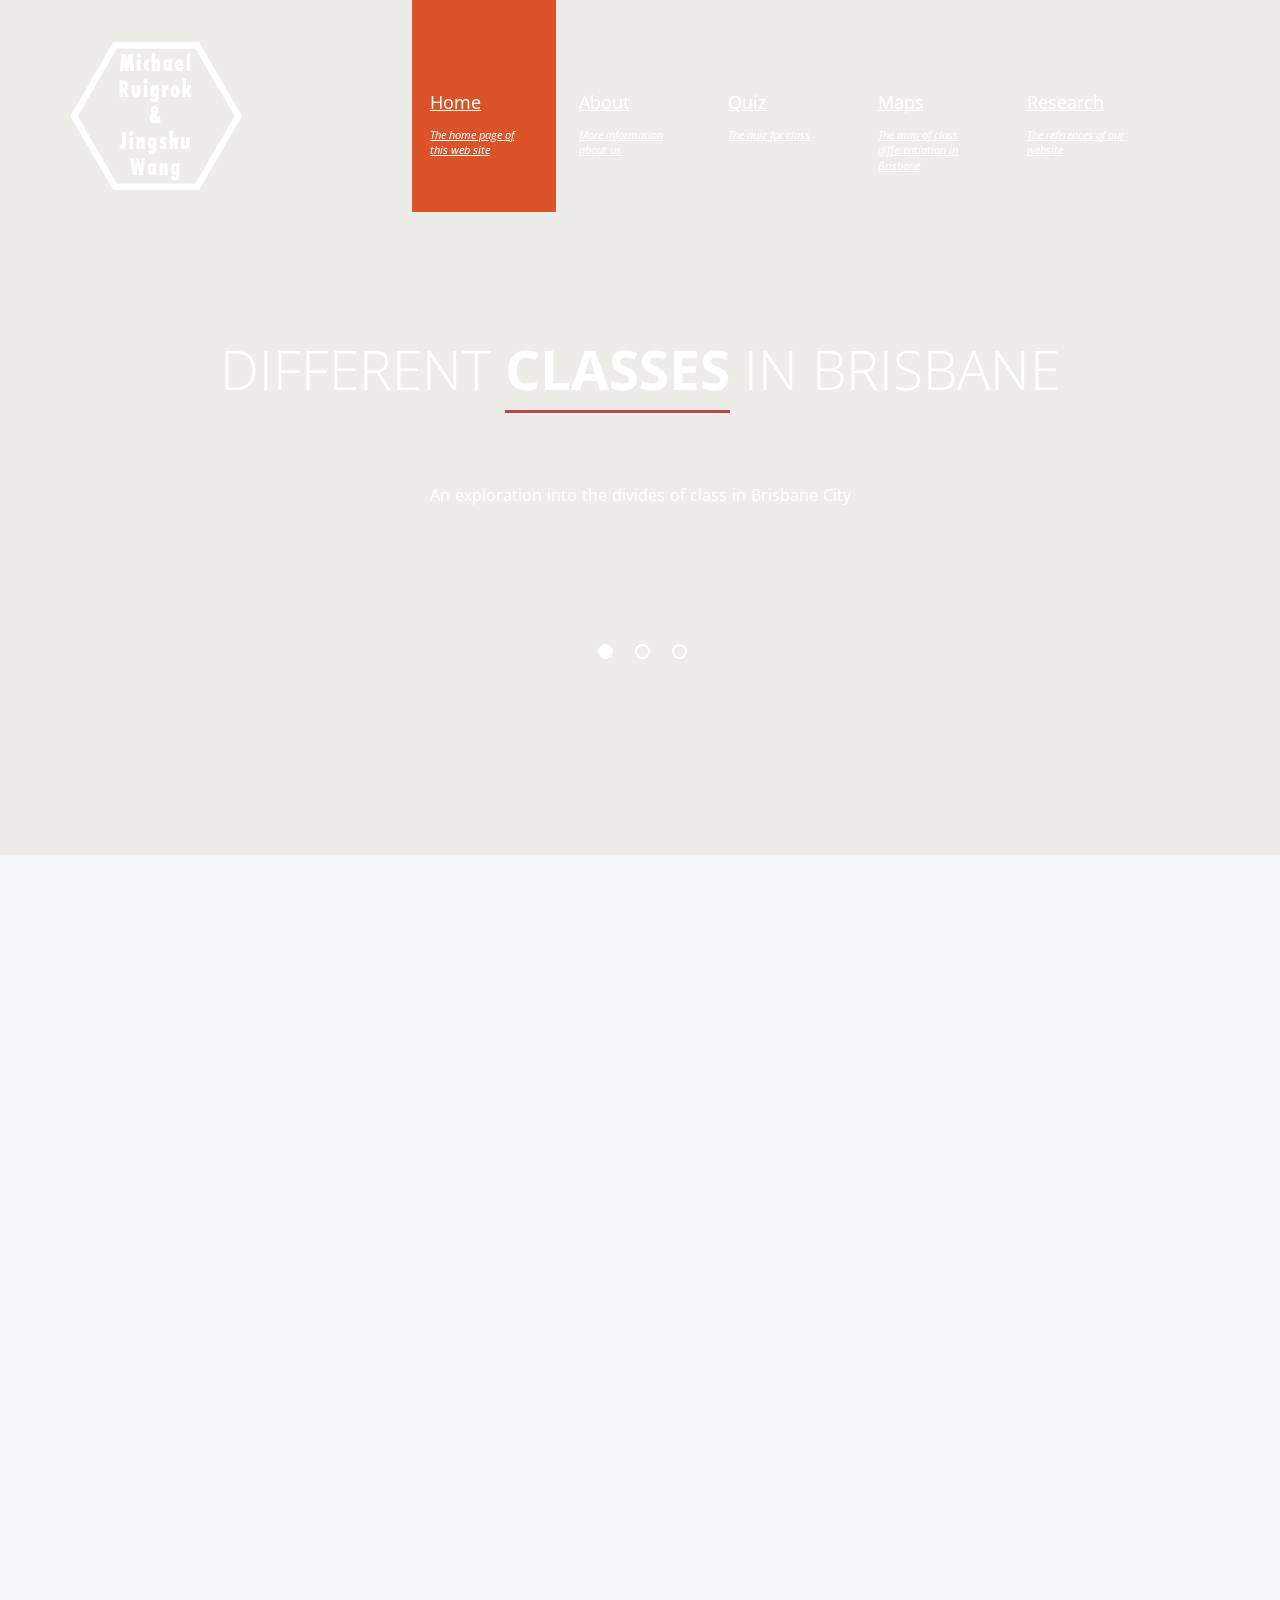
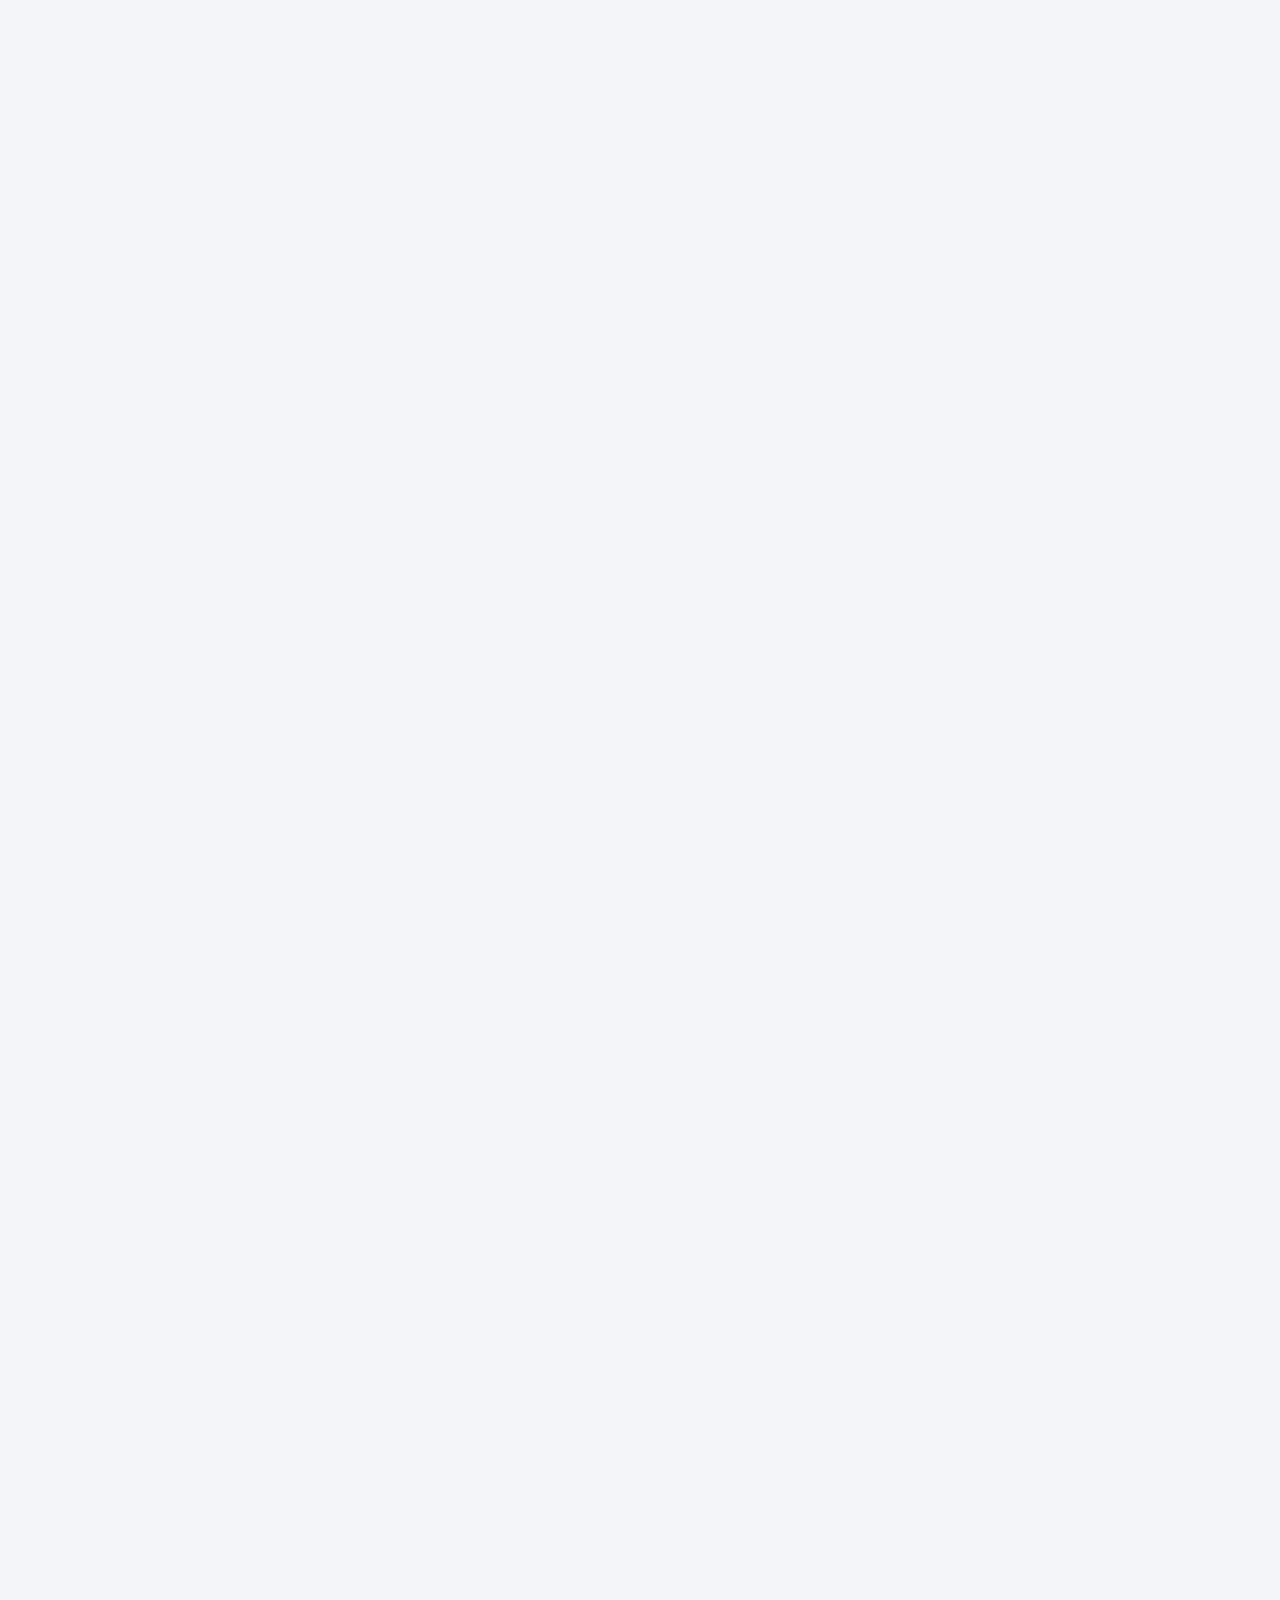
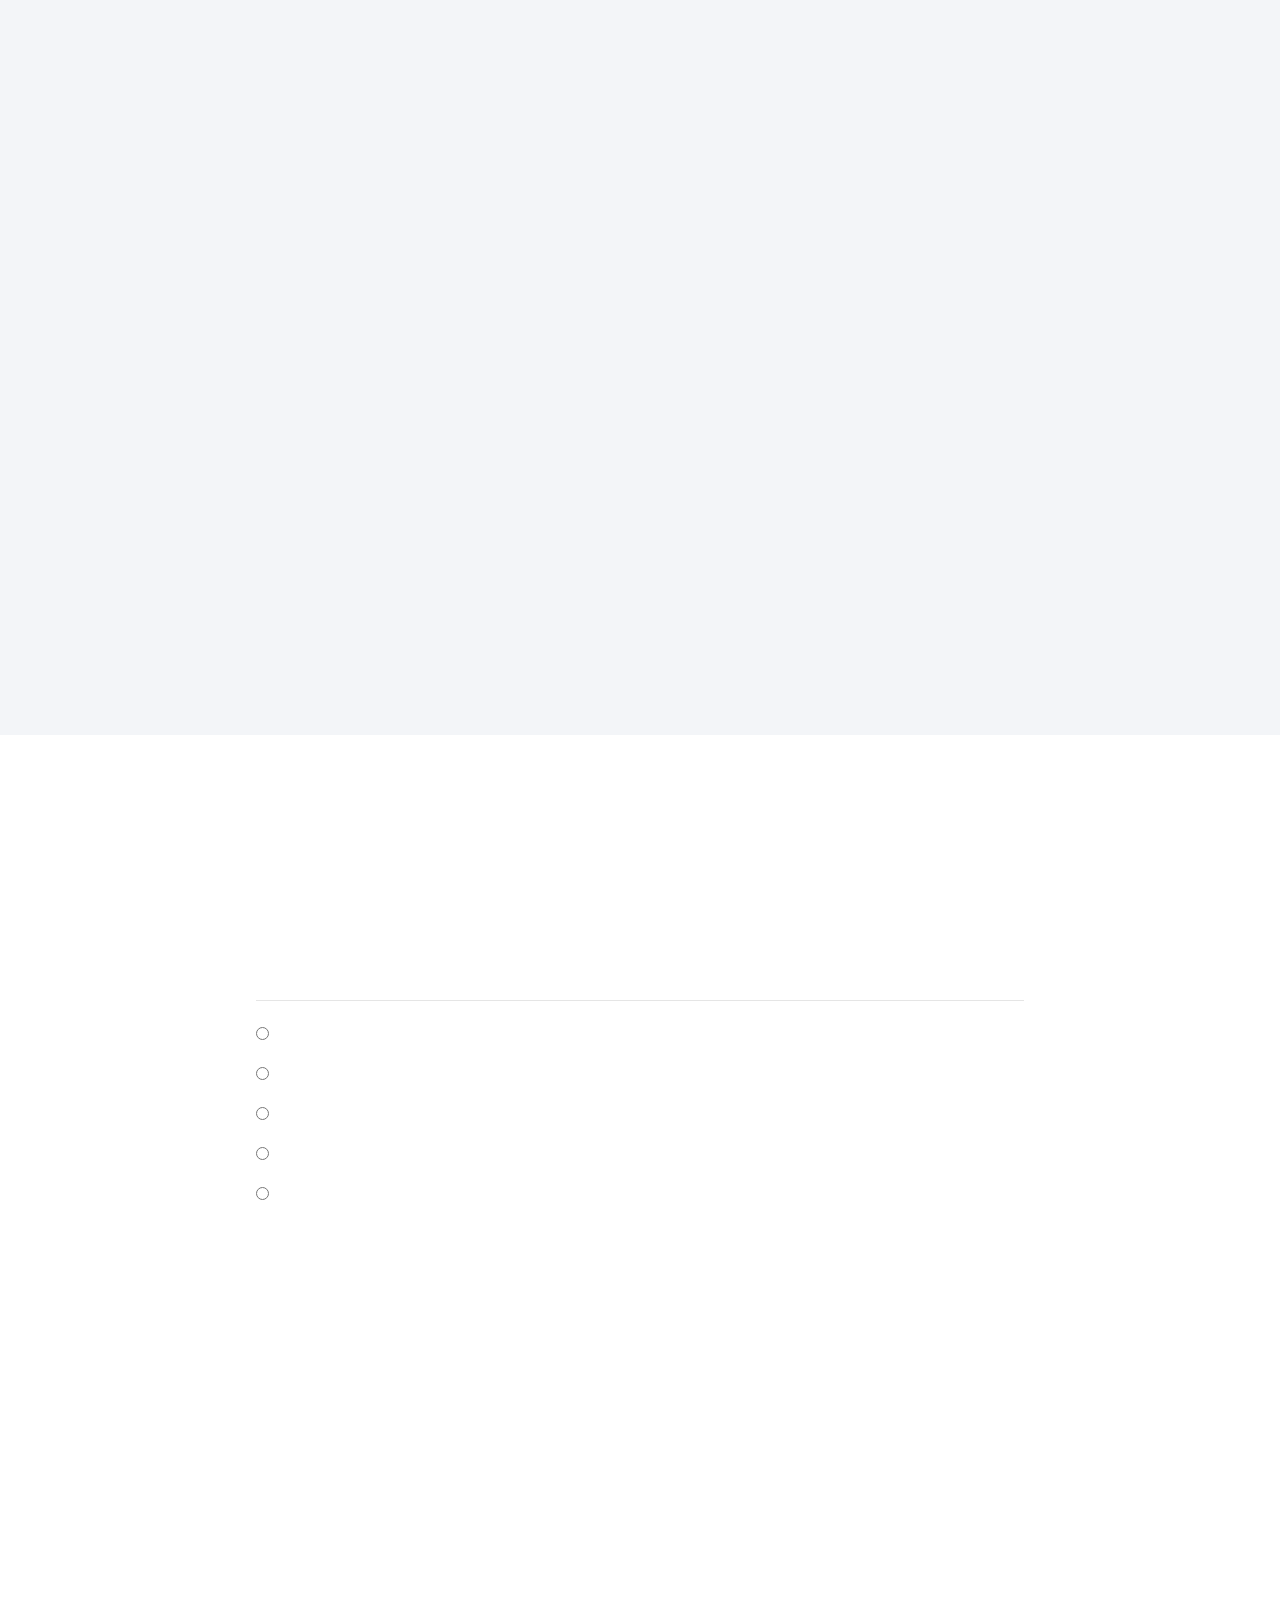
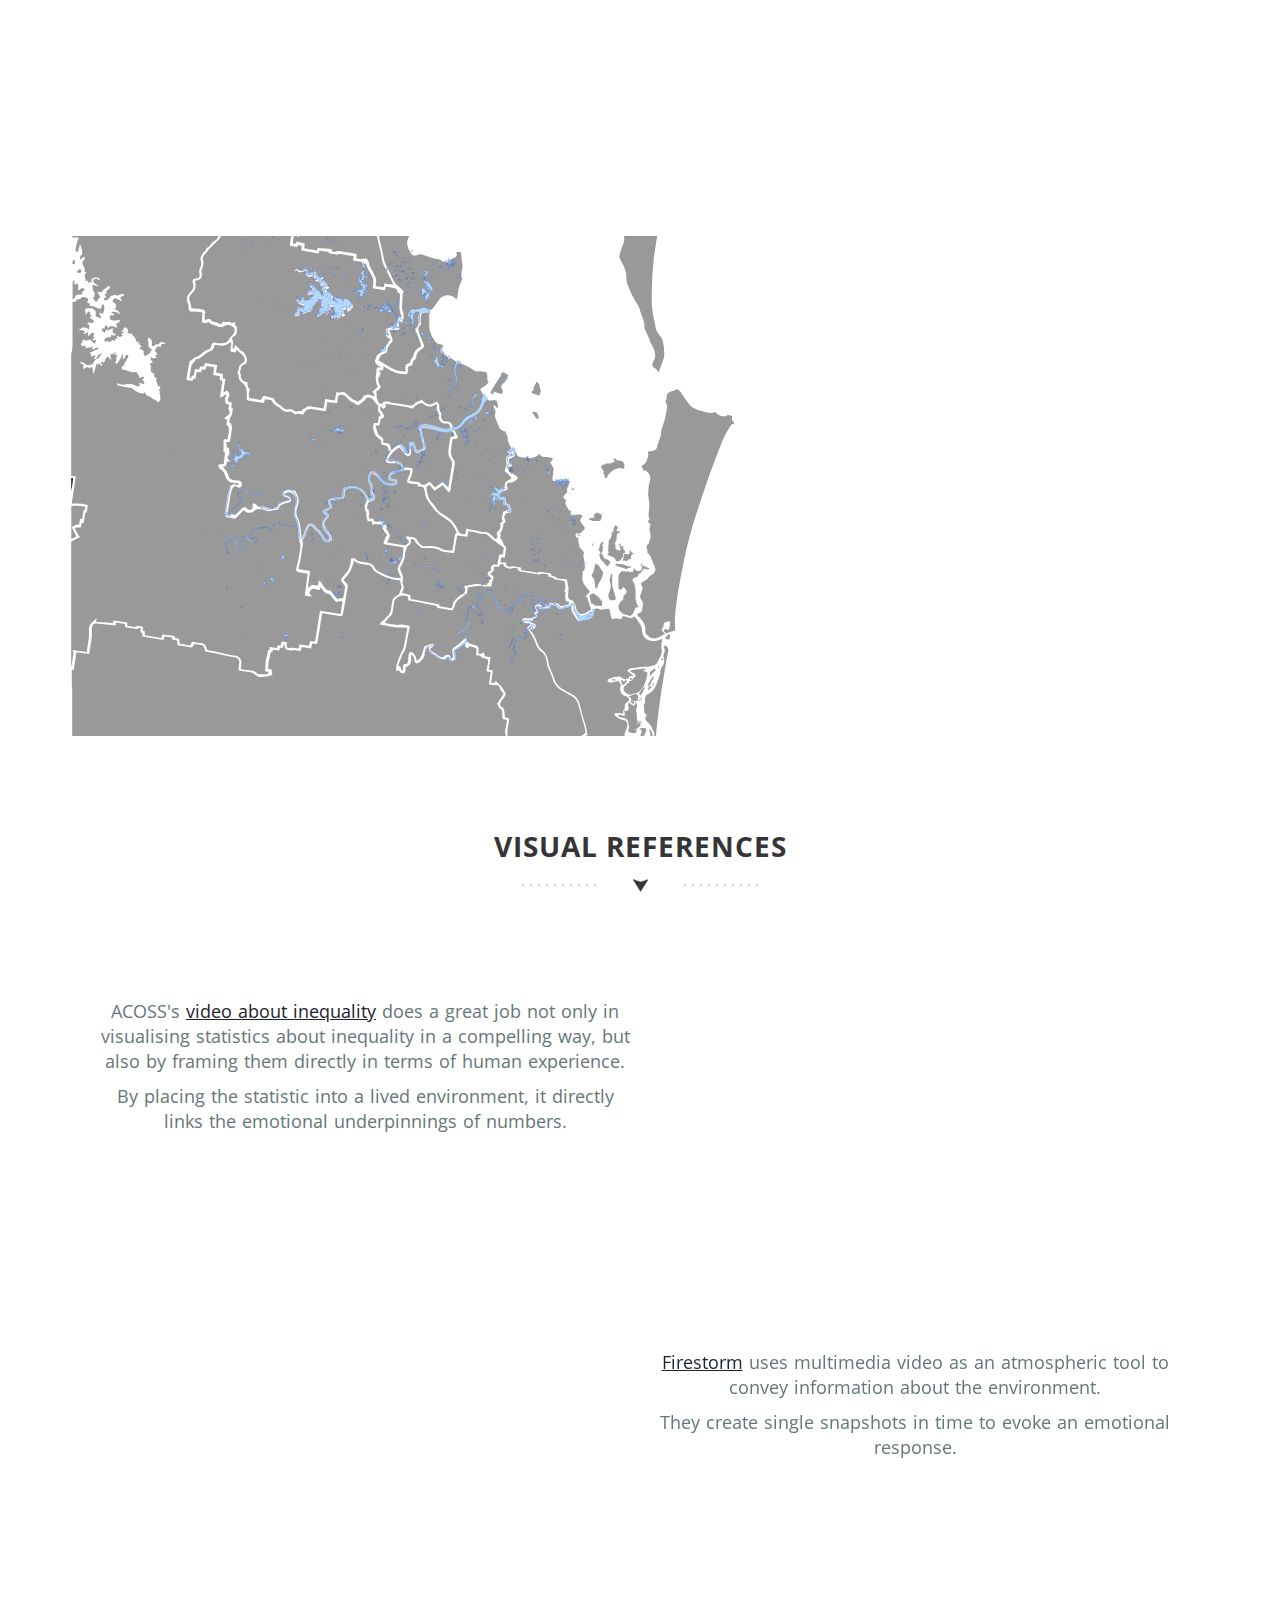
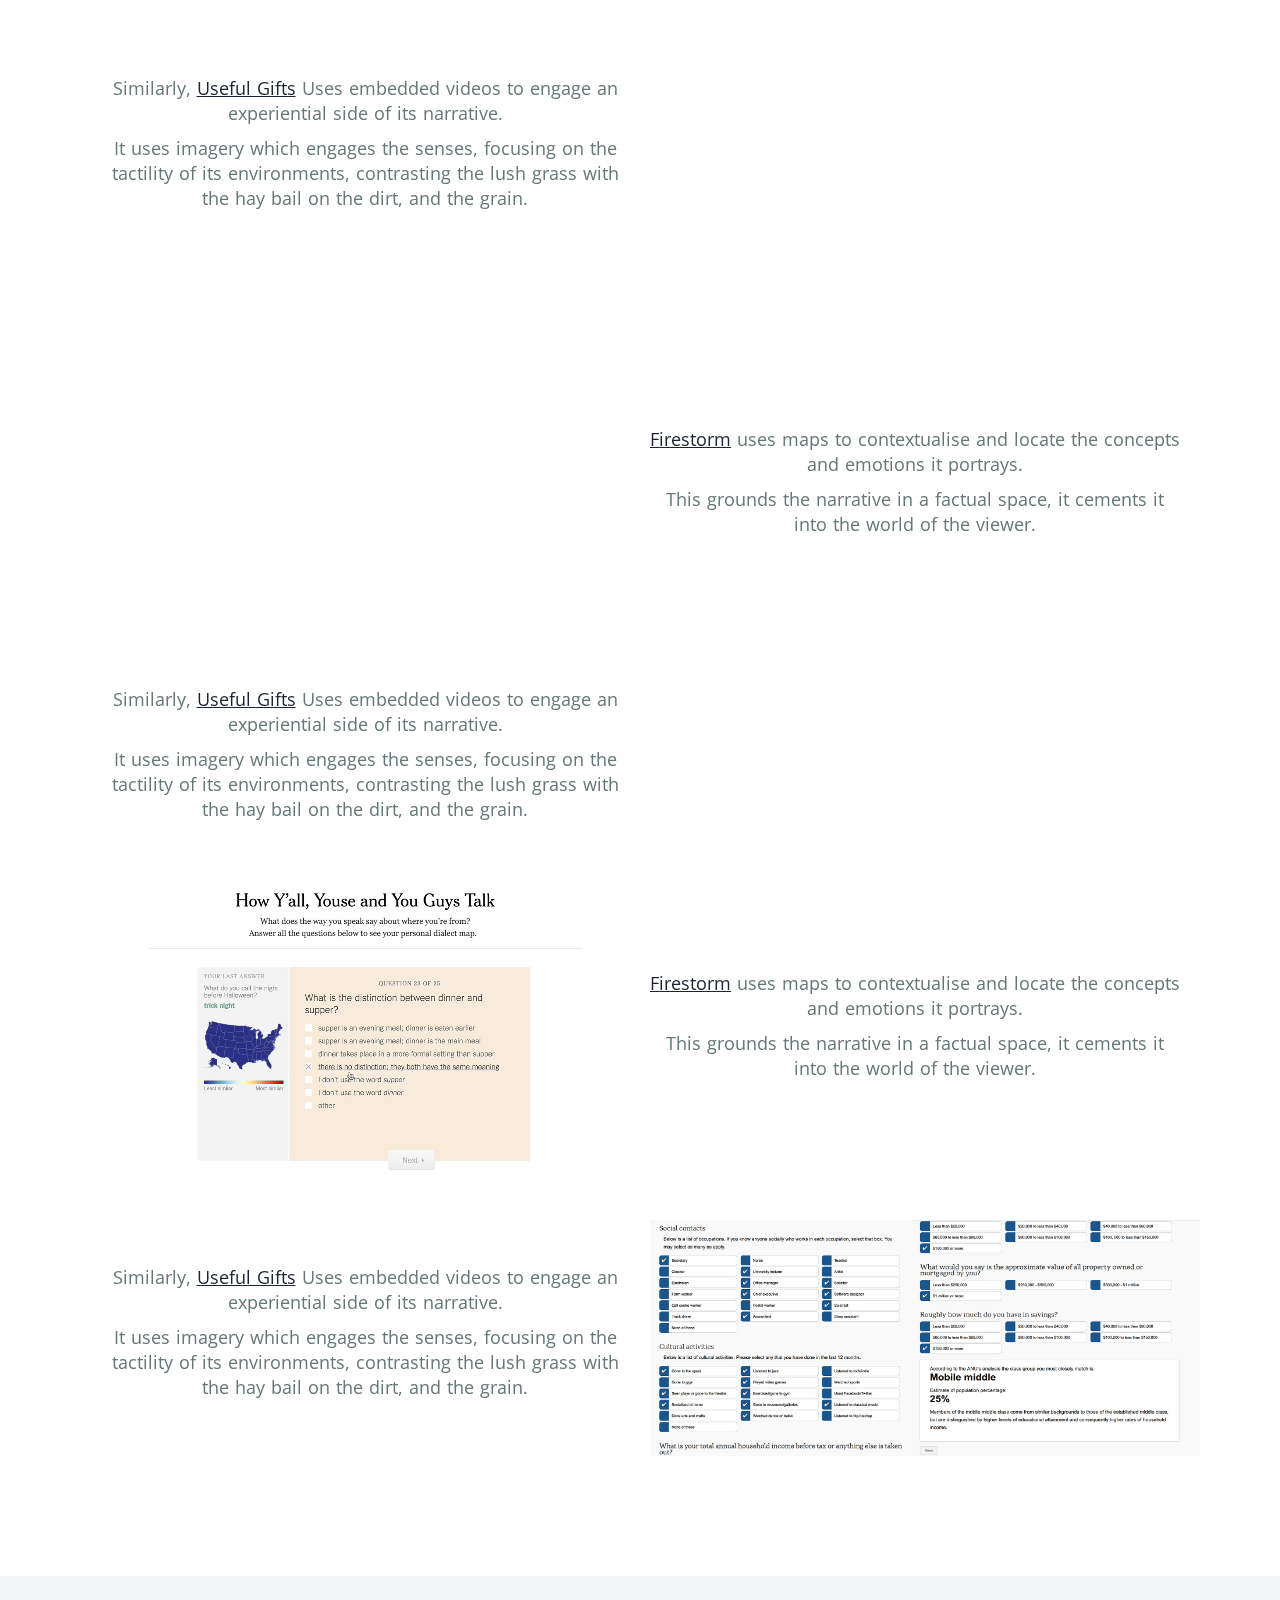
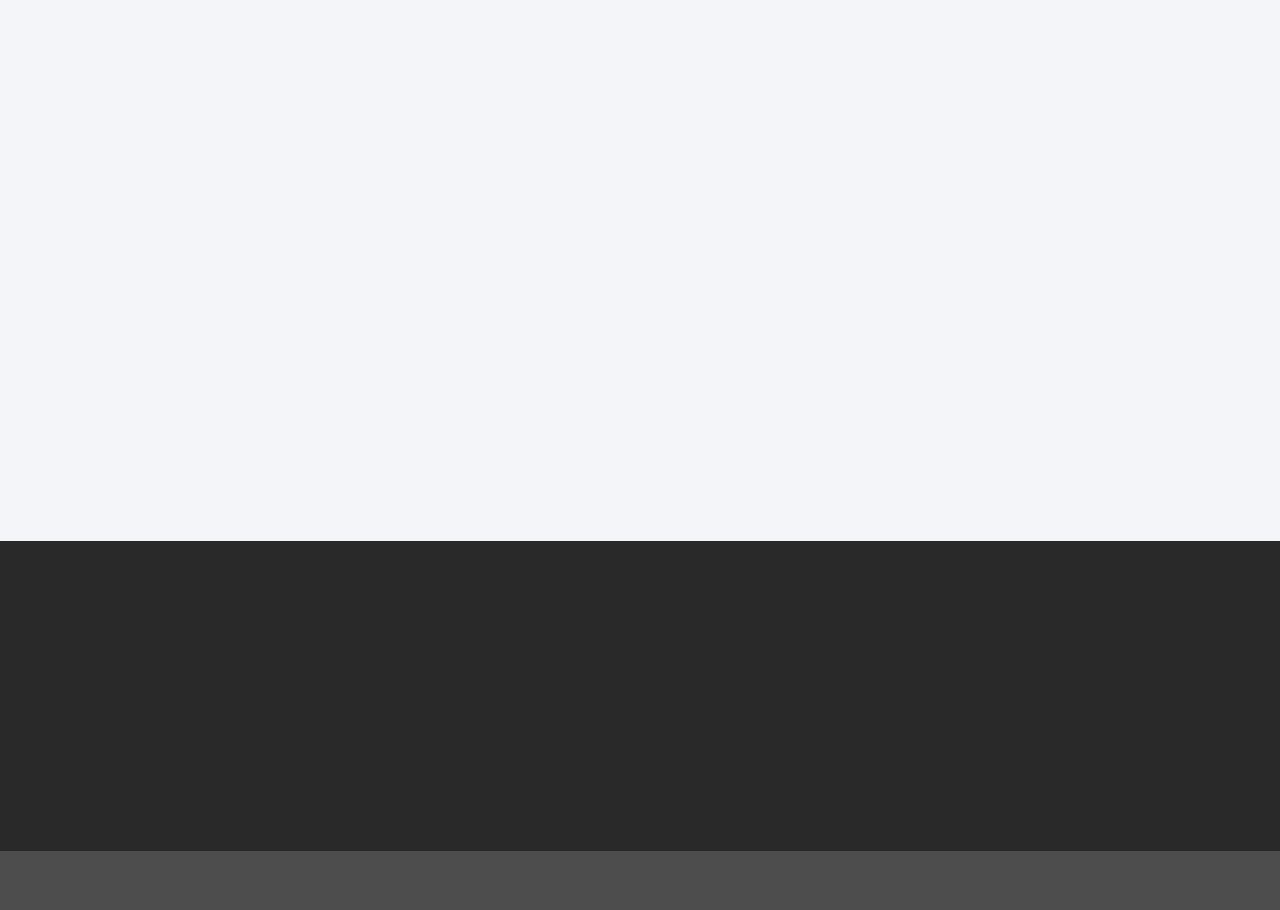
==== index.html @ 6e7ba073 "fix map background" ====
<!DOCTYPE html>
<html>
<head>
<title>Class Divisions and Brisbane</title>
<meta name="viewport" content="width=device-width, initial-scale=1">
<meta http-equiv="Content-Type" content="text/html; charset=utf-8" />
<meta name="keywords" content="Class in Brisbane, Class Division, Australian Culture, Digital Documentary"/>
<script type="application/x-javascript"> addEventListener("load", function() { setTimeout(hideURLbar, 0); }, false); function hideURLbar(){ window.scrollTo(0,1); } </script>
<!-- Old CSS -->
<link href="OldVersion/css/font-awesome.min.css" rel="stylesheet">
<link href="OldVersion/css/flexslider.css" rel="stylesheet" >
<link href="OldVersion/css/styles.css" rel="stylesheet">
<link href="OldVersion/css/queries.css" rel="stylesheet">
<link href="OldVersion/css/animate.css" rel="stylesheet">
<!--// bootstrap-css -->
<link href="css/bootstrap.css" rel="stylesheet" type="text/css" media="all" />
<!-- Our CSS -->
<link rel="stylesheet" href="css/template-style.css" type="text/css" media="all" />
<link rel="stylesheet" href="css/project-style.css" type="text/css" media="all" />
<link href="OldVersion/css/references.css" rel="stylesheet">
<!--// css -->
<script src="js/jquery-1.11.1.min.js"></script>
<!--fonts-->
<link href='http://fonts.useso.com/css?family=Open+Sans:300italic,400italic,600italic,700italic,800italic,400,300,800,700,600' rel='stylesheet' type='text/css'>
<!--/fonts-->
<link href="css/animate.css" rel="stylesheet" type="text/css" media="all">
<script src="js/wow.min.js"></script>
<script>
	 new WOW().init();
</script>
</head>
<body>
	<!-- banner -->
	<div class="banner">
		<!-- container -->
	  <div class="container">
		<div class="header">
				<div class="head-logo">
					<a href="index.html"><img src="images/logo1.png" alt="" /></a>
				</div>
		  <div class="top-nav">
					<span class="menu"><img src="images/menu.png" alt=""></span>
			<ul class="nav1">
				<li class="hvr-sweep-to-bottom active"><a href="index.html">Home<i>The home page of this web site</i></a></li>
				<li class="hvr-sweep-to-bottom"><a href="#intro">About<i>More information about us</i></a></li>
				<li class="hvr-sweep-to-bottom"><a href="#quiz">Quiz<i>The quiz for class</i></a></li>
				<li class="hvr-sweep-to-bottom"><a href="#maps">Maps<i>The map of class differentiation in Brisbane</i></a></li>
				<li class="hvr-sweep-to-bottom"><a href="#research">Research<i>The references of our website</i></a></li>
						<div class="clearfix"> </div>
					</ul>
					<!-- script-for-menu -->
							 <script>
							   $( "span.menu" ).click(function() {
								 $( "ul.nav1" ).slideToggle( 300, function() {
								 // Animation complete.
								  });
								 });
							</script>
						<!-- /script-for-menu -->
				</div>
				<div class="clearfix"> </div>
			</div>
		</div>
		<!-- //container -->
		<div class="container">
				<script src="js/responsiveslides.min.js"></script>
					 <script>
						// You can also use "$(window).load(function() {"
						$(function () {
						  // Slideshow 4
						  $("#slider3").responsiveSlides({
							auto: true,
							pager: true,
							timeout: 6000,
							nav: false,
							speed: 700,
							namespace: "callbacks",
							before: function () {
							  $('.events').append("<li>before event fired.</li>");
							},
							after: function () {
							  $('.events').append("<li>after event fired.</li>");
							}
						  });
					
						});
					  </script>
			<div  id="top" class="callbacks_container">
				<ul class="rslides" id="slider3">
					<li>
						<div class="banner-info">
								<h2>Different <span>classes</span> in Brisbane</h2>
								<div class="line"> </div>
								<p>An exploration into the divides of class in Brisbane City</p>
						</div>
					</li>
					<li>
						<div class="banner-info">
							<h2>Class is <span>more than money</span></h2>
							<div class="line"> </div>
							<p>Cultural, Social, Geographic.</p>
						</div>
					</li>
					<li>
						<div class="banner-info">
								<h2>How you <span>behave</span> in this society </h2>
								<div class="line"> </div>
								<p>Some quiz about you and how you realize this society.</p>
						</div>
					</li>
				</ul>
			</div>
		</div>
	</div>
	<section class="intro text-center section-padding" id="intro">
		<div class="container">
			<div class="row">
				<div class="col-md-8 col-md-offset-2 wp1">
					<h2 class="arrow">Concept</h2>
					<p>In Australia, class is not very visible. We’re a have-a-go country where the concept of the blue-collar hard worker is idolised.</p>
					<p>But don’t be fooled. The divisions of class are hidden, yet if you look hard enough you will find very tangible class structures. And these structures confine us in all sorts of ways, in all aspects of our lives.</p>
				</div>
			</div>
		</div>
		
	</section>
	<section class="intro text-center section-padding">
		<div data-wow-delay="0.2s" class="container wow fadeInRight animated">
			<div class="row">
				<div class="col-md-8 col-md-offset-2 wp1">
					<h2 class="arrow">Refinement</h2>
					<h3>Focusing Our Scope</h3>
					<p>Previous approach:
						<span>Depict the experiences of poverty,</span>
						<span>extrapolate into a statistical context,</span>
						<span>concrete those ideas within the Brisbane landscape and the world of the viewer.</span>
					</p>

					<p>Fitting an experiential approach of poverty into discourse of class has proven too wide a scope. Each component of it takes time:</p>
					<ul>
						<li>Chasing up charities</li>
						<li>Forming relationships with our subjects to ensure ethical responsibility</li>
						<li>Developing the link between a social encounter and our statistical argument.</li>
					</ul>
					<p>As such, we have decided to refocus on our central concept &mdash; revealing the hidden class structures that operate in Brisbane, and in the lives of our audience.</p>
				</div>
			</div>
		</div>
	</section>
	<section class="intro text-center section-padding">
		<div data-wow-delay="0.2s" class="container wow fadeInRight animated">
			<div class="row">
				<div class="col-md-8 col-md-offset-2 wp1">
					<h3>Honing in on Perspectives in Class</h3>
					<p>Our central goal remains the same - We hope to transform the abstract conceptualisation class into ones that directly apply to the lives of our audience.</p>
					<p>Rather than focusing on the ethnographic depiction of others, we will have our audience reflect on their own position within class, tying it to their own position within Brisbane society.</p>
					<p>Dr Jill Sheppard and Dr Nicholas Biddle completed an in-depth study of class in Australia. Their ideas of economic, social, and cultural capital in the Australian context underpin our thinking. We will use their 
						<a href="https://mobile.abc.net.au/news/2018-01-24/six-class-system-dispelling-myths-of-a-classless-australia/9339532">six class system</a>
						to illustrate our point.</p>
					<p>We are also heavily influenced by the work of Paul Fussell in how individuals navigate class.</p>
				</div>
			</div>
		</div>
	</section>
	<section class="intro text-center section-padding">
		<div data-wow-delay="0.2s" class="container wow fadeInRight animated">
			<div class="row">
				<div class="col-md-8 col-md-offset-2 wp1">
					<h2 class="arrow">Narrative</h2>
					<h3>Citizenship and Belonging</h3>
					<p>We want to engage viewers as citizens within their Brisbane context. We will encourage them to examine how they fit within the structures of Brisbane society.</p>

					<p>To foster a sense of citizenship. We will adopt an Australian tone of voice and appeal to elements of Australian culture. Imagery will frequently feature elements that people consider Australian, or can recognise as a Brisbane landmark.</p>
				</div>
			</div>
		</div>
	</section>
	<section class="intro text-center section-padding">
		<div data-wow-delay="0.2s" class="container wow fadeInRight animated">
			<div class="row">
				<div class="col-md-8 col-md-offset-2 wp1">
					<h3>Real, Structured Spaces</h3>

					<p>Next, we will evoke our audience’s experiences within the Brisbane environment. We will also show the wide variety of environments that Australian’s might experience, which might be associated with a particular class.</p>

					<p>In this way, we will employ a realist aesthetic, with colours and shapes as viewers would see in the real world. This means frequent use of eye level footage, moving at a real pace.</p>

					<p>Imagery will feature recurring motifs of infrastructure, mechanisms and motion. The systems that underpin the physical environment also underpin class.</p>
				</div>
			</div>
		</div>
	</section>
	<section class="intro text-center">
		<div data-wow-delay="0.2s" class="container wow fadeInLeft animated">
			<div class="row">
				<div class="col-md-8 col-md-offset-2 wp1">
					<h2 class="arrow">Narrative Components</h2>
					<p>As before, we are moving away from an ethnographic and interview approach. We have received positive feedback on visualisations, which allow users to take their time to reflect on the media as they view it. However, visualisations should be eye-catching and compelling.</p>
				</div>
			</div>
		</div>
	</section>
	<section id="quiz" class="quiz-info">
		<h3 class="wow fadeInRight animated" data-wow-delay="0.4s" style="visibility: visible; -webkit-animation-delay: 0.4s;">Quiz</h3>
		<form name="commute-time" class="number-commute-time quiz" action="action">
			<video class="background-video" loop autoplay muted>
				<source src="media/bus-stop-traffic.webm" type="video/webm" />
				<source src="media/bus-stop-traffic.mp4" type="video/mp4" />
			</video>
			<fieldset>
				<legend>How long does it take to get to work each day?</legend>
				<p>
					<input id="commute-time_1" type="radio" name="commute-time">
					<label for="commute-time_1">Less than 15 minutes</label>
				</p>
				<p>
					<input id="commute-time_2" type="radio" name="commute-time">
					<label for="commute-time_2">15-30 minutes</label>
				</p>
				<p>
					<input id="commute-time_3" type="radio" name="commute-time">
					<label for="commute-time_3">30 minutes to an hour</label>
				</p>
				<p>
					<input id="commute-time_4" type="radio" name="commute-time">
					<label for="commute-time_4">1-2 hours</label>
				</p>
				<p>
					<input id="commute-time_4" type="radio" name="commute-time">
					<label for="commute-time_4">2+ hours</label>
				</p>
			</fieldset>
		</form>
	</section>

	<!-- END QUIZ -->

	<section id="maps">
		<div class="container">
			<object data="img/Greater-Brisbane-Metro-Composite.svg" type="image/svg+xml"/></object>
		</div>
	</section>
		<!-- END MAP -->

	<section class="features text-center section-padding" id="features">
		<div class="container">
			<div class="row">
				<div class="col-md-12">
					<h2 class="arrow">Visual References</h2>
					<section class="visual-references">
						<div>
							<div class="description">
								<p>ACOSS's <a href="https://youtu.be/y8FUbds7tNU">video about inequality</a> does a great job not only in visualising statistics about inequality in a compelling way, but also by framing them directly in terms of human experience.</p>
								<p>By placing the statistic into a lived environment, it directly links the emotional underpinnings of numbers.</p>
							</div>
							<video class="visual-reference" loop autoplay muted>
								<source src="media/acoss-pool-inequality.webm" type="video/webm" />
								<source src="media/acoss-pool-inequality.mp4" type="video/mp4" />
							</video>
						</div>
						<div>
							<div class="description">
								<p><a href="https://www.theguardian.com/world/interactive/2013/may/26/firestorm-bushfire-dunalley-holmes-family">Firestorm</a> uses multimedia video as an atmospheric tool to convey information about the environment.</p>
								<p>They create single snapshots in time to evoke an emotional response.</p>
							</div>
							<video class="visual-reference" loop autoplay muted>
								<source src="media/fire-winds.flv" type="video/flv" />
								<source src="media/fire-winds.webm" type="video/webm" />
								<source src="media/fire-winds.mp4" type="video/mp4" />
							</video>
						</div>
						<div>
							<div class="description">
								<p>Similarly, <a href="www.usefulgifts.org">Useful Gifts</a> Uses embedded videos to engage an experiential side of its narrative.</p>
								<p>It uses imagery which engages the senses, focusing on the tactility of its environments, contrasting the lush grass with the hay bail on the dirt, and the grain.</p>
							</div>
							<video class="visual-reference" loop autoplay muted>
								<source src="media/useful-gifts.flv" type="video/flv" />
								<source src="media/useful-gifts.webm" type="video/webm" />
								<source src="media/useful-gifts.mp4" type="video/mp4" />
							</video>
						</div><div>
							<div class="description">
								<p><a href="https://www.theguardian.com/world/interactive/2013/may/26/firestorm-bushfire-dunalley-holmes-family">Firestorm</a> uses maps to contextualise and locate the concepts and emotions it portrays.</p>
								<p>This grounds the narrative in a factual space, it cements it into the world of the viewer.</p>
							</div>
							<video class="visual-reference" loop autoplay muted>
								<source src="media/tassie-map.flv" type="video/flv" />
								<source src="media/tassie-map.webm" type="video/webm" />
								<source src="media/tassie-map.mp4" type="video/mp4" />
							</video>
						</div>
                        
                      <div>
							<div class="description">
								<p>Similarly, <a href="www.usefulgifts.org">Useful Gifts</a> Uses embedded videos to engage an experiential side of its narrative.</p>
								<p>It uses imagery which engages the senses, focusing on the tactility of its environments, contrasting the lush grass with the hay bail on the dirt, and the grain.</p>
							</div>
							<video class="visual-reference" loop autoplay muted>
								<source src="media/lets-free-congress.mp4" type="video/mp4" />
							</video>
						</div>
                        
                        
                       <div>
							<div class="description">
								<p><a href="https://www.theguardian.com/world/interactive/2013/may/26/firestorm-bushfire-dunalley-holmes-family">Firestorm</a> uses maps to contextualise and locate the concepts and emotions it portrays.</p>
								<p>This grounds the narrative in a factual space, it cements it into the world of the viewer.</p>
							</div>
						 <video class="visual-reference" loop autoplay muted>
								<source src="media/dialect-map.mp4" type="video/mp4" />
							</video>
					  </div>
                        
                        
                      <div>
							<div class="description">
								<p>Similarly, <a href="www.usefulgifts.org">Useful Gifts</a> Uses embedded videos to engage an experiential side of its narrative.</p>
								<p>It uses imagery which engages the senses, focusing on the tactility of its environments, contrasting the lush grass with the hay bail on the dirt, and the grain.</p>
							</div>
						<picture class="visual-reference" loop autoplay muted>
								<img src="media/working-class-or-affluent.jpg" type="image/jpg" width="550px"/>
							</picture>
						</div>
</section>
				</div>
			</div>
		</div>
	</section>
	<section class="intro text-center section-padding">
		<div class="container wow">
			<div class="row">
				<div class="col-md-8 col-md-offset-2 wp1">
					<h2 class="arrow">Future Research/Refinement</h2>
					<p>We aims to generate participatory questions to demonstrate our principles of class divides.</p>
					<p>We will research further in how to express and demonstrate our message to all walks of life within Brisbane.</p>

					<p>In our discussion with charities, we received a positive response from The Smith Foundation. Their focus on the cycle of poverty, especially the importance of education, is valuable in how class is perpetuated. So we may still communicate with them to benefit from their research.</p>
				</div>
			</div>
		</div>
	</section>
	<!-- footer -->
	<div class="footer">
		<!-- container -->
		<div class="container">
			<div class="col-md-6 footer-left  wow fadeInLeft animated" data-wow-delay="0.4s" style="visibility: visible; -webkit-animation-delay: 0.4s;">
				
				<form>
					<input type="text" placeholder="Email" required="">
					<input type="submit" value="Subscribe">
				</form>
			</div>
			<div class="col-md-3 footer-middle wow bounceIn animated" data-wow-delay="0.4s" style="visibility: visible; -webkit-animation-delay: 0.4s;">
				<h3>Address</h3>
				<div class="address">
					<p>The University of
						<span>Queensland</span>
					</p>
				</div>
				<div class="phone">
					<p>04 000 000</p>
				</div>
			</div>
			<div class="col-md-3 footer-right  wow fadeInRight animated" data-wow-delay="0.4s" style="visibility: visible; -webkit-animation-delay: 0.4s;">
				<a href="#"><img src="images/logo1.png" alt="" /></a>
				<p>If you have any questions, please contact us.</p>
			</div>
			<div class="clearfix"> </div>	
		</div>
		<!-- //container -->
	</div>
	<!-- //footer -->
	<div class="copyright">
		<!-- container -->
		<div class="container">
			<div class="copyright-left wow fadeInLeft animated" data-wow-delay="0.4s" style="visibility: visible; -webkit-animation-delay: 0.4s;">
				<p>Copyright &copy; 2019. All rights reserved by Michael Ruigrok and Jingshu(John) Wang.</p>
			</div>
			<div class="copyright-right wow fadeInRight animated" data-wow-delay="0.4s" style="visibility: visible; -webkit-animation-delay: 0.4s;">
				<ul>
					<li><a href="#" class="twitter"> </a></li>
					<li><a href="#" class="twitter facebook"> </a></li>
					<li><a href="#" class="twitter chrome"> </a></li>
					<li><a href="#" class="twitter pinterest"> </a></li>
					<li><a href="#" class="twitter linkedin"> </a></li>
					<li><a href="#" class="twitter dribbble"> </a></li>
				</ul>
			</div>
			<div class="clearfix"> </div>
		</div>
		<!-- //container -->
	</div>
	<!-- Include OldVersion/all compiled plugins (below), or include individual files as needed -->
	<script src="OldVersion/js/waypoints.min.js"></script>
	<script src="OldVersion/js/bootstrap.min.js"></script>
	<script src="OldVersion/js/scripts.js"></script>
	<script src="OldVersion/js/jquery.flexslider.js"></script>
	<script src="OldVersion/js/modernizr.js"></script>
</body>
</html>
---- OldVersion/css/styles.css ----
/* ! normalize.css v1.0.0 | MIT License | git.io/normalize */
 
/* ==========================================================================
HTML5 display definitions
========================================================================== */
 
/* * Corrects `block` display not defined in IE 6/7/8/9 and Firefox 3. */
 
article, aside, details, figcaption, figure, footer, header, hgroup, nav, section, summary { display: block; }
/* * Corrects `inline-block` display not defined in IE 6/7/8/9 and Firefox 3. */
audio, canvas, video { display: inline-block; *display: inline; *zoom: 1; }
/* * Prevents modern browsers from displaying `audio` without controls.
* Remove excess height in iOS 5 devices. */
audio:not([controls]) { display: none; height: 0; }
/* * Addresses styling for `hidden` attribute not present in IE 7/8/9, Firefox 3, * and Safari 4.
* Known issue:no IE 6 support. */
[hidden] { display: none; }
/* ==========================================================================
Base
========================================================================== */
/* * 1. Corrects text resizing oddly in IE 6/7 when body `font-size` is set using
*    `em` units.
* 2. Prevents iOS text size adjust after orientation change, without disabling
*    user zoom. */
 
html { font-size: 100%; /* 1 */
	-webkit-text-size-adjust: 100%; /* 2 */
-ms-text-size-adjust: 100%; /* 2 */ }
html, html a { -webkit-font-smoothing: antialiased; text-shadow: 1px 1px 1px rgba(0, 0, 0, 0.004); }
/* * Addresses `font-family` inconsistency between `textarea` and other form
* elements. */
html, button, input, select, textarea { font-family: "HelveticaNeue", "Helvetica Neue", Helvetica, Arial, sans-serif; }
/* * Addresses margins handled incorrectly in IE 6/7. */
body { margin: 0; font-family: "HelveticaNeue", "Helvetica Neue", Helvetica, Arial, sans-serif; }
/* ==========================================================================
Links
========================================================================== */
/* * Addresses `outline` inconsistency between Chrome and other browsers. */
 
a:focus { outline: thin dotted; }
/* * Improves readability when focused and also mouse hovered in all browsers. */
a:active, a:hover { outline: 0; }
/* ==========================================================================
Typography
========================================================================== */
/* * Addresses font sizes and margins set differently in IE 6/7.
* Addresses font sizes within `section` and `article` in Firefox 4+, Safari 5, * and Chrome. */
 
h1 { font-size: 2em; margin: 0.67em 0; color: #333; }
h2 { font-size: 1.5em; margin: 0.83em 0; }
h3 { font-size: 1.17em; margin: 1em 0; }
h4 { font-size: 1em; margin: 1.33em 0; }
h5 { font-size: 0.83em; margin: 1.67em 0; }
h6 { font-size: 0.75em; margin: 2.33em 0; }
/* * Addresses styling not present in IE 7/8/9, Safari 5, and Chrome. */
abbr[title] { border-bottom: 1px dotted; }
/* * Addresses style set to `bolder` in Firefox 3+, Safari 4/5, and Chrome. */
b, strong { font-weight: bold; }
blockquote { margin: 1em 40px; }
/* * Addresses styling not present in Safari 5 and Chrome. */
dfn { font-style: italic; }
/* * Addresses styling not present in IE 6/7/8/9. */
mark { background: #ff0; color: #000; }
/* * Addresses margins set differently in IE 6/7. */
p, pre { margin: 1em 0; }
/* * Corrects font family set oddly in IE 6, Safari 4/5, and Chrome. */
code, kbd, pre, samp { font-family: monospace, serif; _font-family: 'courier new', monospace; font-size: 1em; }
/* * Improves readability of pre-formatted text in all browsers. */
pre { white-space: pre; white-space: pre-wrap; word-wrap: break-word; }
/* * Addresses CSS quotes not supported in IE 6/7. */
q { quotes: none; }
/* * Addresses `quotes` property not supported in Safari 4. */
q:before, q:after { content: ''; content: none; }
small { font-size: 75%; }
/* * Prevents `sub` and `sup` affecting `line-height` in all browsers. */
sub, sup { font-size: 75%; line-height: 0; position: relative; vertical-align: baseline; }
sup { top: -0.5em; }
sub { bottom: -0.25em; }
/* ==========================================================================
Lists
========================================================================== */
/* * Addresses margins set differently in IE 6/7. */
 
dl, menu, ol, ul { margin: 1em 0; }
dd { margin: 0 0 0 40px; }
/* * Addresses paddings set differently in IE 6/7. */
menu, ol, ul { padding: 0 0 0 40px; }
/* * Corrects list images handled incorrectly in IE 7. */
nav ul, nav ol { list-style: none; list-style-image: none; }
/* ==========================================================================
Embedded content
========================================================================== */
/* * 1. Removes border when inside `a` element in IE 6/7/8/9 and Firefox 3.
* 2. Improves image quality when scaled in IE 7. */
 
img { border: 0; /* 1 */
-ms-interpolation-mode: bicubic; /* 2 */ }
/* * Corrects overflow displayed oddly in IE 9. */
svg:not(:root) { overflow: hidden; }
/* ==========================================================================
Figures
========================================================================== */
/* * Addresses margin not present in IE 6/7/8/9, Safari 5, and Opera 11. */
 
figure { margin: 0; }
/* ==========================================================================
Forms
========================================================================== */
/* * Corrects margin displayed oddly in IE 6/7. */
 
form { margin: 0; }
/* * Define consistent border, margin, and padding. */
fieldset { border: 1px solid #c0c0c0; margin: 0 2px; padding: 0.35em 0.625em 0.75em; }
/* * 1. Corrects color not being inherited in IE 6/7/8/9.
* 2. Corrects text not wrapping in Firefox 3.
* 3. Corrects alignment displayed oddly in IE 6/7. */
legend { border: 0; /* 1 */
	padding: 0; white-space: normal; /* 2 */
*margin-left: -7px; /* 3 */ }
/* * 1. Corrects font size not being inherited in all browsers.
* 2. Addresses margins set differently in IE 6/7, Firefox 3+, Safari 5, *    and Chrome.
* 3. Improves appearance and consistency in all browsers. */
button, input, select, textarea { font-size: 100%; /* 1 */
	margin: 0; /* 2 */
	vertical-align: baseline; /* 3 */
*vertical-align: middle; /* 3 */ }
/* * Addresses Firefox 3+ setting `line-height` on `input` using ` !important` in
* the UA stylesheet. */
button, input { line-height: normal; }
/* * 1. Avoid the WebKit bug in Android 4.0.* where (2) destroys native `audio`
*    and `video` controls.
* 2. Corrects inability to style clickable `input` types in iOS.
* 3. Improves usability and consistency of cursor style between image-type
*    `input` and others.
* 4. Removes inner spacing in IE 7 without affecting normal text inputs.
*    Known issue:inner spacing remains in IE 6. */
button, html input[type="button"], /* 1 */
input[type="reset"], input[type="submit"] { -webkit-appearance: button; /* 2 */
	cursor: pointer; /* 3 */
*overflow: visible; /* 4 */ }
/* * Re-set default cursor for disabled elements. */
button[disabled], input[disabled] { cursor: default; }
/* * 1. Addresses box sizing set to content-box in IE 8/9.
* 2. Removes excess padding in IE 8/9.
* 3. Removes excess padding in IE 7.
*    Known issue:excess padding remains in IE 6. */
input[type="checkbox"], input[type="radio"] { box-sizing: border-box; /* 1 */
	padding: 0; /* 2 */
	*height: 13px; /* 3 */
*width: 13px; /* 3 */ }
/* * 1. Addresses `appearance` set to `searchfield` in Safari 5 and Chrome.
* 2. Addresses `box-sizing` set to `border-box` in Safari 5 and Chrome
*    (include `-moz` to future-proof). */
input[type="search"] { -webkit-appearance: textfield; /* 1 */
	-moz-box-sizing: content-box; -webkit-box-sizing: content-box; /* 2 */
box-sizing: content-box; }
/* * Removes inner padding and search cancel button in Safari 5 and Chrome
* on OS X. */
input[type="search"]::-webkit-search-cancel-button, input[type="search"]::-webkit-search-decoration { -webkit-appearance: none; }
/* * Removes inner padding and border in Firefox 3+. */
button::-moz-focus-inner, input::-moz-focus-inner { border: 0; padding: 0; }
/* * 1. Removes default vertical scrollbar in IE 6/7/8/9.
* 2. Improves readability and alignment in all browsers. */
textarea { overflow: auto; /* 1 */
vertical-align: top; /* 2 */ }
/* ==========================================================================
Tables
========================================================================== */
/* * Remove most spacing between table cells. */
table { border-collapse: collapse; border-spacing: 0; }
/* ==========================================================================
Global Styles
========================================================================== */
a { color: #353535; -webkit-transition: all 0.5s; -moz-transition: all 0.5s; -o-transition: all 0.5s; transition: all 0.5s; }
a:hover, a:focus { color: #3dc9b3; text-decoration: none; }
p, .intro ul { color: #677; word-spacing: 1px; line-height: 25px; font-size: 1.3em; }
h2 { font-size: 15px; color: #353535; text-transform: uppercase; font-weight: bold; }
.section-padding { padding: 70px 0 100px }
.dark-bg { background: #f3f5f8; }
.light-bg { background-color: #fff; }
.dark-box { background: #f3f5f8; -webkit-box-shadow: 0px 3px 0px 0px #f0f2f4; -moz-box-shadow: 0px 3px 0px 0px #f0f2f4; box-shadow: 0px 3px 0px 0px #f0f2f4; }
.light-box { background-color: #fff; -webkit-box-shadow: 0px 3px 0px 0px #f0f2f4; -moz-box-shadow: 0px 3px 0px 0px #f0f2f4; box-shadow: 0px 3px 0px 0px #f0f2f4; padding: 20px 0; }
.light-box:hover, .light-box:focus { -webkit-box-shadow: 0px 3px 0px 0px #3dc9b3; -moz-box-shadow: 0px 3px 0px 0px #3dc9b3; box-shadow: 0px 3px 0px 0px #3dc9b3; }
.box-hover { transition: all 500ms ease-in-out; -webkit-transition: all 500ms ease-in-out; -moz-transition: all 500ms ease-in-out; -o-transition: all 500ms ease-in-out; }
.box-hover:hover, .box-hover:focus { transform: translate(0, -15px); -webkit-transform: translate(0, -15px); -ms-transform: translate(0, -15px); }
.wrapper { height: 650px; }
.nopadding { padding: 0; }
.inner { padding-top: 0; }
.copyrights{text-indent:-9999px;height:0;line-height:0;font-size:0;overflow:hidden;}
/* ==========================================================================
Navigation
========================================================================== */
nav { background-color: #242830; margin-top: -1px; }
nav ul { list-style: none; padding: 0; }
nav ul li { color: rgba(255, 255, 255, 0.6); display: block; border-bottom: 1px dotted rgba(255, 255, 255, 0.2); transition: all 0.5s ease; -moz-transition: all 0.5s ease; -webkit-transition: all 0.5s ease; -o-transition: all 0.5s ease; padding-left: 0; position: relative; }
nav ul li:last-child { border: none; }
nav ul li a { color: rgba(255, 255, 255, 0.6); display: block; padding: 20px; transition: all 0.5s ease; -moz-transition: all 0.5s ease; -webkit-transition: all 0.5s ease; -o-transition: all 0.5s ease; padding-left: 0; position: relative; }
nav ul li a:hover, nav ul li a:focus { text-decoration: none; color: rgba(255, 255, 255, 1); }
#nav-toggle { position: absolute; right: 15px; top: 0; }
#nav-toggle { cursor: pointer; padding: 10px 35px 16px 0px; }
#nav-toggle span, #nav-toggle span:before, #nav-toggle span:after { cursor: pointer; border-radius: 1px; -moz-border-radius: 1px; -webkit-border-radius: 1px; -o-border-radius: 1px; height: 5px; width: 35px; background: #353535; position: absolute; display: block; content: ''; }
#nav-toggle span:before { top: -10px; }
#nav-toggle span:after { bottom: -10px; }
#nav-toggle span, #nav-toggle span:before, #nav-toggle span:after { transition: all 500ms ease-in-out; -webkit-transition: all 500ms ease-in-out; -moz-transition: all 500ms ease-in-out; -o-transition: all 500ms ease-in-out; }
#nav-toggle.active span { background-color: transparent; }
#nav-toggle.active span:before, #nav-toggle.active span:after { top: 0; }
#nav-toggle.active span:before { transform: rotate(45deg); -webkit-transform: rotate(45deg); -ms-transform: rotate(45deg); }
#nav-toggle.active span:after { transform: translateY(-10px) rotate(-45deg); -webkit-transform: translateY(-10px) rotate(-45deg); -ms-transform: translateY(-10px) rotate(-45deg); top: 10px; }
.navicon { position: relative; height: 26px; }
.indicator { position: absolute; right: 0 !important; }
.pull { display: none; }
/* ==========================================================================
Hero
========================================================================== */
.hero { background: url('https://upload.wikimedia.org/wikipedia/commons/7/75/Brisbane_city_skyline.jpg') no-repeat center center; -webkit-background-size: cover; -moz-background-size: cover; -o-background-size: cover; background-size: cover; padding: 65px 0 400px 0; height: auto; }
.hero h1 { font-size: 40px; margin: 10px; }
.hero h1 span { color: #a1a9b0; display: inline-block; }
.hero p { font-size: 20px; letter-spacing: 1px; color: #222 }
.learn-more-btn { background: rgba(61, 201, 179, 1); padding: 20px 40px; border-radius: 5px; -moz-border-radius: 5px; -webkit-border-radius: 5px; -o-border-radius: 5px; color: #fff; text-transform: uppercase; letter-spacing: 1px; display: inline-block; -webkit-box-shadow: 0px 3px 0px 0px #309383; -moz-box-shadow: 0px 3px 0px 0px #309383; box-shadow: 0px 3px 0px 0px #309383; margin: 60px 0 0; font-weight: bold; }
.learn-more-btn:hover, .learn-more-btn:focus { background: rgba(61, 201, 179, 0.6); color: #fff; }
/* ==========================================================================
Intro
========================================================================== */
.intro { background: #f3f5f8; }
.intro p, .intro ul { margin: 38px 0 0; }
.intro p.compacted, .intro ul.compacted { margin: 30px 0 0; align: left;}
.intro ul { width: 80%; margin: 20px auto; text-align: left; line-height: 1.5; }
.intro li { width: 80%; margin: 10px auto; text-align: left; line-height: 1.5; }
h1.arrow { font-size: 2em; text-transform: uppercase; color: #353535; letter-spacing: 1px; background: url('../img/h1-bg.png') no-repeat center bottom; padding-bottom: 30px; font-weight: bold; }
h2.arrow { font-size: 2em; text-transform: uppercase; color: #353535; letter-spacing: 1px; background: url('../img/h1-bg.png') no-repeat center bottom; padding-bottom: 30px; font-weight: bold; }
h3.arrow { font-size: 2rem; text-transform: uppercase; color: #353535; letter-spacing: 1px; background: url('../img/h1-bg.png') no-repeat center bottom; padding-bottom: 30px; font-weight: bold; }
/* ==========================================================================
Features
========================================================================== */
.features-wrapper, .team-wrapper { margin: 70px 0 0; }
.shadow { text-shadow: rgb(55, 181, 161) 1px 1px, rgb(55, 181, 161) 2px 2px, rgb(55, 181, 161) 3px 3px, rgb(55, 181, 161) 4px 4px, rgb(55, 181, 161) 5px 5px, rgb(55, 181, 161) 6px 6px, rgb(55, 181, 161) 7px 7px, rgb(55, 181, 161) 8px 8px, rgb(55, 181, 161) 9px 9px, rgb(55, 181, 161) 10px 10px, rgb(55, 181, 161) 11px 11px, rgb(55, 181, 161) 12px 12px, rgb(55, 182, 162) 13px 13px, rgb(55, 183, 163) 14px 14px, rgb(56, 184, 164) 15px 15px, rgb(56, 185, 165) 16px 16px, rgb(56, 186, 166) 17px 17px, rgb(57, 187, 167) 18px 18px, rgb(57, 188, 168) 19px 19px, rgb(57, 189, 169) 20px 20px, rgb(58, 191, 170) 21px 21px, rgb(58, 192, 171) 22px 22px, rgb(58, 193, 172) 23px 23px, rgb(59, 194, 173) 24px 24px, rgb(59, 195, 174) 25px 25px, rgb(59, 196, 175) 26px 26px, rgb(60, 197, 176) 27px 27px, rgb(60, 198, 177) 28px 28px, rgb(60, 199, 178) 29px 29px, rgb(61, 201, 179) 30px 30px; }
.icon { height: 175px; width: 175px; line-height: 175px; max-width: 100%; background: #3dc9b3; border-radius: 50%; -o-border-radius: 50%; -moz-border-radius: 50%; -webkit-border-radius: 50%; display: block; color: #fff; font-size: 55px; text-align: center; vertical-align: middle; position: relative; margin: 0 auto 50px; }
/* ==========================================================================
iPhone Section
========================================================================== */
.iphone { width: 50%; background: #f3f5f8; float: left; height: 100%; box-shadow: inset -15px -11px 40px -6px rgba(0, 0, 0, 0.1); -moz-box-shadow: inset -15px -11px 40px -6px rgba(0, 0, 0, 0.1); -webkit-box-shadow: inset -15px -11px 40px -6px rgba(0, 0, 0, 0.1); z-index: 1; }
.fluid-white { width: 50%; background: #fff; float: right; height: 100%; z-index: 2; }
.responsive-services { position: relative; }
/* ==========================================================================
Swag
========================================================================== */
.swag { background: url('../img/plants-bg.jpg') no-repeat center center; -webkit-background-size: cover; -moz-background-size: cover; -o-background-size: cover; background-size: cover; background-attachment: fixed; padding: 50px 0; }
.swag h1 { color: #fff; font-size: 40px; text-transform: uppercase; letter-spacing: 5px; }
.swag h1 span { display: block; font-size: 25px; margin-top: 20px; }
.down-arrow-btn { width: 40px; height: 40px; border-radius: 50%; -moz-border-radius: 50%; -webkit-border-radius: 50%; -o-border-radius: 50%; background: rgba(61, 201, 179, 0.8); display: inline-block; margin: 10px auto 20px; color: #fff; font-size: 16px; line-height: 40px; text-align: center; }
.down-arrow-btn:hover, .down-arrow-btn:focus { color: #fff; background: rgba(61, 201, 179, 1); }
/* ==========================================================================
Portfolio
========================================================================== */
.effects { padding-left: 15px; }
.effects .img { position: relative; margin-bottom: 50px; position: relative; z-index: 1; overflow: hidden; }
.effects .img:nth-child(n) { margin-right: 5px; }
.effects .img:first-child { margin-left: -15px; }
.effects .img:last-child { margin-right: 0; }
.effects .img img { display: block; margin: 0; padding: 0; height: auto; }
.overlay { display: block; position: absolute; z-index: 20; background: rgba(100, 194, 158, 0.8); overflow: hidden; transition: all 0.5s; -webkit-transition: all 0.5s; -moz-transition: all 0.5s; -o-transition: all 0.5s; }
a.close-overlay { display: block; position: absolute; top: 0; right: 0; z-index: 100; width: 45px; height: 45px; font-size: 20px; font-weight: 700; color: #fff; line-height: 45px; text-align: center; background-color: #000; cursor: pointer; }
a.close-overlay.hidden { display: none; }
a.expand { display: block; position: absolute; z-index: 100; text-align: center; color: #fff; font-weight: 600; font-size: 14px; text-transform: uppercase; line-height: 30px; }
.overlay-effect .img i { font-size: 30px; }
.overlay-effect .overlay { bottom: 0; left: 0; right: 0; width: 100%; height: 100%; opacity: 0; }
.overlay-effect .overlay a.expand { left: 0; right: 0; bottom: 47%; margin: 0 auto -30px auto; }
.overlay-effect .img.hover .overlay { height: 100%; opacity: 1; }
.img img { width: -webkit-calc(100% + 40px) !important; width: calc(100% + 40px) !important; -webkit-transition: opacity 0.35s, -webkit-transform 0.35s; transition: opacity 0.35s, transform 0.35s; -moz-transition: opacity 0.35s, -moz-transform 0.35s; -o-transition: opacity 0.35s, -o-transform 0.35s; -webkit-transform: translate3d(-40px, 0, 0); transform: translate3d(-40px, 0, 0); -ms-transform: translate3d(-40px, 0, 0); }
.img:hover img { -webkit-transform: translate3d(0, 0, 0); transform: translate3d(0, 0, 0); -ms-transform: translate3d(-40px, 0, 0); }
.designs { position: absolute; left: 0; right: 0; margin-left: auto; margin-right: auto; top: 50px; }
/* ==========================================================================
Subscribe
========================================================================== */
.subscribe { background: url('../img/keyboard-bg.jpg') no-repeat center center; -webkit-background-size: cover; -moz-background-size: cover; -o-background-size: cover; background-size: cover; background-attachment: fixed; padding: 120px 0 140px; }
.subscribe h1 { color: #fff; margin-bottom: 40px; }
.subscribe h1 span { display: block; font-size: 15px; text-transform: uppercase; font-weight: bold; margin-top: 20px; letter-spacing: 1px; }
.subscribe input[type=text] { background-color: rgba(255, 255, 255, 0.1); border: solid 1px #fff; padding: 20px; width: 30%; color: #fff; }
.subscribe input[type=submit] { background: rgba(61, 201, 179, 0.5); border: solid 1px rgba(61, 201, 179, 0.5); padding: 20px; color: #fff; text-transform: uppercase; letter-spacing: 1px; transition: all 0.5s ease; -moz-transition: all 0.5s ease; -webkit-transition: all 0.5s ease; -o-transition: all 0.5s ease; }
.subscribe input[type=submit]:hover { background: rgba(61, 201, 179, 1); border: solid 1px rgba(61, 201, 179, 1); color: #fff; }
/* ==========================================================================
CTA
========================================================================== */
.ignite-cta { background-color: #242830; padding: 70px 0; }
.ignite-btn { display: inline-block; padding: 25px 40px; color: #fff; border: solid 1px #fff; text-transform: uppercase; font-weight: bold; letter-spacing: 1px; }
.ignite-btn:hover, .ignite-btn:focus { color: #3dc9b3; border: solid 1px #3dc9b3; }
/* ==========================================================================
Team
========================================================================== */
.team img { margin-bottom: 40px; }
ul.social-buttons { list-style: none; margin: 0; padding: 0; }
ul.social-buttons li { display: inline-block; margin-right: 10px; }
ul.social-buttons li:last-child { margin-right: 0; }
.social-btn { width: 40px; height: 40px; border-radius: 50%; -moz-border-radius: 50%; -webkit-border-radius: 50%; -o-border-radius: 50%; background: #242830; display: inline-block; color: #fff; font-size: 17px; line-height: 40px; text-align: center; }
.social-btn:hover, .social-btn:focus { background: #3dc9b3; color: #fff; }
.social { margin-top: 25px }
/* ==========================================================================
Contact
========================================================================== */
.up-btn { width: 50px; height: 50px; border-radius: 50%; -moz-border-radius: 50%; -webkit-border-radius: 50%; -o-border-radius: 50%; background: rgba(61, 201, 179, 0.5); display: block; margin: 0 auto; color: #fff; font-size: 18px; line-height: 46px; text-align: center; position: absolute; top: -26px; left: 0; right: 0; margin-left: auto; margin-right: auto; }
.up-btn:hover, up-btn:focus { color: #fff; background: rgba(61, 201, 179, 1); }
.contact-details { margin: 70px 0; }
.contact-details h2 { font-size: 20px; }
.contact-details h2 span { display: block; color: #3dc9b3; text-transform: uppercase; letter-spacing: 1px; font-size: 14px; margin-top: 15px; }
.contact-wrap { position: relative; }
/* ==========================================================================
FlexSlider Custom CSS
========================================================================== */
#servicesSlider { margin-top: 70px; }
ul.slides li { margin-bottom: 20px; }
/* ==========================================================================
Waypoints
========================================================================== */
.wp1, .wp2, .wp3, .wp4, .wp5, .wp6 { visibility: hidden; }
.bounceInLeft, .bounceInRight, .fadeInUp, .fadeInUpDelay, .fadeInDown, .fadeInUpD, .fadeInLeft, .fadeInRight { visibility: visible; }
.delay-05s { animation-delay: 0.5s; -webkit-animation-delay: 0.5s; }
.delay-1s { animation-delay: 1s; -webkit-animation-delay: 1s; }
.wp3 { background: url('../img/iphone-bg.png') no-repeat center center; background-position: 200px 10px; height: 100%; }
---- OldVersion/css/queries.css ----
/* 320px (iPhone) */
@media screen and (max-width:320px) {
}
/* 480px (WVGA - Low End Windows Phone) */
@media screen and (max-width:480px) {
	.wrapper { background: #f3f5f8; height: 640px; }
	.iphone { display: none; }
	.fluid-white { display: none; }
	.wp2, .wp4, .wp5, .light-box { margin-bottom: 30px; }
	.legals { text-align: center; margin: 0; padding: 0; }
	.credit { text-align: center; }
}
/* xGA iPad */
@media screen and (max-width:1024px) {
	.wp3 { background-position: 50px 0; }
	.swag { background-attachment: scroll; }
	.subscribe { background-attachment: scroll; }
}
/* 1200px (Small Desktop, Netbook) */
@media screen and (max-width:1280px) {
	.wp3 { background-position: 50px 0; }
}
/* Bootstrap 990px Breakpoint to 480px */
@media screen and (min-width:480px) and (max-width:991px) {
	.iphone { display: none; }
	.fluid-white { display: none; }
	.wrapper { background: #f3f5f8; height: 540px; }
	.wp2, .wp4, .wp5, .light-box { margin-bottom: 30px; }
	.legals { text-align: center; margin: 0; padding: 0; }
	.credit { text-align: center; }
}
---- css/template-style.css ----
body{
	background:#fff;
	font-family: 'Open Sans', sans-serif;
}
body a {
  transition: 0.5s all;
  -webkit-transition: 0.5s all;
  -o-transition: 0.5s all;
  -moz-transition: 0.5s all;
  -ms-transition: 0.5s all;
}
.banner{
  background: url(../images/brisbane.gif) no-repeat 0px 0px #eeece9;
  min-height: 855px;
  background-size: cover;
  position: relative;
}

.head-logo{
  float: left;
}
.head-logo a {
  display: block;
  margin-top: 3em;
}
.top-nav{
  float: right;
  width: 70%;
}
.top-nav ul{
	padding:0;
	margin:0;
}
.top-nav ul  li{
  display: inline-block;
  width: 18%;
  margin-right: .4em;
  float: left;
}
.top-nav ul  li.active{
	background:#DC5329;	
}
.top-nav ul li a{
  color: #FFF;
  font-size: 18px;
  margin-right: .4em;
  float: left;
  padding: 5em 1em 3em;
}
.top-nav ul li a i{
  display: block;
  margin-top: 1em;
  color: #FFF;
  font-size: 11px;
  font-style: italic;
}
.top-nav ul li a:hover{
	text-decoration:none;
}
/* Sweep To Bottom */
.hvr-sweep-to-bottom {
  display: inline-block;
  vertical-align: middle;
  -webkit-transform: translateZ(0);
  transform: translateZ(0);
  box-shadow: 0 0 1px rgba(0, 0, 0, 0);
  -webkit-backface-visibility: hidden;
  backface-visibility: hidden;
  -moz-osx-font-smoothing: grayscale;
  position: relative;
  -webkit-transition-property: color;
  transition-property: color;
  -webkit-transition-duration: 0.3s;
  transition-duration: 0.3s;
}
.hvr-sweep-to-bottom:before {
  content: "";
  position: absolute;
  z-index: -1;
  top: 0;
  left: 0;
  right: 0;
  bottom: 0;
  background: #DC5329;
  -webkit-transform: scaleY(0);
  transform: scaleY(0);
  -webkit-transform-origin: 50% 0;
  transform-origin: 50% 0;
  -webkit-transition-property: transform;
  transition-property: transform;
  -webkit-transition-duration: 0.3s;
  transition-duration: 0.3s;
  -webkit-transition-timing-function: ease-out;
  transition-timing-function: ease-out;
}
.hvr-sweep-to-bottom:hover, .hvr-sweep-to-bottom:focus, .hvr-sweep-to-bottom:active {
  color: white;
}
.hvr-sweep-to-bottom:hover:before, .hvr-sweep-to-bottom:focus:before, .hvr-sweep-to-bottom:active:before {
  -webkit-transform: scaleY(1);
  transform: scaleY(1);
}

/*---*/
.banner-info {
  text-align: center;
  margin: 10rem 0 0 0;
}
.banner-info h2{
  color: #FFF;
  margin: 0;
  font-size: 55px;
  font-weight: 300;
  padding-bottom: 1em;
  line-height: 1.5;
}
.banner-info h2 span{
  font-weight: 700;
  padding-bottom: 0.4rem;
  border-bottom: solid 3px #BE4343;
}
.banner-info h2 span.right-border{
  font-weight: 500;
  color: #C2C2C2;
}
.banner-info p{
	color: #FFF;
	font-size: 16px;
	margin: 1em 0 0 0;
	line-height: 1.8em;
}
/*-- banner-bottom --*/
.banner-bottom{
	
}
.banner-bottom-grids{
	margin: 5em 0;
}
.banner-bottom-left{
  padding: 0;
  padding-left: 0 !important;
  padding-right: 0 !important;
  margin: 0;
}
.banner-bottom-left h3{
  color: #000;
  font-size: 37px;
  margin: 0;
  line-height: 1.2em;
  font-weight: 300;
}
.banner-bottom-left h5{
  color: #969696;
  font-size: 14px;
  margin: 1em 0;
  line-height: 1.8em;
}
.banner-bottom-left h5 span{
	display:block;
}
.banner-bottom-left p{
color: #333333;
  font-size: 14px;
  margin: 0;
  line-height: 1.8em;
  font-weight: 600;
}
.banner-bottom-right img{
	width:100%;
}
.see-button{
  margin-top: 1em;
}
.see-button a{
  font-size: 14px;
  text-transform: uppercase;
  text-decoration: none;
  padding: 1em 4em;
  outline: none;
  background: #393939;
  border: none !important
}
/*------------------ Slider Part starts Here----------*/
#slider2,
#slider3 {
  box-shadow: none;
  -moz-box-shadow: none;
  -webkit-box-shadow: none;
  margin: 0 auto;
}
.rslides_tabs {
  list-style: none;
  padding: 0;
  background: rgba(0,0,0,.25);
  box-shadow: 0 0 1px rgba(255,255,255,.3), inset 0 0 5px rgba(0,0,0,1.0);
  -moz-box-shadow: 0 0 1px rgba(255,255,255,.3), inset 0 0 5px rgba(0,0,0,1.0);
  -webkit-box-shadow: 0 0 1px rgba(255,255,255,.3), inset 0 0 5px rgba(0,0,0,1.0);
  font-size: 18px;
  list-style: none;
  margin: 0 auto 50px;
  max-width: 540px;
  padding: 10px 0;
  text-align: center;
  width: 100%;
}
.rslides_tabs li {
  display: inline;
  float: none;
  margin-right: 1px;
}
.rslides_tabs a {
  width: auto;
  line-height: 20px;
  padding: 9px 20px;
  height: auto;
  background: transparent;
  display: inline;
}
.rslides_tabs li:first-child {
  margin-left: 0;
}
.rslides_tabs .rslides_here a {
  background: rgba(255,255,255,.1);
  color: #fff;
  font-weight: bold;
}
.events {
  list-style: none;
}
.callbacks_container {
  position: relative;
  float: left;
  width: 100%;
}
.callbacks {
  position: relative;
  list-style: none;
  overflow: hidden;
  width: 100%;
  padding: 0;
  margin: 0;
}
.callbacks li {
  position: absolute;
  width: 100%;
  left: 0;
  top: 0;
}
.callbacks img {
  position: relative;
  z-index: 1;
  height: auto;
  border: 0;
}
.callbacks .caption {
	display: block;
	position: absolute;
	z-index: 2;
	font-size: 20px;
	text-shadow: none;
	color: #fff;
	left: 0;
	right: 0;
	padding: 10px 20px;
	margin: 0;
	max-width: none;
	top: 10%;
	text-align: center;
}
.callbacks_nav {
  	position: absolute;
	-webkit-tap-highlight-color: rgba(0,0,0,0);
	top: 52%;
	left: 0;
	opacity: 0.7;
	z-index: 3;
	text-indent: -9999px;
	overflow: hidden;
	text-decoration: none;
	height: 61px;
	width: 55px;
	background: transparent url("../images/themes.png") no-repeat left top;
	margin-top: -65px;
}
.callbacks_nav:active {
  opacity: 1.0;
}
.callbacks_nav.next {
  left: auto;
  background-position: right top;
  right: 0;
}
#slider3-pager a {
  display: inline-block;
}
#slider3-pager span{
  float: left;
}
#slider3-pager span{
	width:100px;
	height:15px;
	background:#fff;
	display:inline-block;
	border-radius:30em;
	opacity:0.6;
}
#slider3-pager .rslides_here a {
  background: #FFF;
  border-radius:30em;
  opacity:1;
}
#slider3-pager a {
  padding: 0;
}
#slider3-pager li{
	display:inline-block;
}
.rslides {
  position: relative;
  list-style: none;
  overflow: hidden;
  width: 100%;
  padding: 0;
  margin: 0;
}
.rslides li {
  -webkit-backface-visibility: hidden;
  position: absolute;
  display: none;
  width: 100%;
  left: 0;
  top: 0;
}
.rslides li{
  position: relative;
  display: block;
  float: left;
}
.rslides img {
  height: auto;
  border: 0;
  width:100%;
}
.callbacks_tabs{
  list-style: none;
  position: absolute;
  top: 143%;
  z-index: 999;
  left: 45%;
  padding: 0;
  margin: 0;
}
.slider-top{
	text-align: center;
	padding:10em 0;
}
.slider-top h1{
	font-weight:700;
	font-size:48px;
	color:#010101;
}
.slider-top p{
	font-weight:400;
	font-size:20px;
	padding:1em 7em;
	color:#010101;
}
.slider-top ul.social-slide{
	display:inline-flex;
	margin: 0px;
	padding: 0px;
}
ul.social-slide li i{
	width:70px;
	height:74px;
	background:url(../images/img-resources.png)no-repeat;
	display: inline-block;
	margin:0px 15px;
}
ul.social-slide li i.win{
	background-position:-6px 0px;
}
ul.social-slide li i.android{
	background-position:-110px 0px;
}
ul.social-slide li i.mac{
	background-position:-215px 0px;
}
.callbacks_tabs li{
	display: inline-block;
	margin: 0 .5em;
}
@media screen and (max-width: 600px) {
  .callbacks_nav {
    top: 47%;
    }
}
/*----*/
.callbacks_tabs a{
 visibility: hidden;
}
.callbacks_tabs a:after {
  content: "\f111";
  font-size:0;
  font-family: FontAwesome;
  visibility: visible;
  display: block;
  height:15px;
  width:15px;
  display:inline-block;
  border:2px solid #FFF;
  border-radius: 30px;
  -webkit-border-radius: 30px;
  -moz-border-radius: 30px;
  -o-border-radius: 30px;
  -ms-border-radius: 30px;
}
.callbacks_here a:after{
	border: 2px solid #FFFFFF;
	background: #FFF;
}
/* Shutter Out Horizontal */
.hvr-shutter-out-horizontal {
  display: inline-block;
  vertical-align: middle;
  -webkit-transform: translateZ(0);
  transform: translateZ(0);
  box-shadow: 0 0 1px rgba(0, 0, 0, 0);
  -webkit-backface-visibility: hidden;
  backface-visibility: hidden;
  -moz-osx-font-smoothing: grayscale;
  position: relative;
  background: #e1e1e1;
  -webkit-transition-property: color;
  transition-property: color;
  -webkit-transition-duration: 0.3s;
  transition-duration: 0.3s;
}
.hvr-shutter-out-horizontal:before {
  content: "";
  position: absolute;
  z-index: -1;
  top: 0;
  bottom: 0;
  left: 0;
  right: 0;
  background: #DA491C;
  border-radius:5px;
  -webkit-border-radius:5px;
  -o-border-radius:5px;
  -ms-border-radius:5px;
  -moz-border-radius:5px;
  -webkit-transform: scaleX(0);
  transform: scaleX(0);
  -webkit-transform-origin: 50%;
  transform-origin: 50%;
  -webkit-transition-property: transform;
  transition-property: transform;
  -webkit-transition-duration: 0.3s;
  transition-duration: 0.3s;
  -webkit-transition-timing-function: ease-out;
  transition-timing-function: ease-out;
}
.hvr-shutter-out-horizontal:hover, .hvr-shutter-out-horizontal:focus, .hvr-shutter-out-horizontal:active {
  color: white;
}
.hvr-shutter-out-horizontal:hover:before, .hvr-shutter-out-horizontal:focus:before, .hvr-shutter-out-horizontal:active:before {
  -webkit-transform: scaleX(1);
  transform: scaleX(1);
}
a.btn.btn-primary.btn-lg.see-button.hvr-shutter-out-horizontal {
    background: #3F3C35;
}
/*-- specialty --*/
.specialty{
  padding: 3em 0;
  background: #FAFAFA;
}
.specialty-info h3{
	color: #DA491C;
  font-size: 40px;
  font-weight: 300;
  margin: 0;
}
.specialty-info h5 {
  color: #969696;
  font-size: 14px;
  margin: 1em 0;
  line-height: 1.8em;
}
.specialty-info h5 span{
	display:block;
}
.specialty-info p {
  color: #333333;
  font-size: 14px;
  margin: 3em 0 0 0;
  line-height: 1.8em;
  font-weight: 600;
}
.specialty-info p  span{
  display: block;
  margin-top: 2em;
}
.service-box {
background: none;
  border: none;
  box-shadow: none;
  border-radius: 0;
  padding: 0;
  overflow: visible;
  text-align: center;
}
.service-box .icon {
  width: 100px;
  height: 100px;
  border-radius: 50%;
  background: #dfdfdf;
  margin: 0 auto;
  text-align: center;
  position: relative;	
}
.service-box .icon img {
  position: relative;
  z-index: 100;
  transition: all 0.3s ease 0s;
}
.service-box .icon:before {
  content: '';
  width: 100%;
  height: 100%;
  border-radius: 50%;
  background: #DA491C;
  position: absolute;
  top: 0;
  left: 0;
  z-index: 10;
  -webkit-transform: scale(0);
  -moz-transform: scale(0);
  -ms-transform: scale(0);
  -o-transform: scale(0);
  transform: scale(0);
  transition: all 0.3s ease 0s;
}
.service-box:hover .icon img {
  -webkit-transform: scale(0.9);
  -moz-transform: scale(0.9);
  -ms-transform: scale(0.9);
  -o-transform: scale(0.9);
  transform: scale(0.9);
}
.service-box:hover .icon:before {
  -webkit-transform: scale(1);
  -moz-transform: scale(1);
  -ms-transform: scale(1);
  -o-transform: scale(1);
  transform: scale(1);
}
.service-box h5{
color: #000;
  font-size: 17px;
  font-weight: 600;
  margin: 1.5em 0;
}
.service-box p{
color: #333333;
  font-size: 14px;
  margin: 0;
  line-height: 1.8em;
  font-weight: 400;
}
.specialty-grids-top:nth-child(2) {
  margin-top: 4em;
}
.specialty-button{
	margin-top:3em;
}
/*-- testimonial --*/
.testimonials {
  background: url(../images/i5.jpg) no-repeat 0px 0px;
  background-size: cover;
  min-height: 331px;
  padding: 3em 0;
  position: relative;
  text-align: center;
}
.testmonials div.head-section {
  margin-top: 1em;
}
.testimonial-nfo h3 {
  color: #FFF;
  font-size: 40px;
  font-weight: 300;
  margin: 0;
}
.testimonial-nfo h5 {
  color: #FFFFFF;
  font-size: 14px;
  margin: 1em 0;
  line-height: 1.8em;
  font-weight: 300;
}
.testimonial-nfo h5 span{
	display:block;
}
.testimonial-grid p {
  font-size: 1.3em;
  font-style: italic;
  color: #FFF;
  text-align: center;
  width: 70%;
  margin: 2em auto;
  font-weight: 600;
}
.testimonial-grid p span {
  font-size: 1.2em;
  vertical-align: middle;
}
/*-- news --*/
.news {
  padding: 4em 0;
}
.news-text h3 {
  color: #DA491C;
  font-size: 40px;
  font-weight: 300;
  margin: 0;
}
.news-text h5 {
  color: #969696;
  font-size: 14px;
  margin: 1em 0;
  line-height: 1.8em;
}
.news-text h5 span{
	display:block;
}
.news-grids {
  margin-top: 3em;
}
.news-grid img{
  width: 100%;
  margin: 1em 0;
}
.news-grid h4{
  color: #000;
  font-size: 16px;
  font-weight: 600;
  margin: 0 0 .3em 0;
}
.news-grid a:hover{
	text-decoration:none;
}
.news-grid span {
  color: #DA491C;
  font-size: 14px;
  line-height: 1.7em;
}
.news-info p {
  color: #333333;
  font-size: 14px;
  margin: 0;
  line-height: 1.8em;
  font-weight: 400;
}
/*-- footer --*/
.footer{
	padding:3em 0;
	background:#292929;
}
.footer-left ul{
	padding:0;
	margin:0;
}
.footer-left ul li{
	display:inline-block;
	margin:0 1em;
}
.footer-left ul li:nth-child(1){
	margin-left:0;
}
.footer-left ul li a{
	color:#FFF;
	font-size:14px;
}
.footer-left ul li a:hover{
	color:#DA491C;
	text-decoration:none;
}
.footer-left form{
  margin-top: 3em;
}
.footer-left input[type="text"] {
  width: 100%;
  color: #898888;
  background: none;
  outline: none;
  font-size: 16px;
  padding: .5em;
  margin-bottom: 2em;
  -webkit-appearance: none;
  border-bottom: solid 1px #595959;
  border-top: none;
  border-right: none;
  border-left: none;
}
.footer-left input[type="submit"] {
  border: none;
  outline: none;
  color: #FFF;
  padding: .5em 1.5em;
  font-size: 16px;
  margin: 0.5em 0 0 0;
  -webkit-appearance: none;
  background: #DA491C;
  border-radius: 5px;
  -webkit-border-radius: 5px;
  -moz-border-radius: 5px;
  -o-border-radius: 5px;
  -ms-border-radius: 5px;
}
.footer-left input[type="submit"]:hover{
	background:#4D4D4D;
	transition: 0.5s all;
	-webkit-transition: 0.5s all;
	-o-transition: 0.5s all;
	-moz-transition: 0.5s all;
	-ms-transition: 0.5s all;
}
.footer-middle h3{
  color: #FFFFFF;
  font-size: 30px;
  font-weight: 600;
  margin: 0;
}
.footer-right p{
  color: #FFF;
  font-size: 14px;
  margin: 2em 0 0 0;
  line-height: 1.8em;
  font-weight: 400;
}
.address p {
  color: #FFFFFF;
  font-size: 14px;
  line-height: 1.8em;
  padding-left: 3em;
  margin: 2em 0 0 0;
  background: url(../images/location.png) no-repeat 0px 5px;
}
.address p span {
  display: block;
}
.phone{
	margin-top:2em;
}
.phone p{
	color: #FFFFFF;
	font-size: 14px;
	line-height: 1.8em;
	padding-left: 3em;
	margin: 2em 0 0 0;
	background: url(../images/phone.png) no-repeat 0px 0px;
}
.copyright{
  background: #4D4D4D;
  padding: 1em 0;
}
.copyright-left p{
  color: #FFF;
  font-size: 14px;
  margin: .4em 0 0 0;
}
.copyright-left p a{
	color:#FFF;
}
.copyright-left{
	float:left;
}
.copyright-right{
	float:right;
}
.copyright-right ul{
	padding:0;
	margin:0;
}
.copyright-right ul li{
	display:inline-block;
	margin:0 .5em;
}
.copyright-right ul li a.twitter{
  background: url(../images/icons.png) no-repeat 0px 0px;
  height: 24px;
  display: block;
  width: 24px;
}
.copyright-right ul li a.facebook{
  background: url(../images/icons.png) no-repeat -33px 0px;
}
.copyright-right ul li a.chrome{
  background: url(../images/icons.png) no-repeat -66px 0px;
}
.copyright-right ul li a.pinterest{
  background: url(../images/icons.png) no-repeat -99px 0px;
}
.copyright-right ul li a.linkedin{
  background: url(../images/icons.png) no-repeat -132px 0px;
}
.copyright-right ul li a.dribbble{
  background: url(../images/icons.png) no-repeat -164px 0px;
}
.copyright-right ul li a.twitter:hover {
  opacity: 0.5;
}
/*-- about --*/
.a-banner{
	min-height: 265px;
}
.about-top{
  padding: 4em 0;
}
.about-info h3{
	color: #DA491C;
	font-size: 40px;
	font-weight: 300;
	margin: 0;
}
.about-info h5 {
  color: #969696;
  font-size: 14px;
  margin: 1em 0;
  line-height: 1.8em;
}
.about-info h5 span {
  display: block;
}
.a-banner-bottom-grids{
  margin: 2em 0 0 0;
}
/*-- about-bottom --*/
.about-bottom{
  background: url(../images/a2.jpg) no-repeat 0px 0px;
  background-size: cover;
  padding:4em 0;
}
.about-bottom h3{
	color: #FFF;
	font-size: 40px;
	font-weight: 300;
	margin: 0;
}
.about-bottom-grids {
  margin-top: 4em;
}
.about-bottom-left {
  padding-left: 0;
}
.about-bottom-left h4{
	color: #FFF;
	font-size: 26px;
	font-weight: 700;
	margin: 0;
}
.about-bottom-left p{
  color: #FFFFFF;
  font-size: 14px;
  margin: 2em 0 0 0;
  line-height: 1.8em;
  font-weight: 400;
}
.about-bottom-left p span{
	display:block;
	margin:2em 0;
}
.about-bottom-right{
	padding-right:0;
}
/*-- team --*/
.team{
  padding: 4em 0;
}
.team-grids {
  margin-top: 3em;
}
.team-info	 h3 {
  color: #DA491C;
  font-size: 40px;
  font-weight: 300;
  margin: 0;
}
.team-grid img{
	width:100%;
}
.team-grid h6 {
  font-size: 1.1em;
  color: #000000;
  margin: 1em 0 1em 0;
  font-weight: 700;
}
.team-grid p {
  color: #333333;
  font-size: 14px;
  margin: 0;
  line-height: 1.8em;
  font-weight: 400;
}
/*-- products --*/
.products-top{
	padding:4em 0;
}
.products-top-grids {
  margin-top: 3em;
}
.products-top h3 {
  color: #DA491C;
  font-size: 40px;
  font-weight: 300;
  margin: 0;
}
.products-top h5 {
  color: #969696;
  font-size: 14px;
  margin: 1em 0;
  line-height: 1.8em;
}
.products-top h5 span {
  display: block;
}
.products-number{
float: left;
  width: 10%;
  margin-right: 2em;
}
.products-number p{
  color: #DA491C;
  font-size: 40px;
  font-weight: 600;
  margin: 0;
  line-height: .8em;
}
.products-text{
	float:left;
	width:80%;
}
.products-text h4{
  color: #000;
  font-weight: 600;
  margin: 0 0 1em 0;
  font-size: 26px;
}
.products-text p {
  color: #333333;
  font-size: 14px;
  margin: 0;
  line-height: 1.8em;
  font-weight: 400;
}
/*-- quiz-info --*/
.quiz-info{
  padding: 4em 0;
}
.quiz-info h3{
	color: #DA491C;
	font-size: 40px;
	font-weight: 300;
	margin: 0;
}
.gallery-grid{
	float:left;
	width:25%;
}
.gallery-grid1{
	float:left;
	width:12.5% !important;
}
.gallery-grids img{
	width:100%;
}
.quiz-info-grids {
  margin-top: 3em;
}
/*-- 404 --*/
.e-page{
  background: url(../images/p.jpg) no-repeat 0px 0px;
  background-size: cover;
  padding: 14em 0 0 0;
  min-height: 860px;
  text-align: center;
}
.e-page h3{
font-size: 10em;
  font-weight: 300;
  margin: 0;
  color: #7E7E7E;
}
.e-page h5{
  font-size: 4em;
  font-weight: 300;
  margin: 1em 0;
  color: #DC5329;
}
.e-page p {
color: #7E7E7E;
  font-size: 18px;
  margin: 2em 0 0 0;
  line-height: 1.8em;
}
.e-button{
  text-transform: capitalize !important;
}
/*-- mail --*/
.mail{
	padding:4em 0;
}
.map iframe {
  width: 100%;
  min-height: 400px;
  border: none;
}
.mail-grids {
  margin-top: 2em;
}
.mail-grid-left h3{
  color: #DA491C;
  font-size: 40px;
  font-weight: 300;
  margin: 0;
}
.mail-grid-left h5 {
  color: #969696;
  font-size: 14px;
  margin: 1em 0;
  line-height: 1.8em;
}
.mail-grid-left h5 span {
  display: block;
}
.mail-grid-left h4{
	color:#000;
	font-size:18px;
	font-weight:600;
	margin:0;
}
.mail-grid-left p{
  color: #000000;
  font-size: 14px;
  margin: 1em 0;
  line-height: 1.8em;
}
.mail-grid-left p a{
	color: #000000;
}
.mail-grid-left p span{
	display:block;
}
.contact-form form {
  text-align: right;
}
.contact-form input[type="text"] {
  width: 100%;
  color: #898888;
  background: none;
  outline: none;
  font-size: 16px;
  padding: .5em;
  margin-bottom: 1em;
  border: solid 1px #D5D4D4;
  -webkit-appearance: none;
}
.contact-form textarea {
  resize: none;
  width: 100%;
  color: #898888;
  font-size: 16px;
  outline: none;
  padding: .5em;
  border: solid 1px #D5D4D4;
  min-height: 150px;
  -webkit-appearance: none;
}
.contact-form input[type="submit"] {
  border: none;
  outline: none;
  color: #FFF;
  padding: .5em 1.5em;
  font-family: 'Open Sans', sans-serif;
  font-size: 16px;
  font-weight: 600;
  margin: 0.5em 0 0 0;
  -webkit-appearance: none;
  background: #DC5329;
    border-radius: 5px;
  -webkit-border-radius: 5px;
  -moz-border-radius: 5px;
  -o-border-radius: 5px;
  -ms-border-radius: 5px;
}
.contact-form input[type="submit"]:hover{
	background:#4D4D4D;
	  transition: 0.5s all;
  -webkit-transition: 0.5s all;
  -o-transition: 0.5s all;
  -moz-transition: 0.5s all;
  -ms-transition: 0.5s all;
}
span.menu {
  display: none;
}
/*-- responsive-design starts-here --*/
@media screen and (max-width: 768px) {
	.head-logo {
	  width: 15%;
	}
	.head-logo a img{
		width:100%;
	}
	span.menu {
		display: block;
		text-align: right;
		padding-bottom: 1em;
		cursor: pointer;
		color: #E74C3C;
		font-size: 16px;
		font-weight: 700;
		position: relative;
	}
	.top-nav {
		float: right;
		margin-top: 5em;
		width: 5%;
	}
	ul.nav1 {
		display: none;
	}
	.top-nav ul {
		padding: 0;
		margin: 0;
		z-index: 9999;
		position: absolute;
		width: 100%;
		left:0;
	}
	.top-nav ul.nav1 li.active{
		background: #DC5329;
	}
	.top-nav ul.nav1 li {
	  display: block;
	  text-align: center;
	  background: rgba(181, 181, 181, 1);
	  border-bottom: 1px dashed #0F2031;
	  margin: 0;
	  width: 100%;
	}
	.top-nav ul li a {
	  padding: 1.5em 0;
	  display: block;
	  float: none;
	}	
	.top-nav ul li a i {
		margin-top: .5em;
	}
	.top-nav ul li a {
		padding: 1em 0;
	}
	.banner-info h2 {
		font-size: 41px;
	}
	.banner-info h2 {
		font-size: 41px;
	}
	.banner {
		min-height: 630px;
	}
	.callbacks_tabs {
	  top: 123%;
	  left: 43%;
	}
	.banner-bottom-right {
	  margin-top: 2em;
	}
	.service-box {
	  margin: 2em 0;
	}
	.testimonial-grid p {
		width: 90%;
	}
	.news-grid {
	  margin-top: 2em;
	  float: left;
	  width: 50%;
	}
	.footer-middle {
	  margin: 3em 0;
	}
	.a-banner {
	  min-height: 180px !important;
	}
	.banner-bottom-right {
	  margin-bottom: 2em;
	}
	.about-bottom-right {
	  margin-top: 4em;
	}
	.banner-bottom-grids {
	  margin: 2em 0;
	}
	.team-grid {
	  float: left;
	  width: 50%;
	}
	.team-grid:nth-child(3) {
	  margin-top: 2em;
	}
	.team-grid:nth-child(4) {
	  margin-top: 2em;
	}
	.contact-form {
	  margin-top: 2em;
	}
	.products-grid {
	  margin-bottom: 2em;
	}
}
@media screen and (max-width: 640px) {
	.banner-info h2 {
	  font-size: 35px;
	}
	.banner-info {
		margin: 8em 0 0 0;
	}
	.banner {
	  min-height: 560px;
	}
	.banner-bottom-left h3 {
		font-size: 28px;
	}
	.specialty-info h3 {
		font-size: 34px;
	}
	.about-info h3 {
		font-size: 34px;
	}
	.about-bottom h3 {
		font-size: 34px;
	}
	.team-info	h3 {
		font-size: 34px;
	}
	.products-top h3 {
		font-size: 34px;
	}
	.products-text h4 {
		font-size: 22px;
	}
	.products-number p {
		font-size: 34px;
	}
	.quiz-info h3 {
		font-size: 34px;
	}
	.mail-grid-left h3 {
		font-size: 34px;
	}
}
@media screen and (max-width: 480px) {
	.banner-info h2 span {
		border-bottom: none;
	}
	.banner-info h2 {
	  line-height: 1.5em;
	}
	.banner-info p {
	  font-size: 14px;
	  margin: 0em 0 0 0;
	}
	.callbacks_tabs {
	  top: 119%;
	  left: 36%;
	}
	.head-logo {
	  width: 21%;
	}
	.top-nav {
	  margin-top: 4em;
	  width: 8%;
	}
	.testimonial-grid p {
	  width: 100%;
	}
	.testimonial-grid p {
		font-size: 1em;
	}
	.news-grid {
	  margin-top: 1em;
	  padding-left: 0;
	}
	.news-grid h4 {
		font-size: 14px;
	}
	.news-grid span {
		font-size: 14px;
	}
	.copyright-left {
	  float: none;
	  text-align: center;
	  margin-bottom: 2em;
	}
	.copyright-right {
	  float: none;
	  text-align: center;
	}
	.a-banner {
	  min-height: 153px !important;
	}
	.about-top {
	  padding: 2em 0;
	}
	.banner-bottom-right {
	  padding: 0;
	}
	.products-top {
	  padding: 2em 0;
	}
	.gallery-grid {
	  float: none;
	  width: 100%;
	}
	.gallery-grid1 {
	  float: none;
	  width: 100% !important;
	}
	.e-page h5 {
		font-size: 3em;
	}
}
@media screen and (max-width: 320px) {
	.head-logo {
	  width: 33%;
	}
	.top-nav {
	  width: 12%;
	}	
	.head-logo a {
	  margin-top: 2em;
	}
	.top-nav ul li a {
	  padding: .5em 0;
	}
	.banner-info h2 {
	    font-size: 25px;
		padding-bottom: .5em;
	}
	.banner-info {
	  margin: 5em 0 0 0;
	}
	.callbacks_tabs {
	  top: 117%;
	  left: 31%;
	}
	.banner {
	  min-height: 500px;
	}
	.banner-bottom-grid-text {
	  padding: 0;
	}
	.banner-bottom-left h3 {
	  font-size: 20px;
	}
	.banner-bottom-right {
	  margin-bottom: 0em;
	}
	.specialty {
		padding: 2em 0;
	}
	.specialty-info h3 {
	  font-size: 26px;
	}
	.specialty-info {
	  padding: 0;
	}
	.specialty-info p {
		margin: 1em 0 0 0;
	}
	.specialty-info p span {
	  margin-top: 1em;
	}
	.service-box h5 {
		margin: 1em 0;
	}
	.testimonials {
		padding: 2em 0;
	}
	.testimonial-nfo h3 {
		font-size: 26px;
	}
	.testimonial-grid p {
	  font-size: .9em;
	}
	.news {
	  padding: 2em 0;
	}
	.news-text h3 {
		font-size: 26px;
	}
	.news-grids {
	  margin-top: 0em;
	}
	.news-grid {
	  margin-top: 1em;
	  float: none;
	  width: 100%;
	  padding: 0;
	}
	.footer-left {
	  padding: 0;
	}
	.footer-left ul {
		text-align: center;
	}
	.footer-left ul li {
		margin: 0.5em 1em 0;
	}
	.footer {
		padding: 2em 0;
	}
	.footer-left form {
	  margin-top: 2em;
	}
	.about-info h3 {
	  font-size: 26px;
	}
	.banner-bottom-left h3 {
	  font-size: 19px;
	}
	.a-banner-bottom-text {
	  margin-top: 1em;
	}
	.banner-bottom-grids {
	    margin: 1em 0;
	}
	.about-bottom {
		padding: 2em 0;
	}
	.about-bottom h3 {
	  font-size: 26px;
	}
	.about-bottom-left h4 {
		font-size: 20px;
	}
	.about-bottom-grids {
	  margin-top: 1em;
	}
	.about-bottom-left p span {
	  margin: 1em 0;
	}
	.about-bottom-right {
	  margin-top: 2em;
	}
	.team {
	  padding: 2em 0;
	}
	.team-info	h3 {
	  font-size: 26px;
	}
	.team-grid {
	  float: none;
	  width: 100%;
	  padding: 0;
	}
	.team-grid:nth-child(2) {
	  margin-top: 2em;
	}
	.a-banner-bottom-text {
	  padding: 0;
	}
	.products-top h3 {
	  font-size: 26px;
	  line-height: 1.4em;
	}
	.products-number {
		margin-right: 1em;
	}
	.products-text h4 {
	  font-size: 20px;
	}
	.products-grid {
	  margin-bottom: 1em;
	  padding: 0;
	}
	.products-number p {
		line-height: .5em;
	}
	.products-top-grids {
	  margin-top: 2em;
	}
	.quiz-info {
		padding: 2em 0;
	}
	.quiz-info h3 {
	  font-size: 26px;
	}
	.quiz-info-grids {
	  margin-top: 1em;
	}
	.e-page h3 {
		font-size: 8em;
	}
	.e-page {
	  padding: 9em 0 0 0;
	  min-height: 640px;
	}
	.e-page h5 {
	  font-size: 2em;
	}
	.mail {
	  padding: 1em 0;
	}
	.footer-middle {
	  margin: 0em 0;
	}
	.map iframe {
		min-height: 265px;
	}
	.mail-grid-left h3 {
	  font-size: 26px;
	}
	.mail-grid-left {
	  padding: 0;
	}
	.contact-form {
	  padding: 0;
	}
	.footer-middle {
	  margin: 1em 0;
	}
}
---- css/project-style.css ----
/* Resets */
* { 
	 display: border-box;
}

body { 
	width: 100%;
	margin: 0px;
}

/* general */
section {
	background: none;
}

.background-video {
	position: absolute;
	min-width: 100%;
	max-width: 100vmax;
	min-height: 100%;
	z-index: -1;
	overflow: hidden;
	object-fit: cover;
	filter: brightness(70%);
}

svg, object, img {
	max-width: 100vw;
	max-height: 300vh;
}

/* Quiz */
form.quiz {
	background: none;
	height: 90vh;
	display: flex;
	color: white;
}

form.quiz * {
	color: white;
}

form.quiz label {
	font-weight: normal;
}

form.quiz[name="books"] {
	background: url('https://upload.wikimedia.org/wikipedia/commons/7/75/Brisbane_city_skyline.jpg') no-repeat center center;
}

form.quiz > fieldset {
	width: 60vw;
	height: 60vh;
	margin: auto;
}

#maps {
	background: white;
	padding-top: 15vh;
}
---- OldVersion/css/references.css ----
.visual-references {
}

.visual-references > * {
  padding: 2rem;
  display: flex;
  flex-direction: row;
  align-items: stretch;
}

.visual-references > *:nth-child(even) {
  flex-direction: row-reverse;
}

.description {
  flex: 1;
  padding: 1rem;
  margin: auto;
}

.visual-reference {
  width: 40%;
  height: 100%;
  margin: auto;
  padding: 0 1rem 0 1rem;
  flex: 1;
}

a {
    text-decoration: underline;
}

.viewfit {
  max-width: 100%;
}

@media screen and (max-width: 666px) {
  .visual-references > * {
    flex-direction: column;
  }

  .visual-reference {
    width: 100%;
    padding: 0;
  }
}
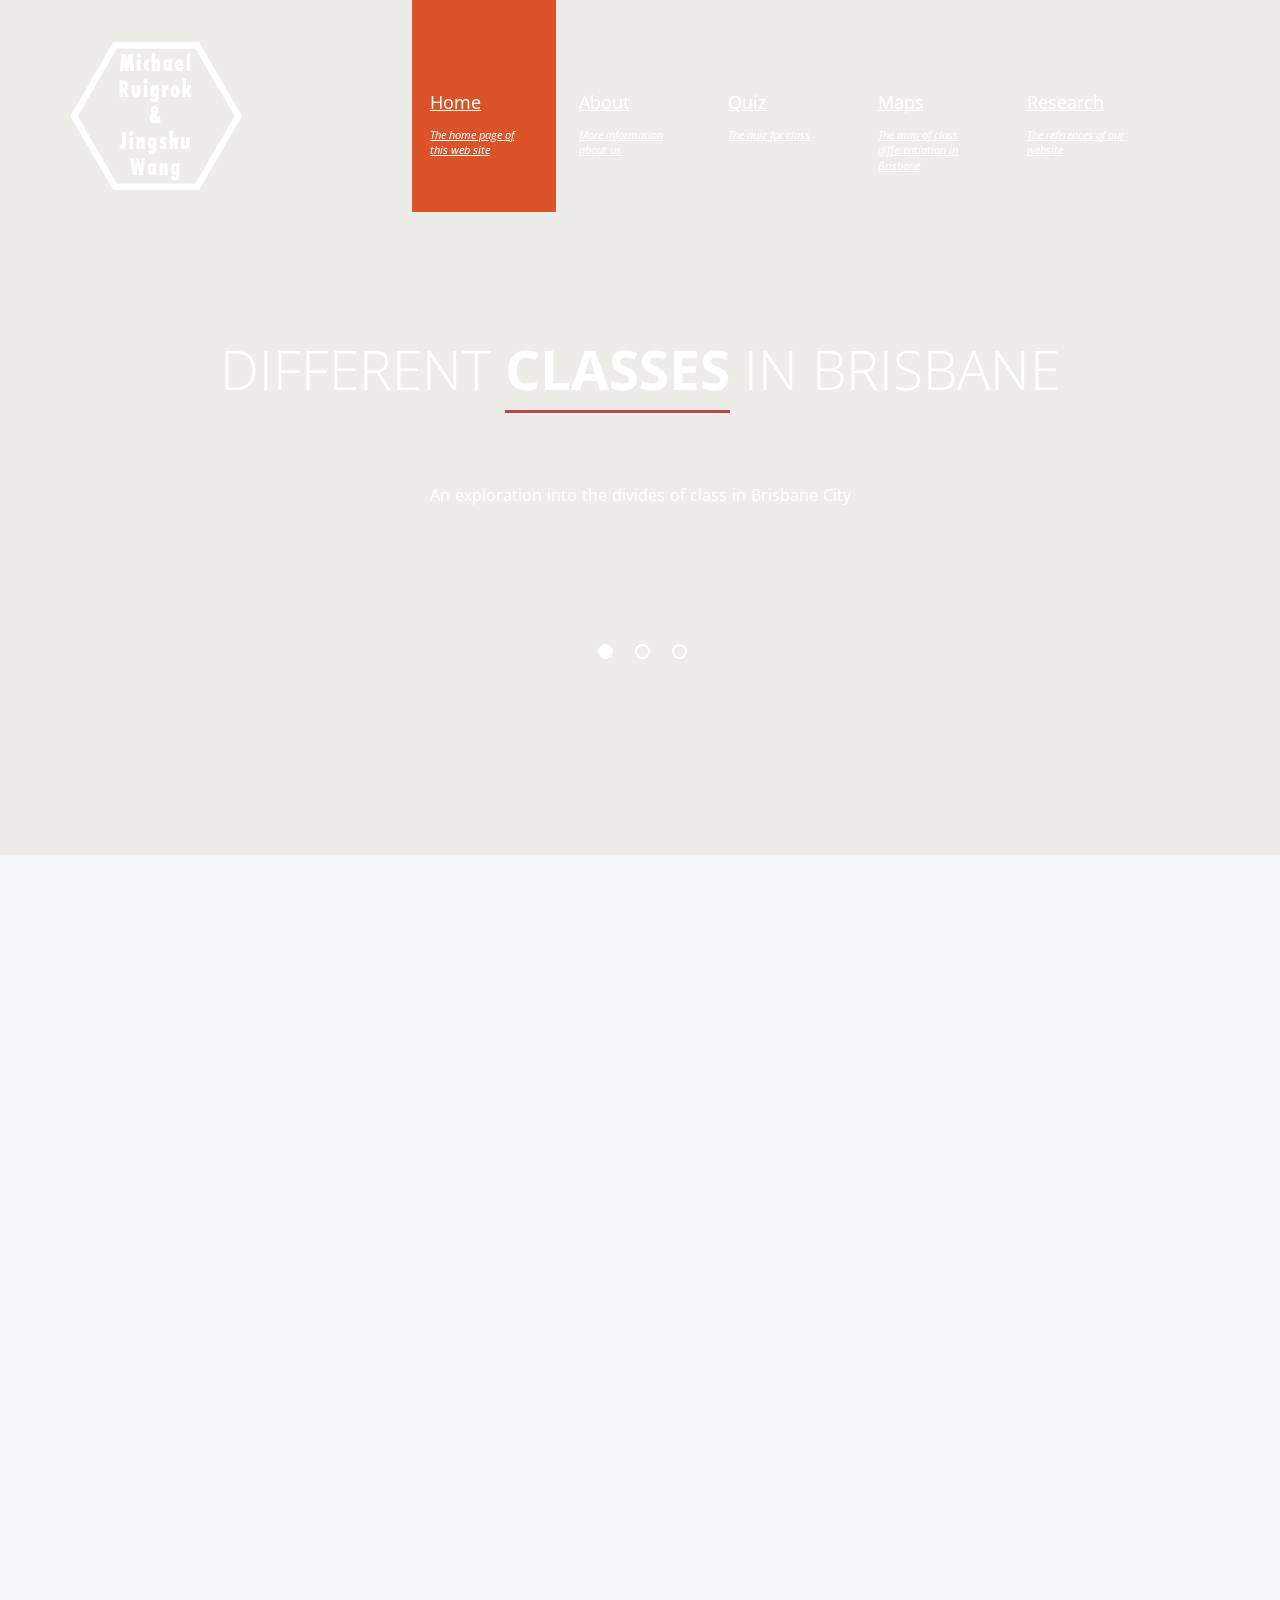
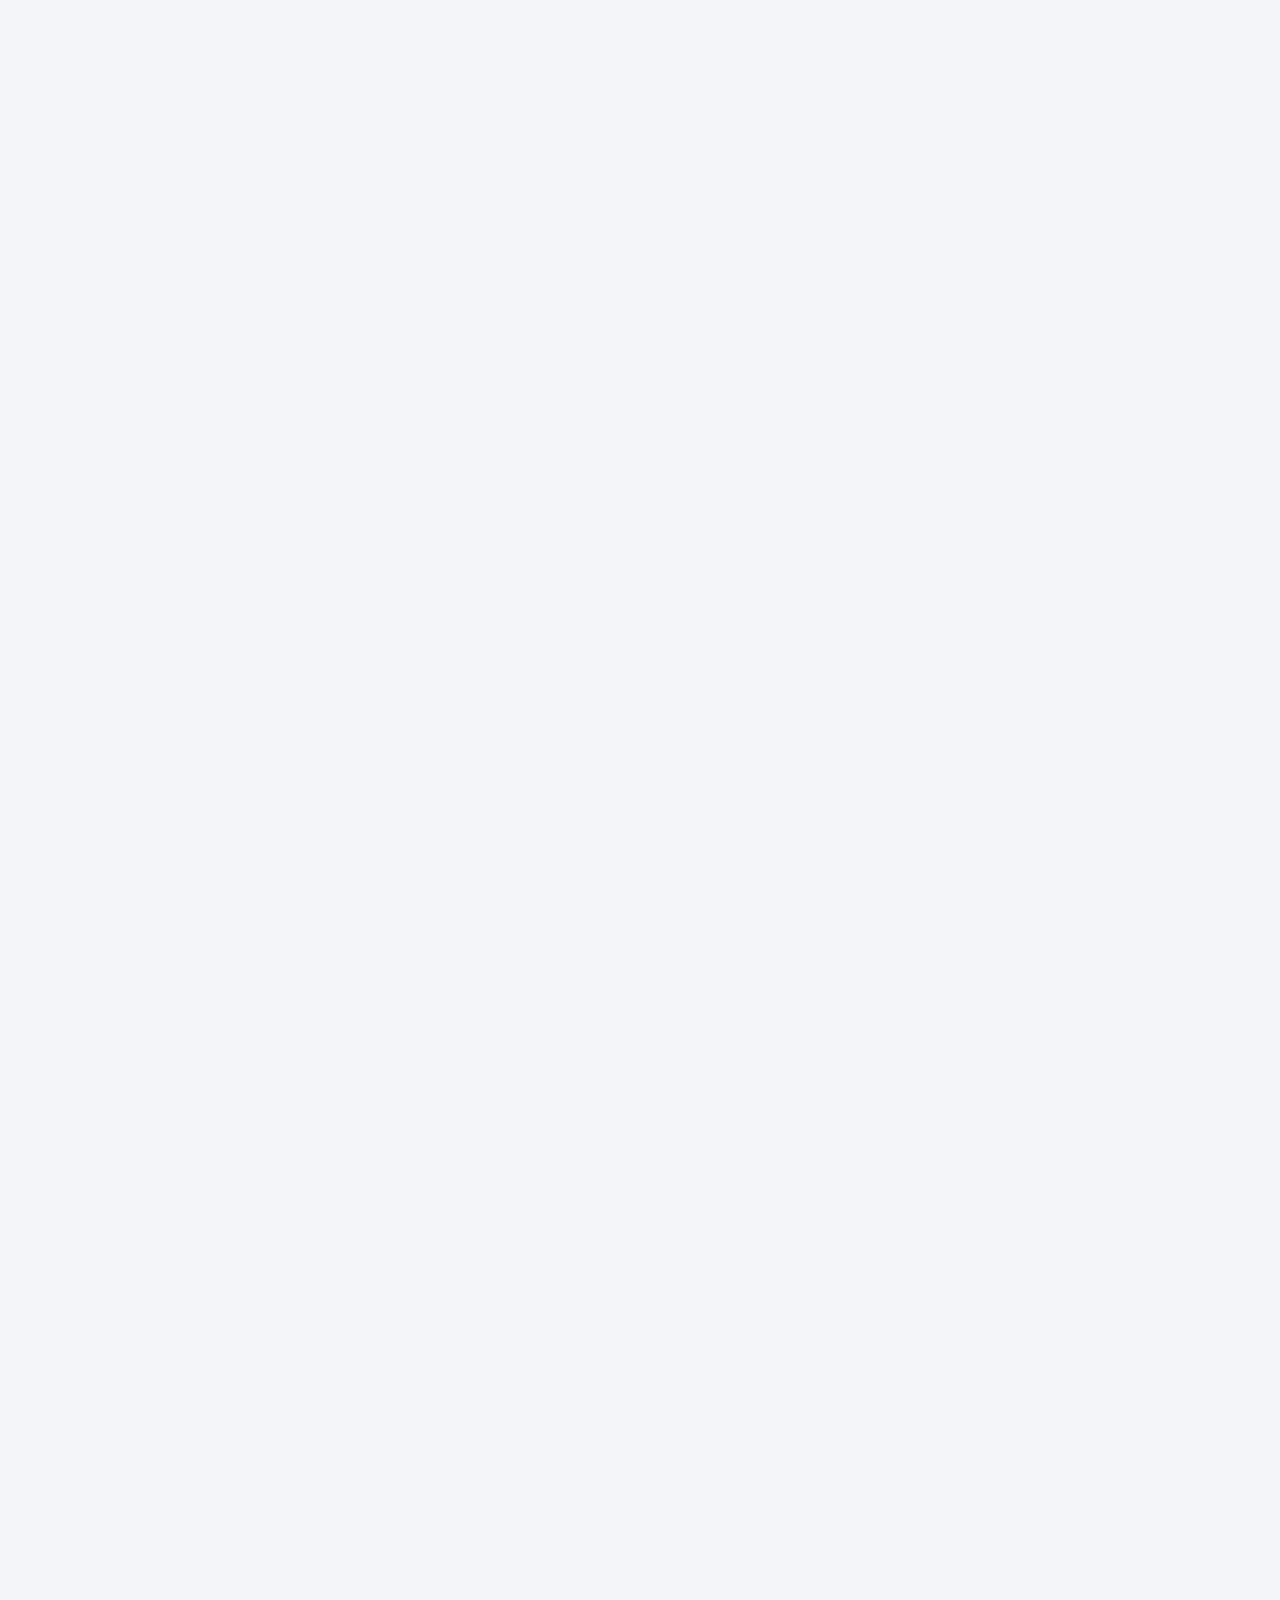
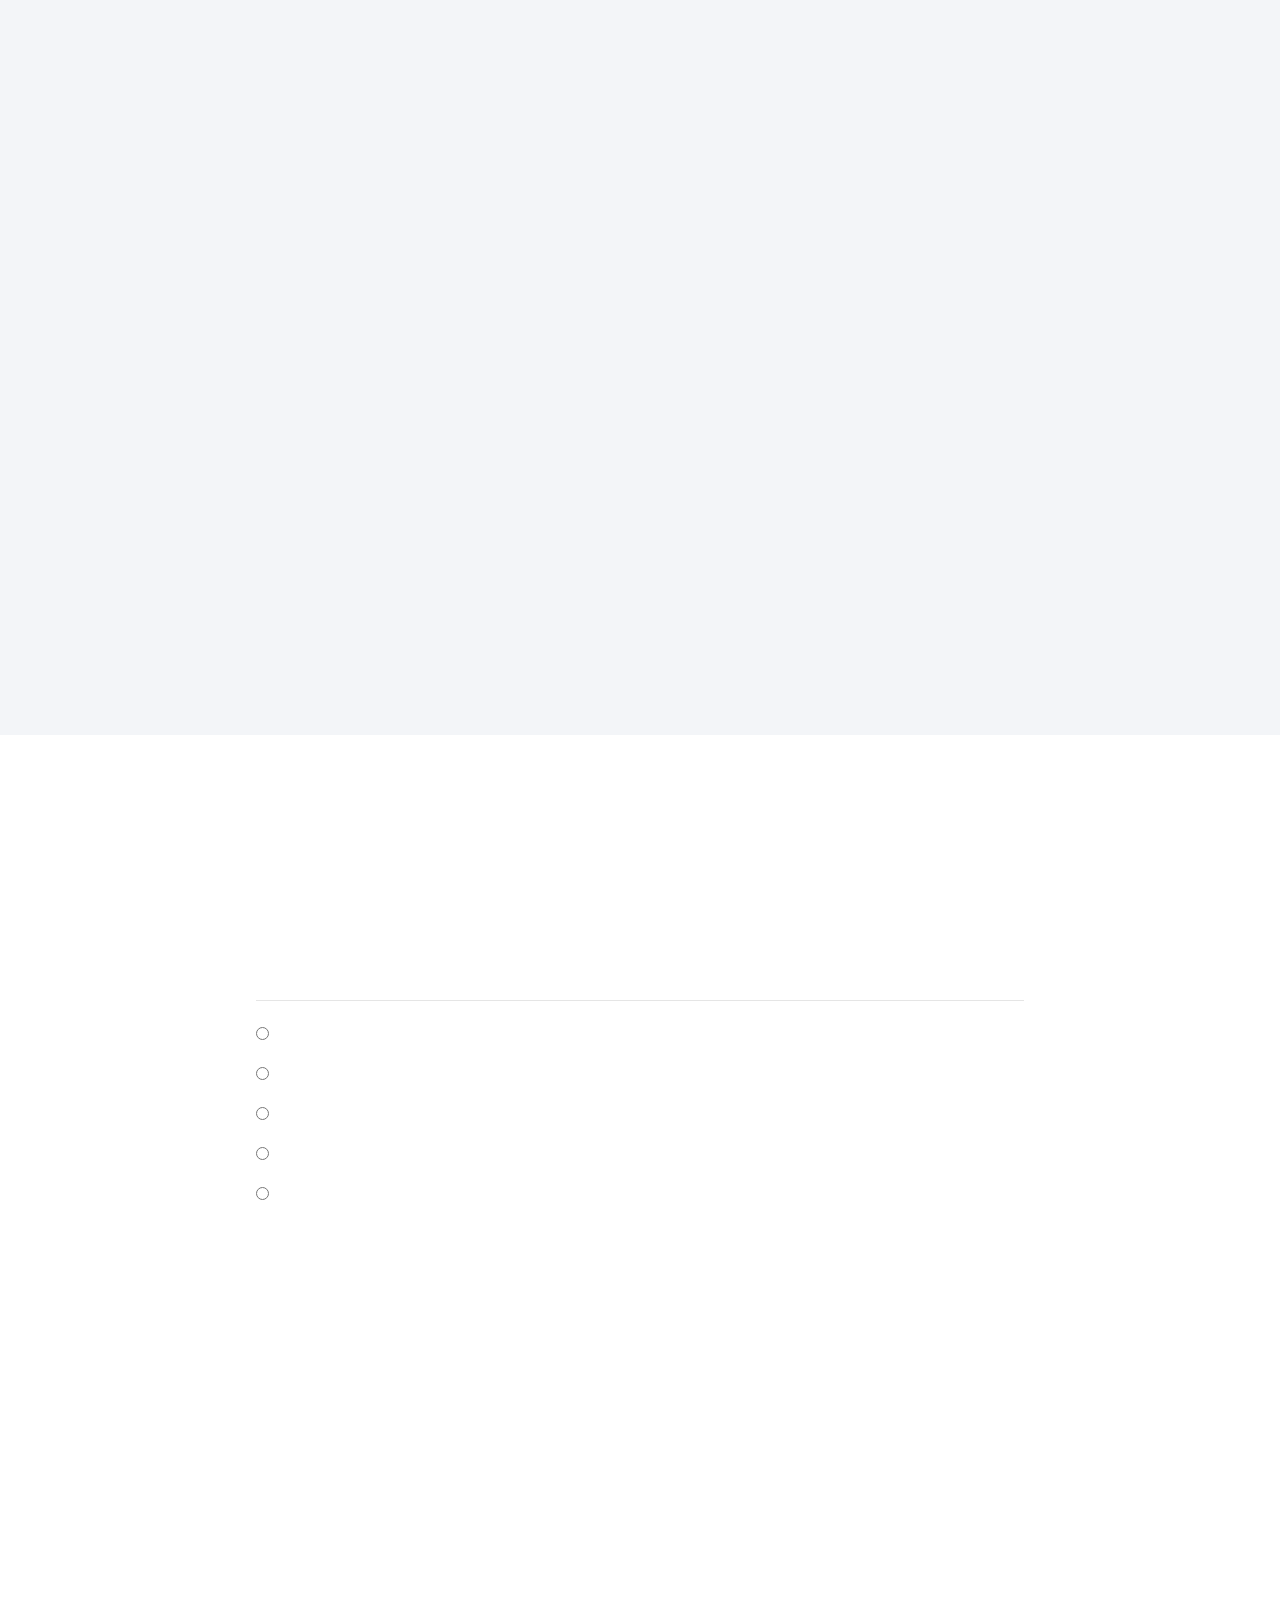
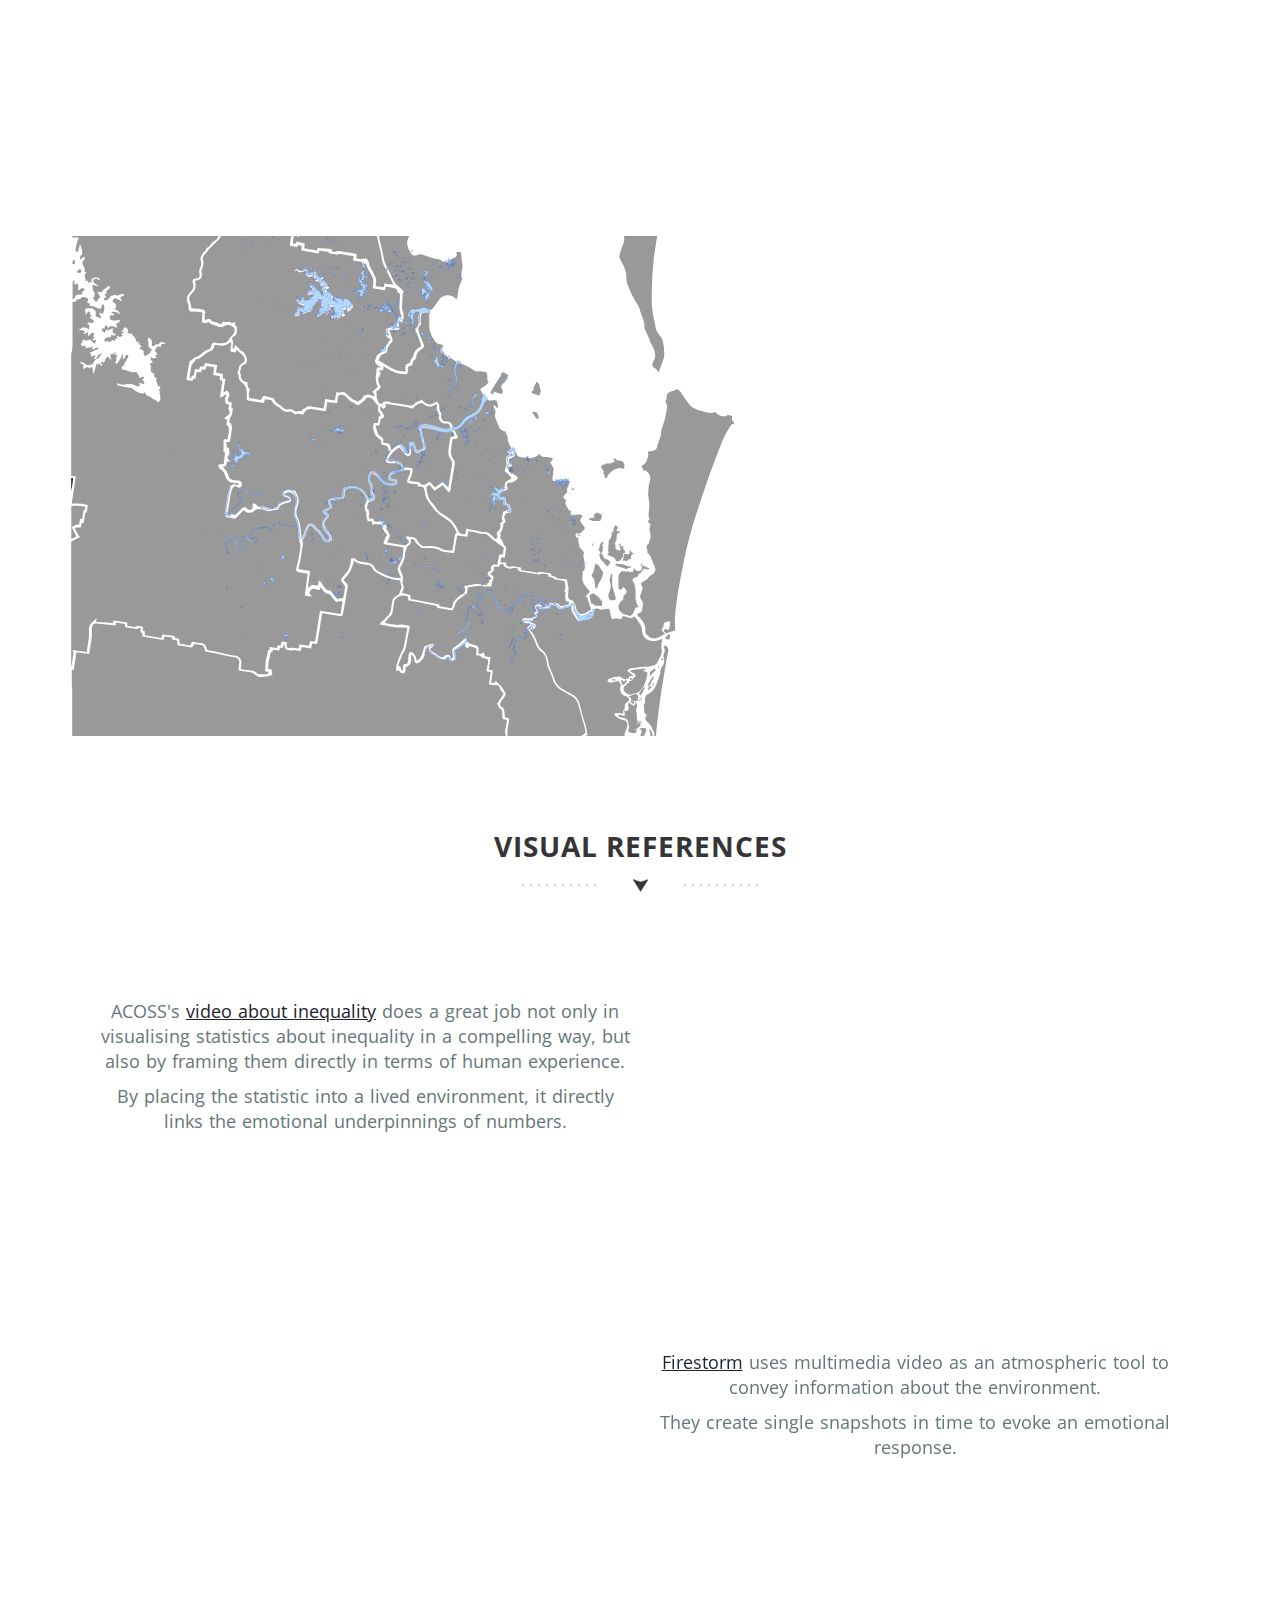
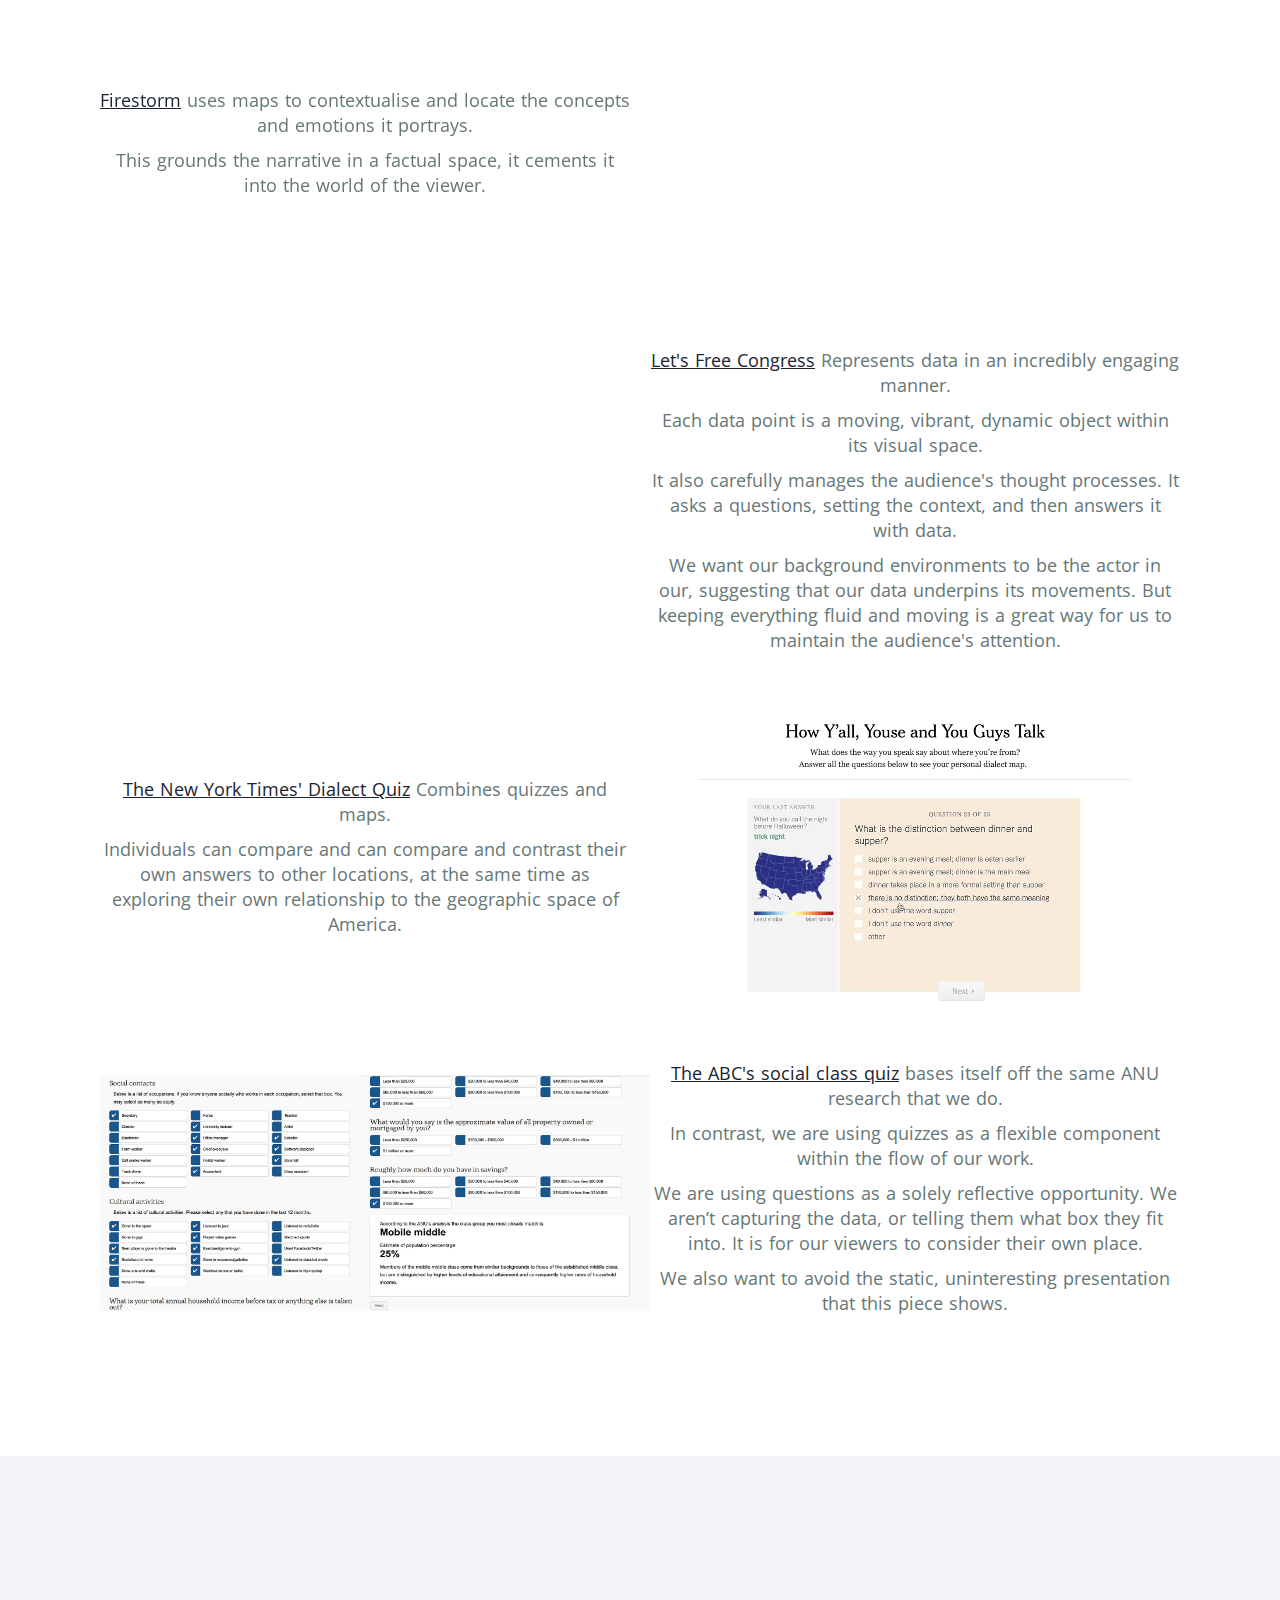
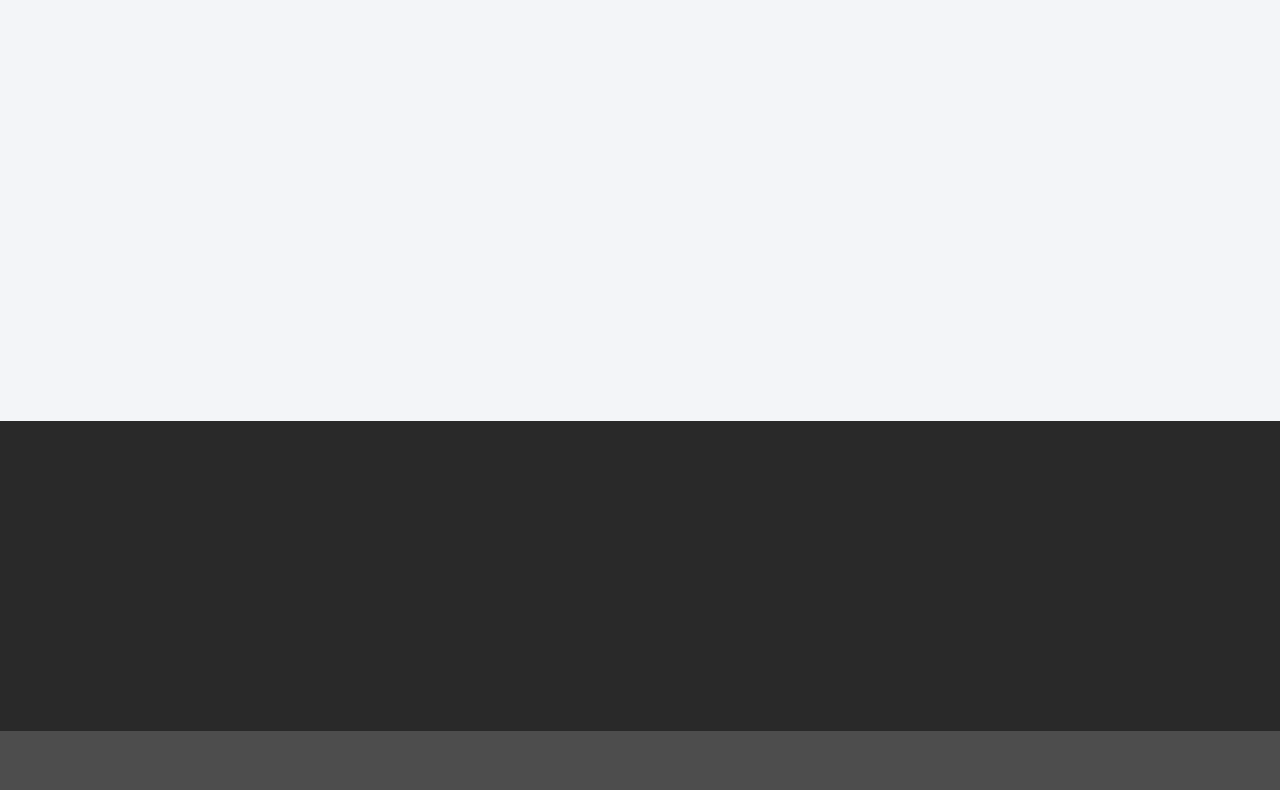
==== commit dd051b2e: "Update visual reference descriptions" ====
--- a/index.html
+++ b/index.html
@@ -271,16 +271,6 @@
 						</div>
 						<div>
 							<div class="description">
-								<p>Similarly, <a href="www.usefulgifts.org">Useful Gifts</a> Uses embedded videos to engage an experiential side of its narrative.</p>
-								<p>It uses imagery which engages the senses, focusing on the tactility of its environments, contrasting the lush grass with the hay bail on the dirt, and the grain.</p>
-							</div>
-							<video class="visual-reference" loop autoplay muted>
-								<source src="media/useful-gifts.flv" type="video/flv" />
-								<source src="media/useful-gifts.webm" type="video/webm" />
-								<source src="media/useful-gifts.mp4" type="video/mp4" />
-							</video>
-						</div><div>
-							<div class="description">
 								<p><a href="https://www.theguardian.com/world/interactive/2013/may/26/firestorm-bushfire-dunalley-holmes-family">Firestorm</a> uses maps to contextualise and locate the concepts and emotions it portrays.</p>
 								<p>This grounds the narrative in a factual space, it cements it into the world of the viewer.</p>
 							</div>
@@ -293,8 +283,10 @@
                         
                       <div>
 							<div class="description">
-								<p>Similarly, <a href="www.usefulgifts.org">Useful Gifts</a> Uses embedded videos to engage an experiential side of its narrative.</p>
-								<p>It uses imagery which engages the senses, focusing on the tactility of its environments, contrasting the lush grass with the hay bail on the dirt, and the grain.</p>
+								<p><a href="http://letsfreecongress.org/">Let's Free Congress</a> Represents data in an incredibly engaging manner.</p>
+								<p>Each data point is a moving, vibrant, dynamic object within its visual space.</p>
+								<p>It also carefully manages the audience's thought processes. It asks a questions, setting the context, and then answers it with data.</p>
+								<p>We want our background environments to be the actor in our, suggesting that our data underpins its movements. But keeping everything fluid and moving is a great way for us to maintain the audience's attention.</p>
 							</div>
 							<video class="visual-reference" loop autoplay muted>
 								<source src="media/lets-free-congress.mp4" type="video/mp4" />
@@ -304,8 +296,8 @@
                         
                        <div>
 							<div class="description">
-								<p><a href="https://www.theguardian.com/world/interactive/2013/may/26/firestorm-bushfire-dunalley-holmes-family">Firestorm</a> uses maps to contextualise and locate the concepts and emotions it portrays.</p>
-								<p>This grounds the narrative in a factual space, it cements it into the world of the viewer.</p>
+								<p><a href="https://archive.nytimes.com/www.nytimes.com/interactive/2013/12/20/sunday-review/dialect-quiz-map.mobile.html">The New York Times' Dialect Quiz</a> Combines quizzes and maps.</p>
+								<p>Individuals can compare and can compare and contrast their own answers to other locations, at the same time as exploring their own relationship to the geographic space of America.</p>
 							</div>
 						 <video class="visual-reference" loop autoplay muted>
 								<source src="media/dialect-map.mp4" type="video/mp4" />
@@ -315,8 +307,10 @@
                         
                       <div>
 							<div class="description">
-								<p>Similarly, <a href="www.usefulgifts.org">Useful Gifts</a> Uses embedded videos to engage an experiential side of its narrative.</p>
-								<p>It uses imagery which engages the senses, focusing on the tactility of its environments, contrasting the lush grass with the hay bail on the dirt, and the grain.</p>
+								<p><a href="https://www.abc.net.au/news/2015-10-28/social-class-survey-where-you-fit-in-australia/6869864">The ABC's social class quiz</a> bases itself off the same ANU research that we do.</p>
+								<p>In contrast, we are using quizzes as a flexible component within the flow of our work.</p>
+								<p>We are using questions as a solely reflective opportunity. We aren’t capturing the data, or telling them what box they fit into. It is for our viewers to consider their own place.</p>
+								<p>We also want to avoid the static, uninteresting presentation that this piece shows.</p>
 							</div>
 						<picture class="visual-reference" loop autoplay muted>
 								<img src="media/working-class-or-affluent.jpg" type="image/jpg" width="550px"/>
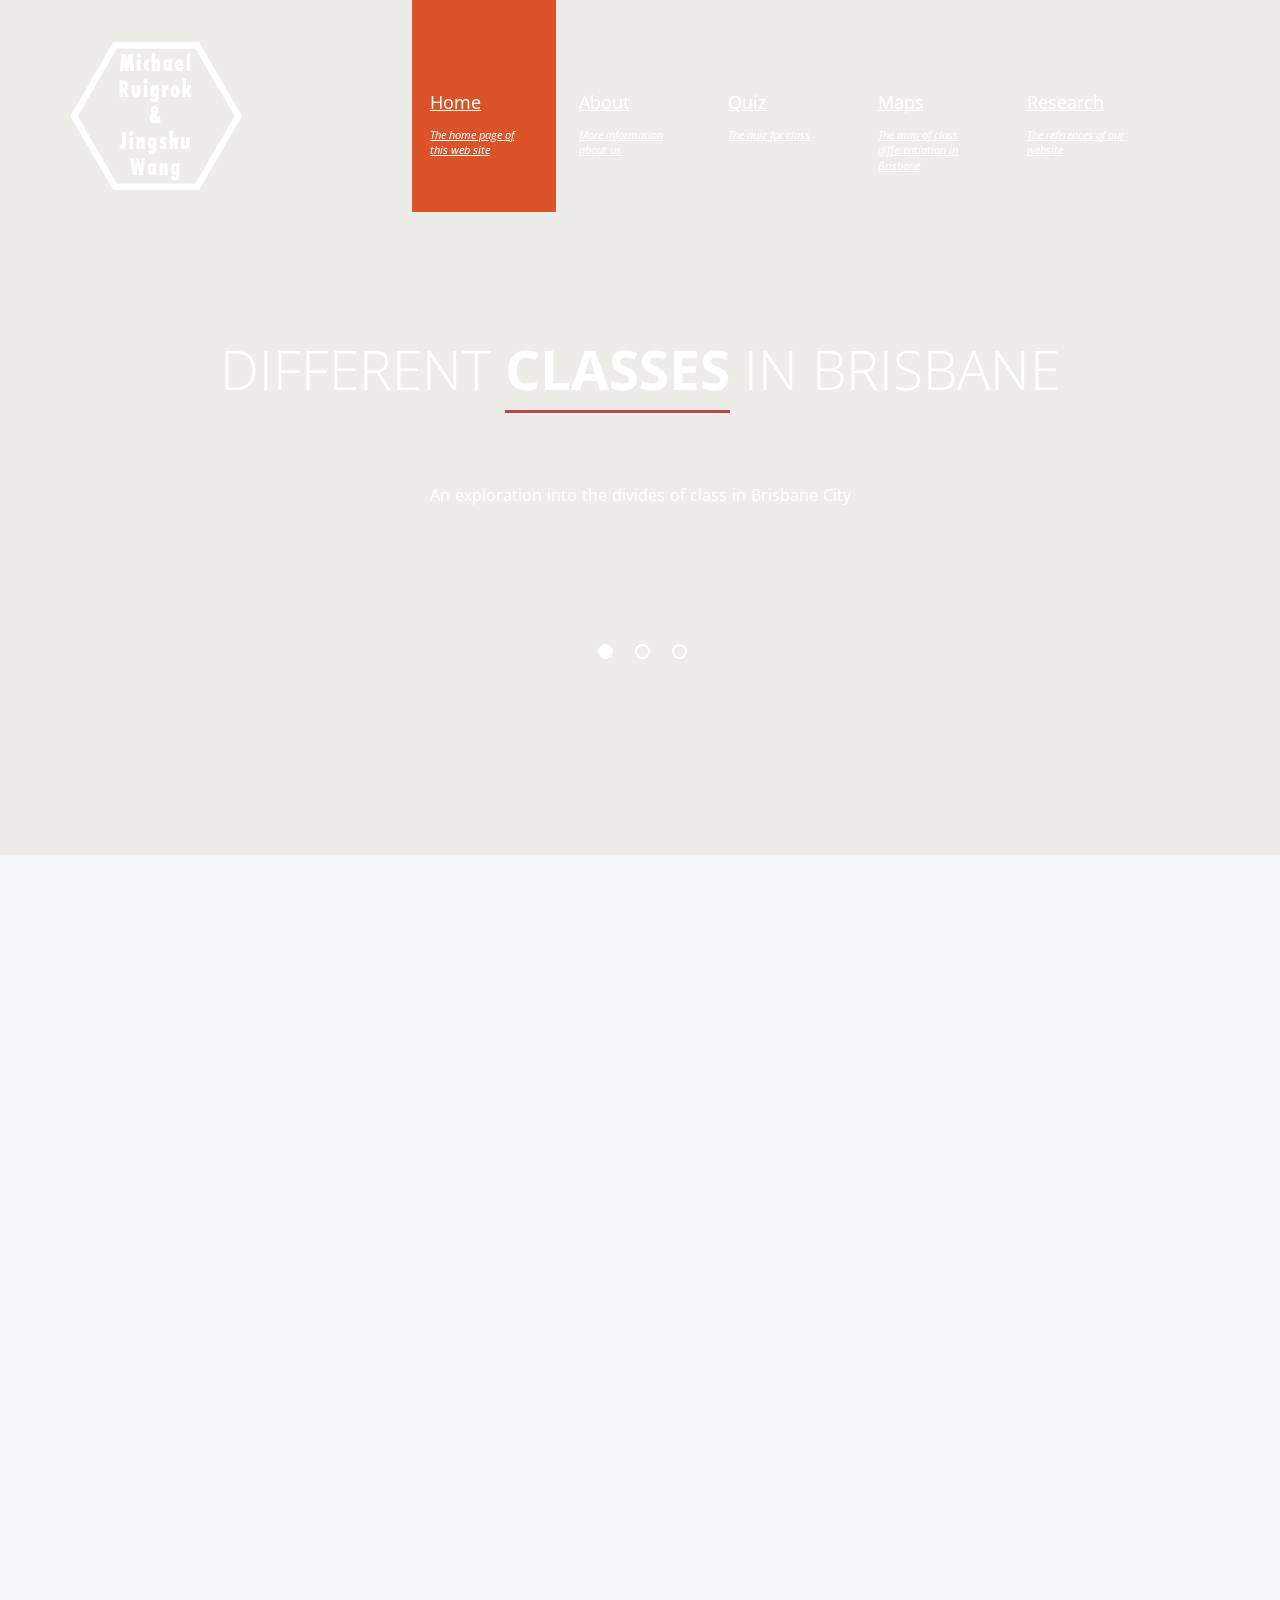
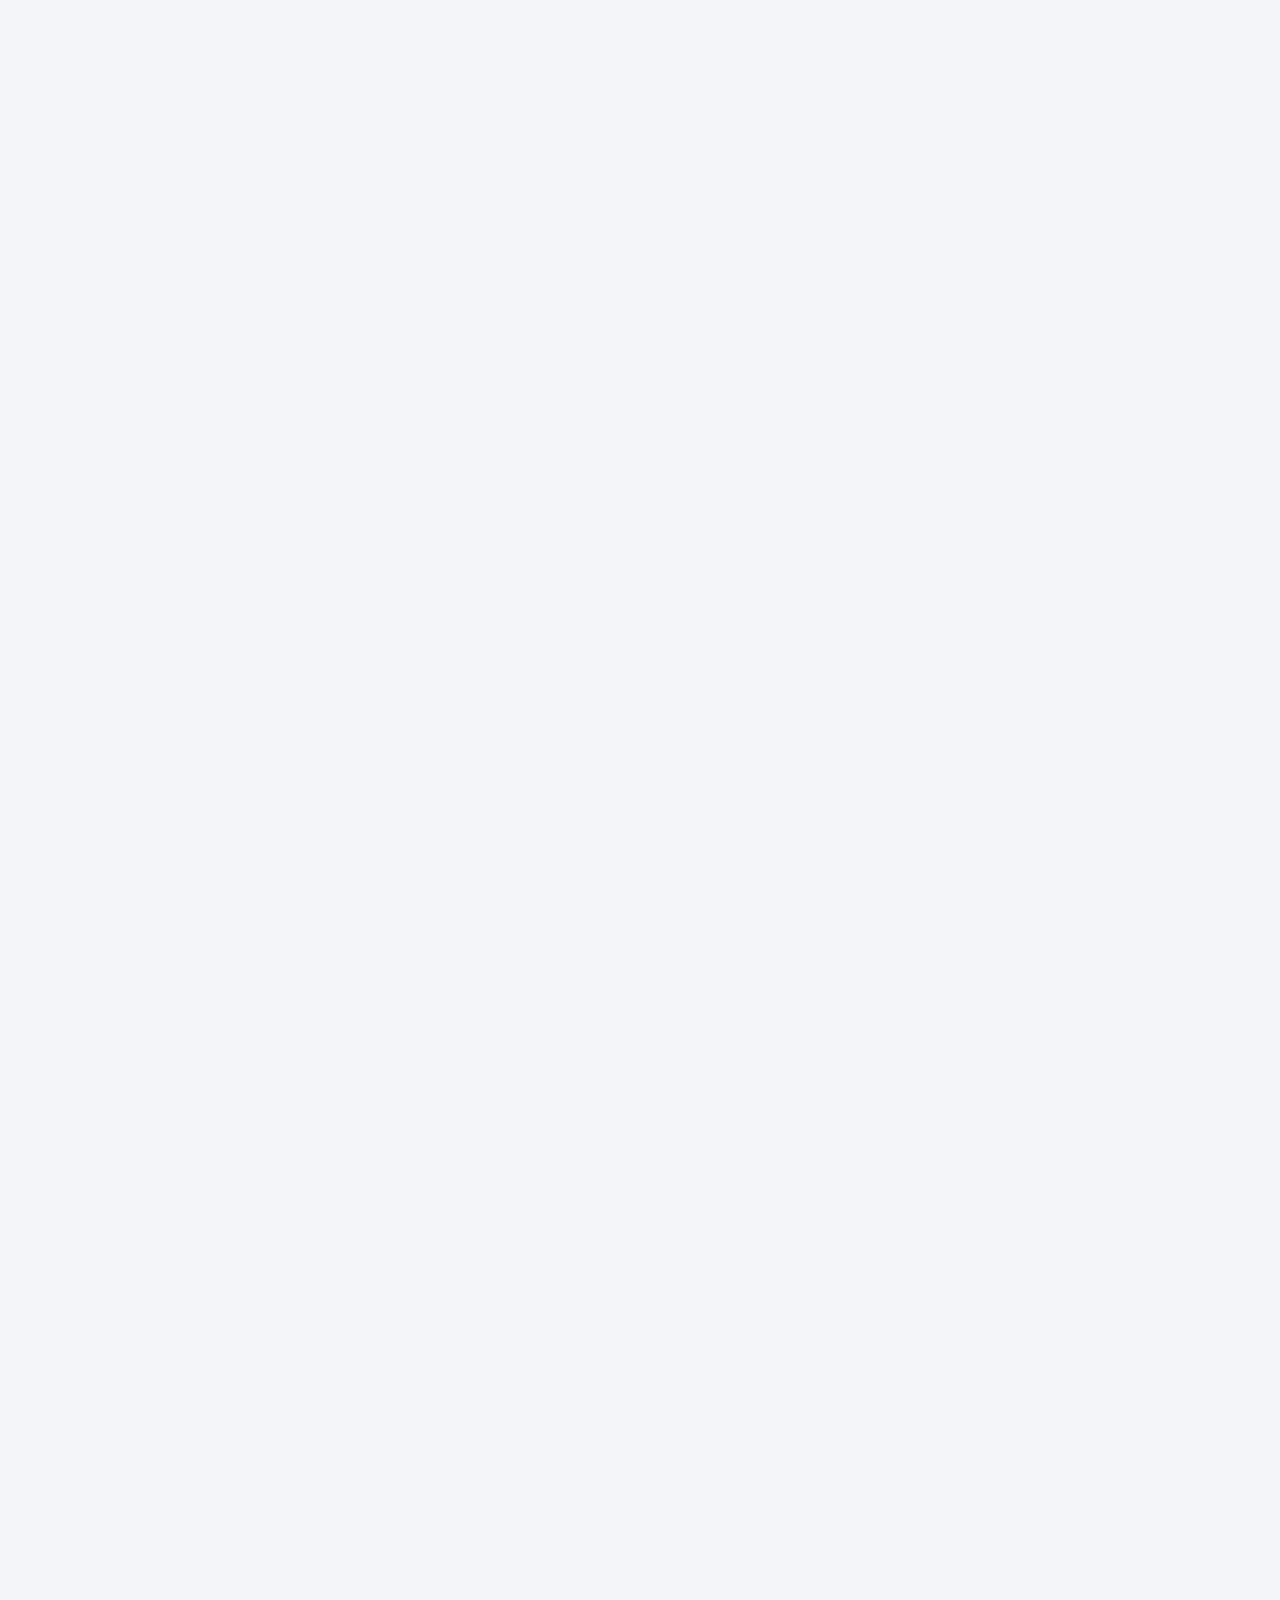
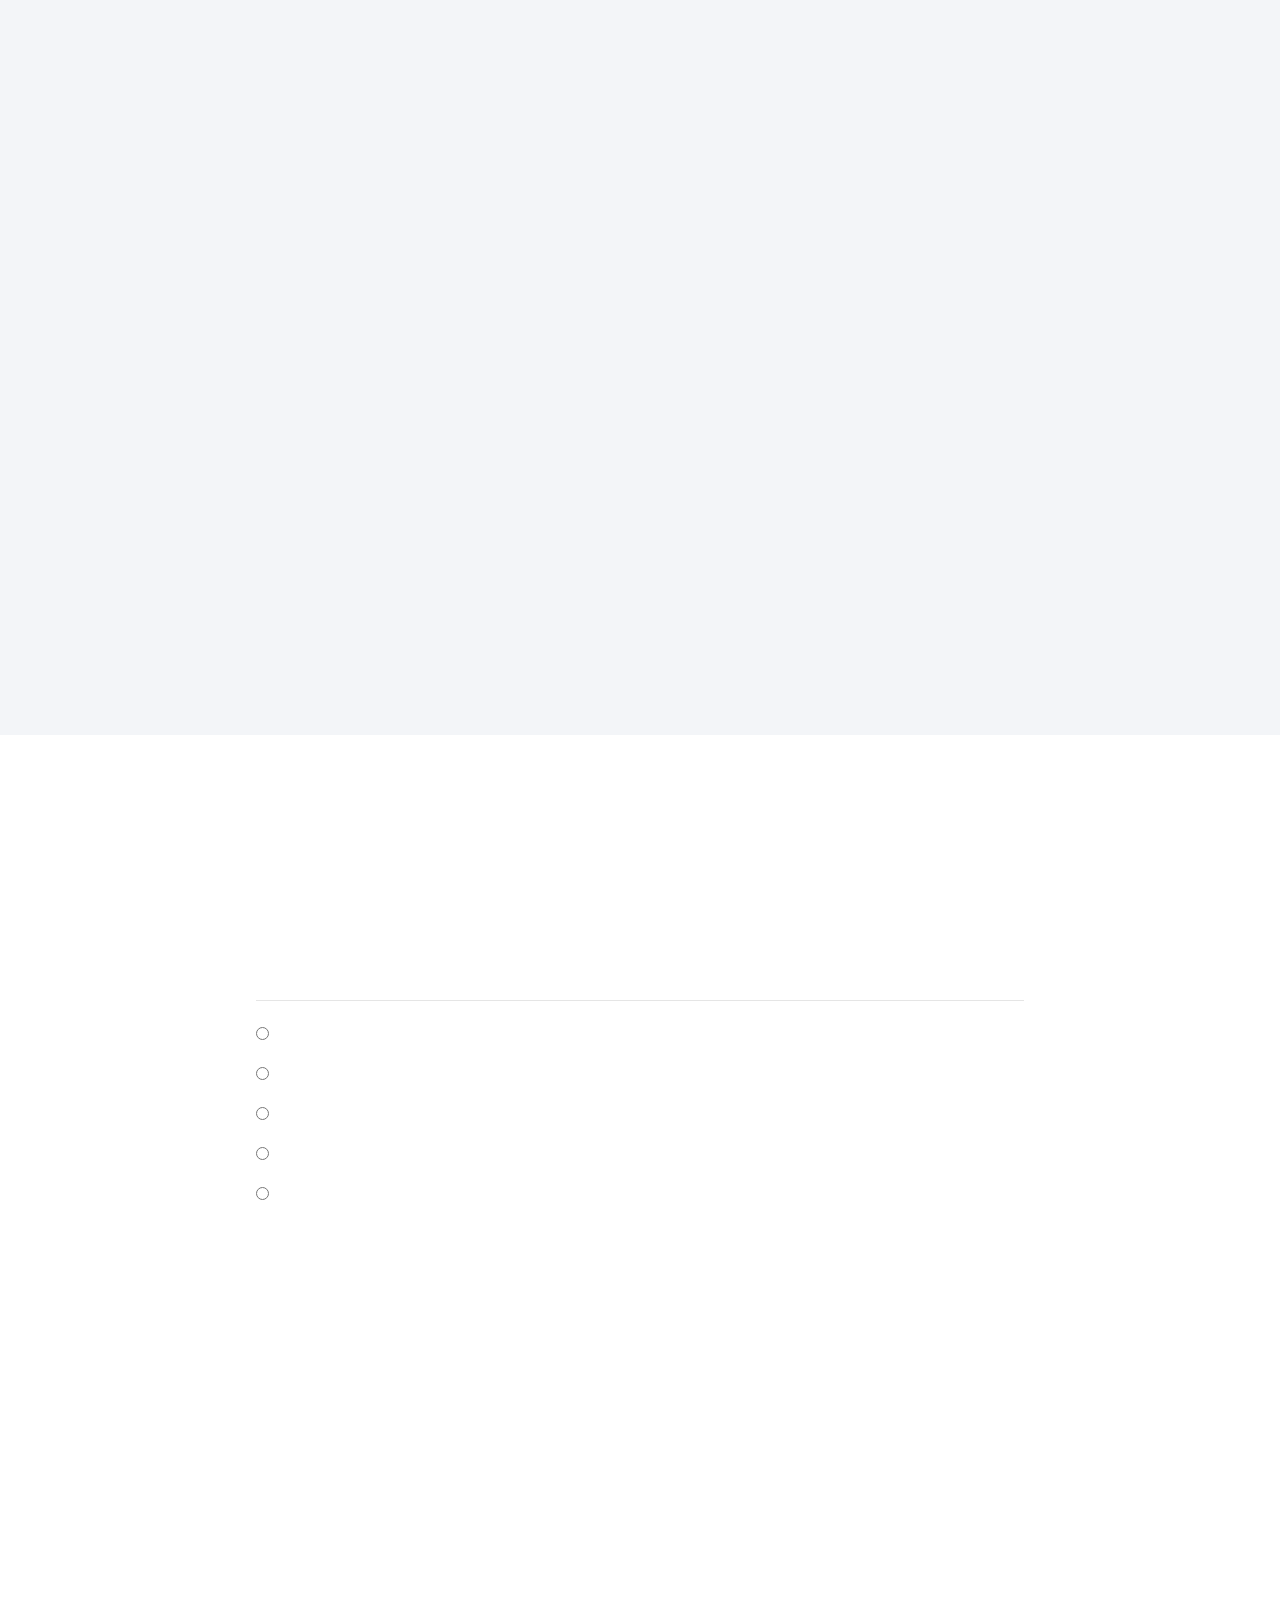
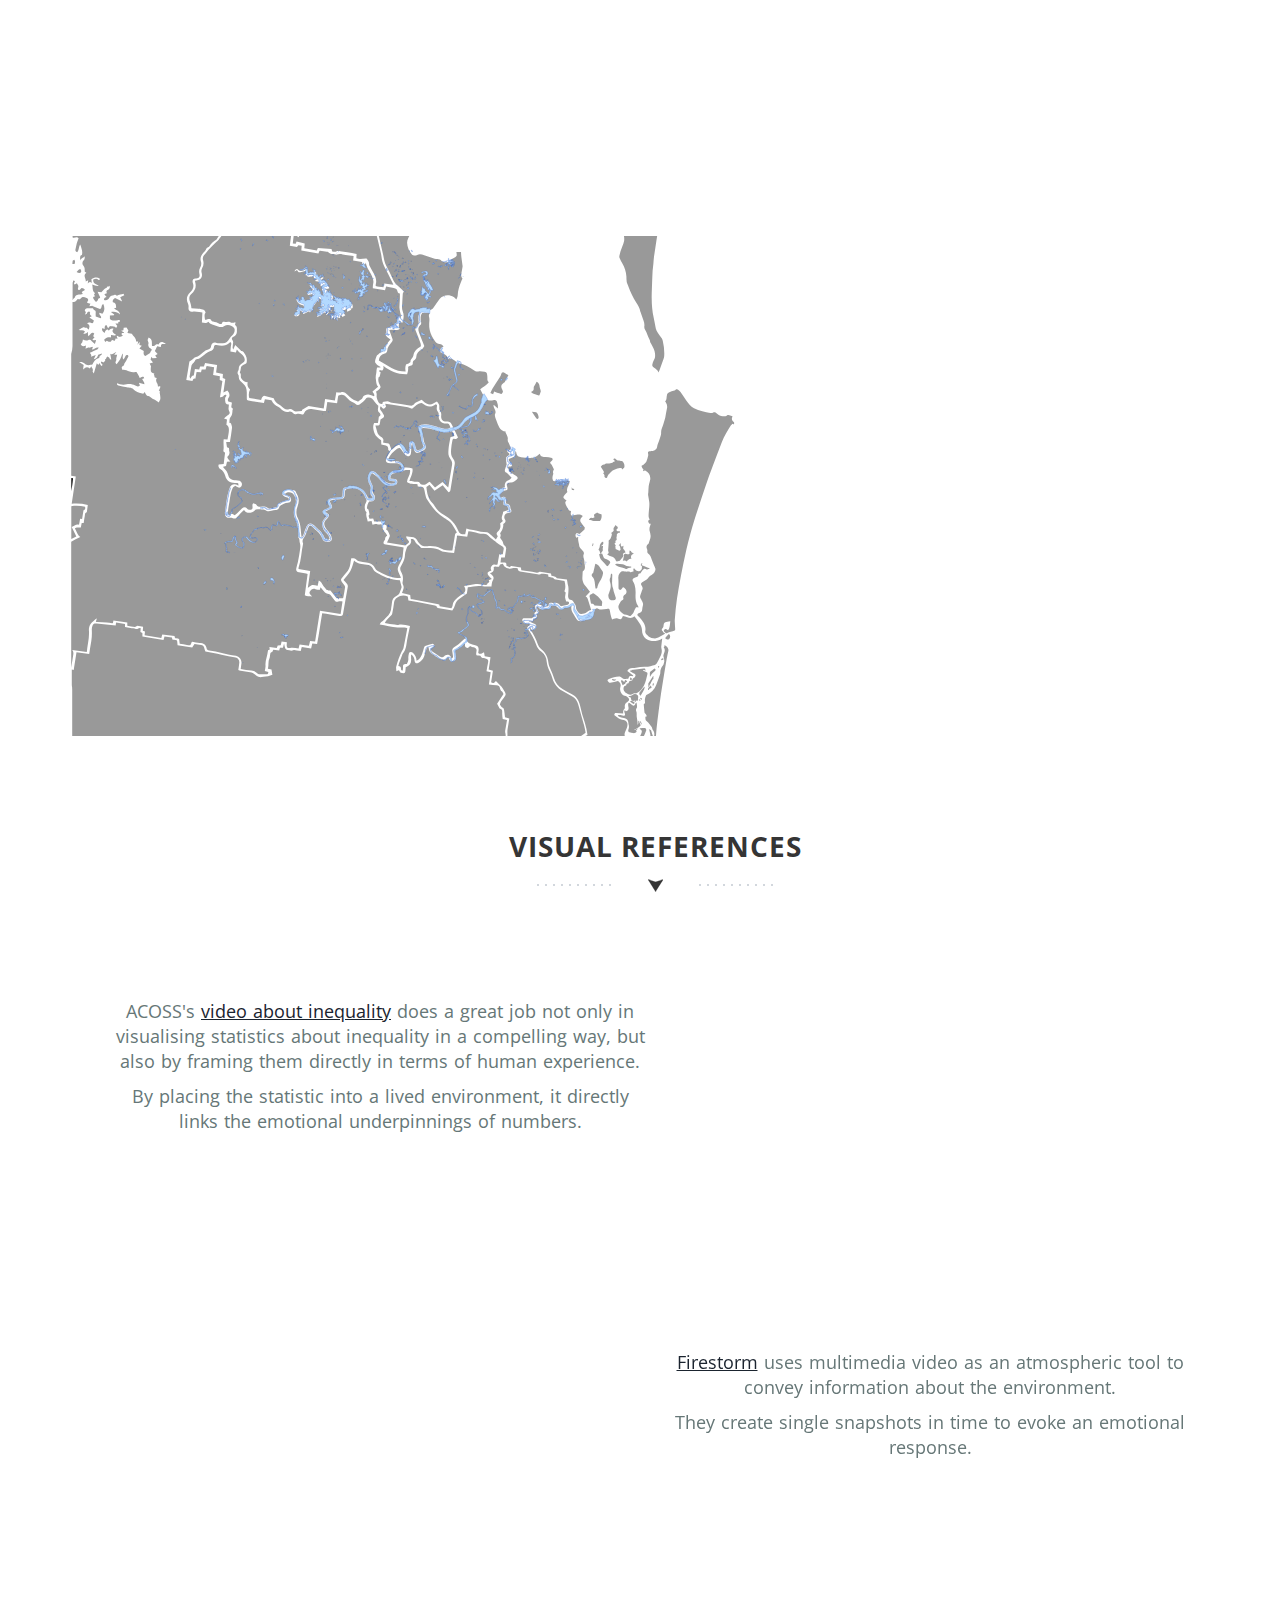
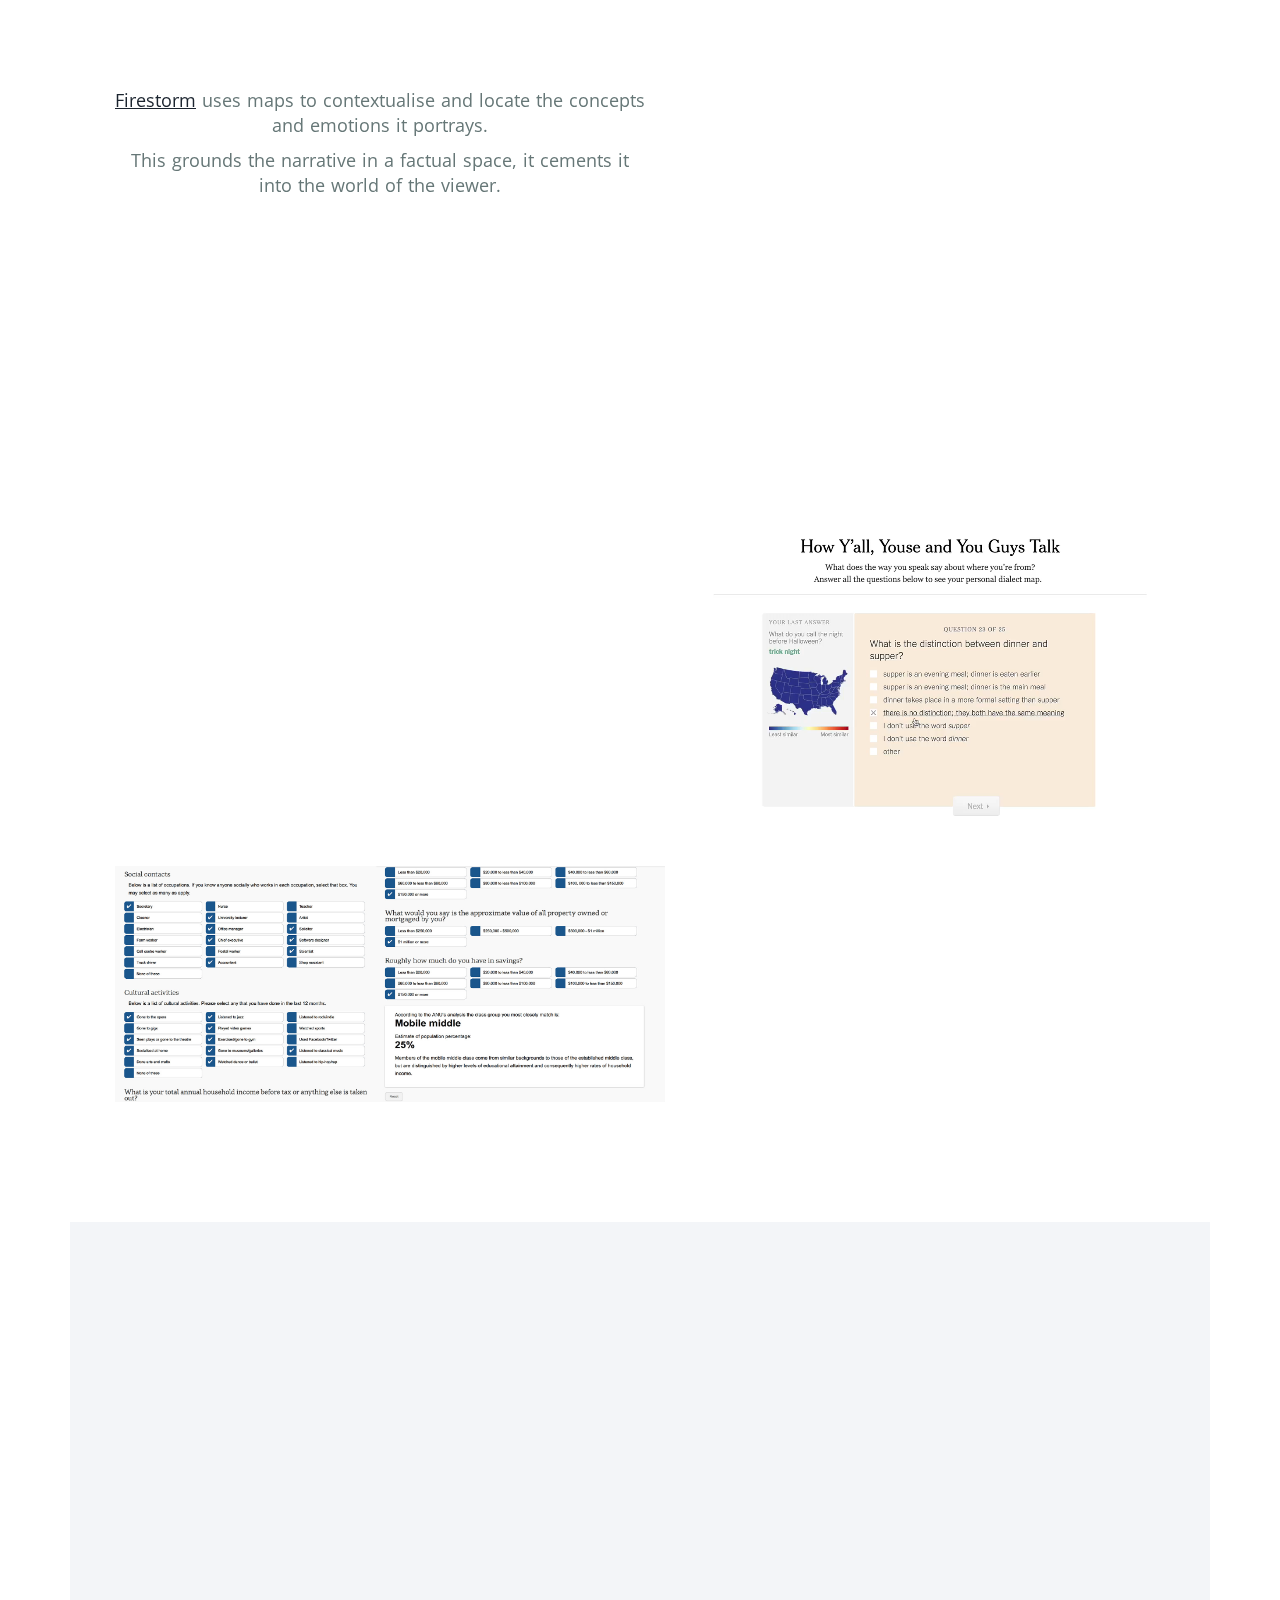
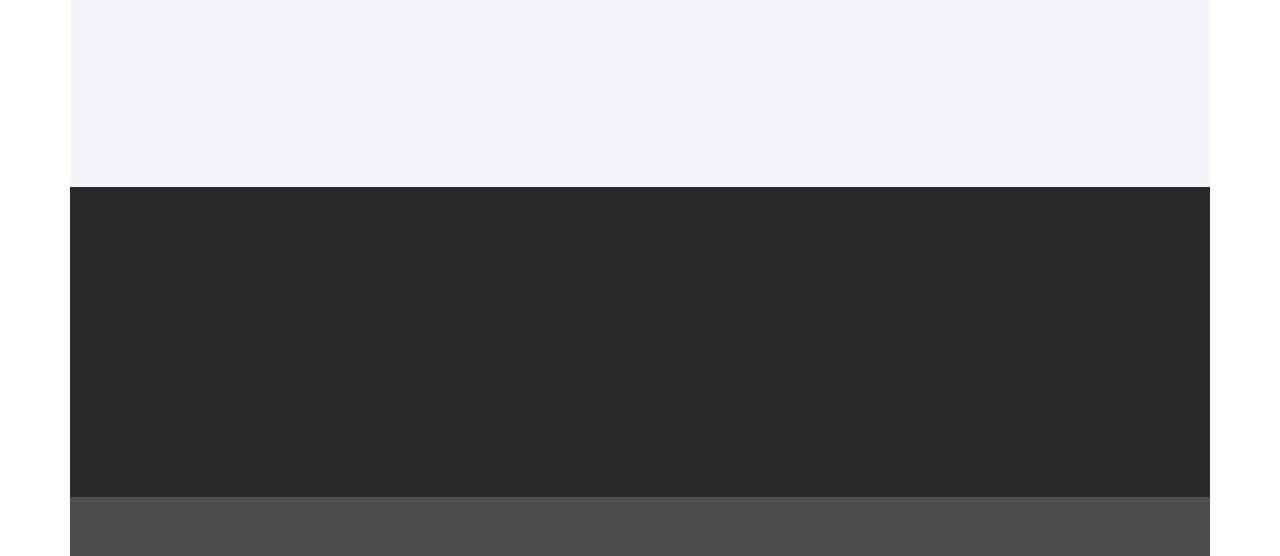
==== commit ea65d6c3: "Add js" ====
--- a/index.html
+++ b/index.html
@@ -229,18 +229,41 @@
 					<input id="commute-time_4" type="radio" name="commute-time">
 					<label for="commute-time_4">2+ hours</label>
 				</p>
+                
+                
+                <p>
+					<label for="commute-time_4" id="answer"></label>
+				</p>
+                
 			</fieldset>
 		</form>
-	</section>
-
-	<!-- END QUIZ -->
-
-	<section id="maps">
-		<div class="container">
-			<object data="img/Greater-Brisbane-Metro-Composite.svg" type="image/svg+xml"/></object>
-		</div>
-	</section>
-		<!-- END MAP -->
+        
+        
+        <script>
+		document.getElementById("commute-time_4").addEventListener("click",showFunction,true);
+		
+		function showFunction(){
+		
+var john=["XXX percentage of people go for theri work within XXX minutes"]
+
+$('#answer').text(john); 
+		}
+		
+
+
+</script>
+        
+        
+        
+	</section>
+
+<!-- END QUIZ -->
+
+		<div id="maps" class="container">
+	<object data="img/Greater-Brisbane-Metro-Composite.svg" type="image/svg+xml"/></object>
+			<div class="map footer-middle wow bounceIn animated" data-wow-delay="0.4s" style="visibility: visible; -webkit-animation-delay: 0.4s;">
+			</div>
+<!-- END MAP -->
 
 	<section class="features text-center section-padding" id="features">
 		<div class="container">
@@ -269,8 +292,8 @@
 								<source src="media/fire-winds.mp4" type="video/mp4" />
 							</video>
 						</div>
-						<div>
-							<div class="description">
+<div>
+			  <div class="description">
 								<p><a href="https://www.theguardian.com/world/interactive/2013/may/26/firestorm-bushfire-dunalley-holmes-family">Firestorm</a> uses maps to contextualise and locate the concepts and emotions it portrays.</p>
 								<p>This grounds the narrative in a factual space, it cements it into the world of the viewer.</p>
 							</div>
@@ -283,10 +306,8 @@
                         
                       <div>
 							<div class="description">
-								<p><a href="http://letsfreecongress.org/">Let's Free Congress</a> Represents data in an incredibly engaging manner.</p>
-								<p>Each data point is a moving, vibrant, dynamic object within its visual space.</p>
-								<p>It also carefully manages the audience's thought processes. It asks a questions, setting the context, and then answers it with data.</p>
-								<p>We want our background environments to be the actor in our, suggesting that our data underpins its movements. But keeping everything fluid and moving is a great way for us to maintain the audience's attention.</p>
+								<p></p>
+								<p></p>
 							</div>
 							<video class="visual-reference" loop autoplay muted>
 								<source src="media/lets-free-congress.mp4" type="video/mp4" />
@@ -296,8 +317,8 @@
                         
                        <div>
 							<div class="description">
-								<p><a href="https://archive.nytimes.com/www.nytimes.com/interactive/2013/12/20/sunday-review/dialect-quiz-map.mobile.html">The New York Times' Dialect Quiz</a> Combines quizzes and maps.</p>
-								<p>Individuals can compare and can compare and contrast their own answers to other locations, at the same time as exploring their own relationship to the geographic space of America.</p>
+								<p></p>
+								<p></p>
 							</div>
 						 <video class="visual-reference" loop autoplay muted>
 								<source src="media/dialect-map.mp4" type="video/mp4" />
@@ -307,10 +328,8 @@
                         
                       <div>
 							<div class="description">
-								<p><a href="https://www.abc.net.au/news/2015-10-28/social-class-survey-where-you-fit-in-australia/6869864">The ABC's social class quiz</a> bases itself off the same ANU research that we do.</p>
-								<p>In contrast, we are using quizzes as a flexible component within the flow of our work.</p>
-								<p>We are using questions as a solely reflective opportunity. We aren’t capturing the data, or telling them what box they fit into. It is for our viewers to consider their own place.</p>
-								<p>We also want to avoid the static, uninteresting presentation that this piece shows.</p>
+								<p></p>
+								<p></p>
 							</div>
 						<picture class="visual-reference" loop autoplay muted>
 								<img src="media/working-class-or-affluent.jpg" type="image/jpg" width="550px"/>
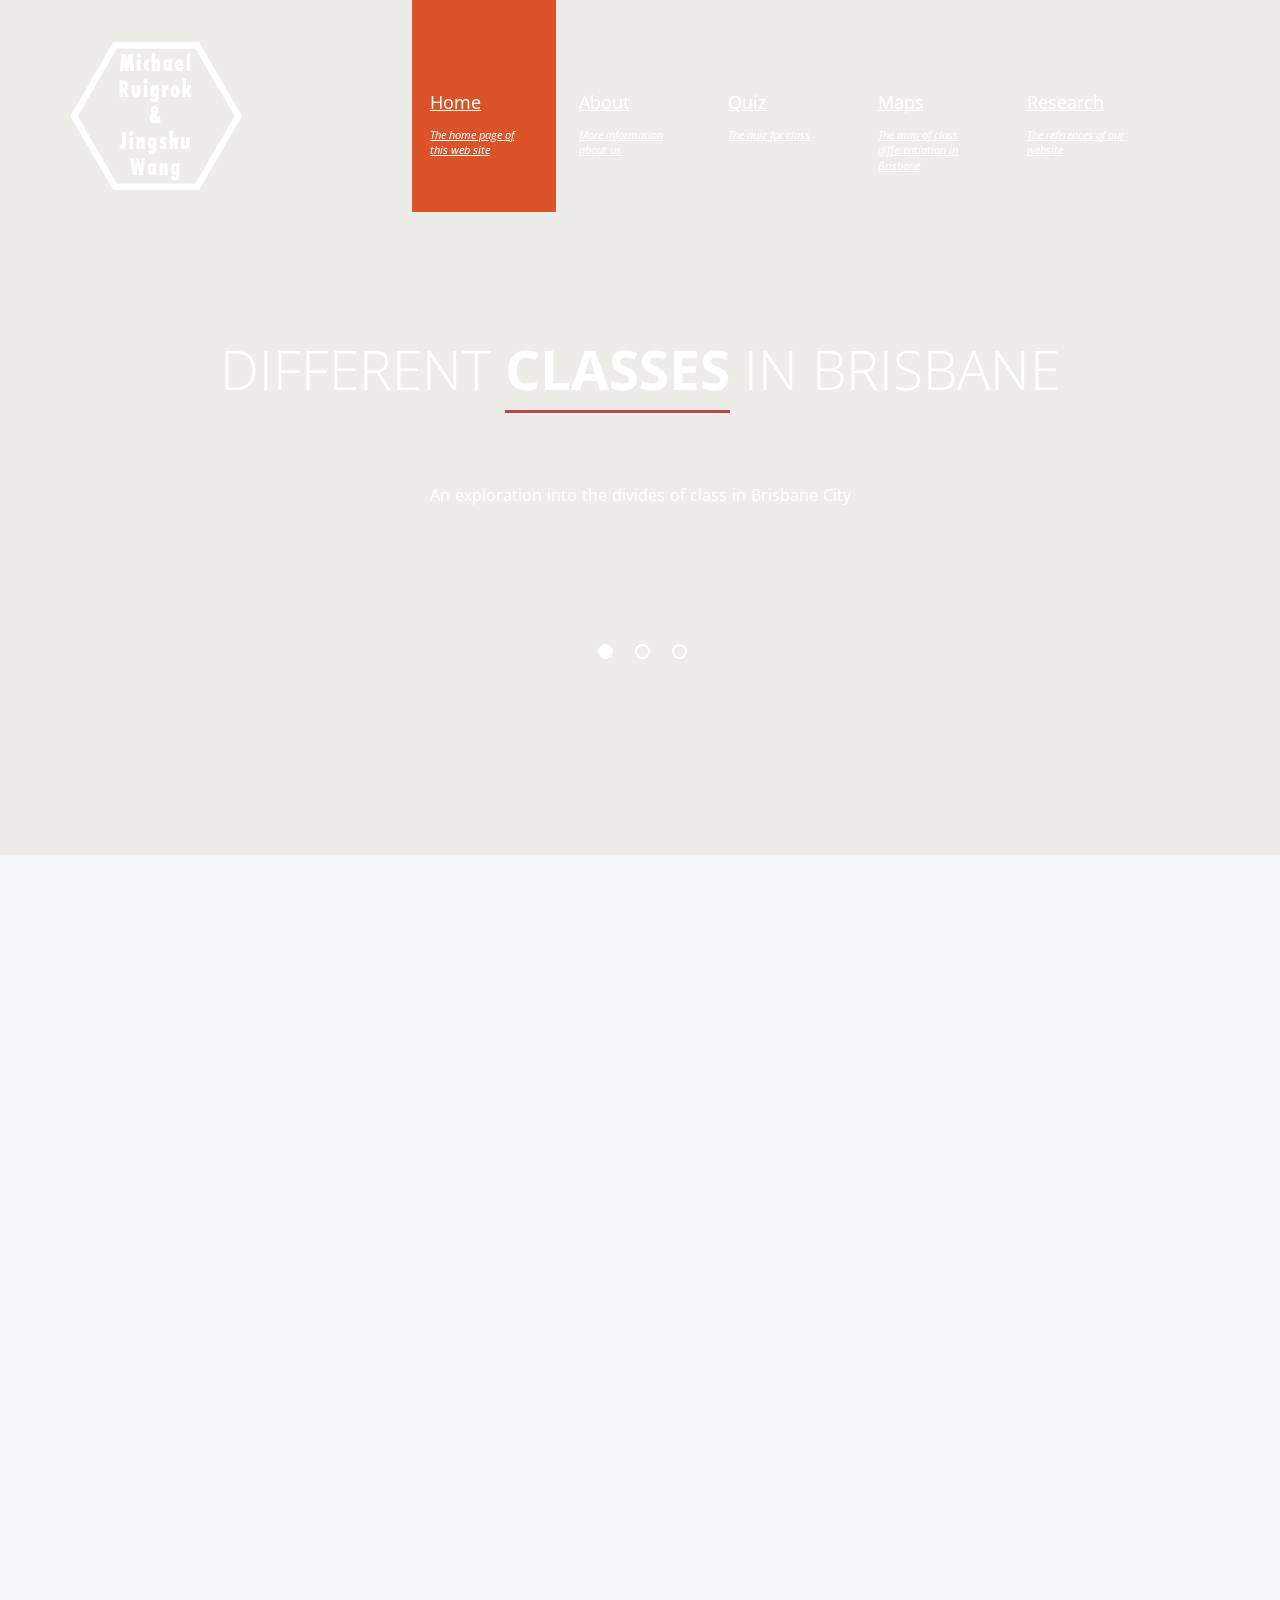
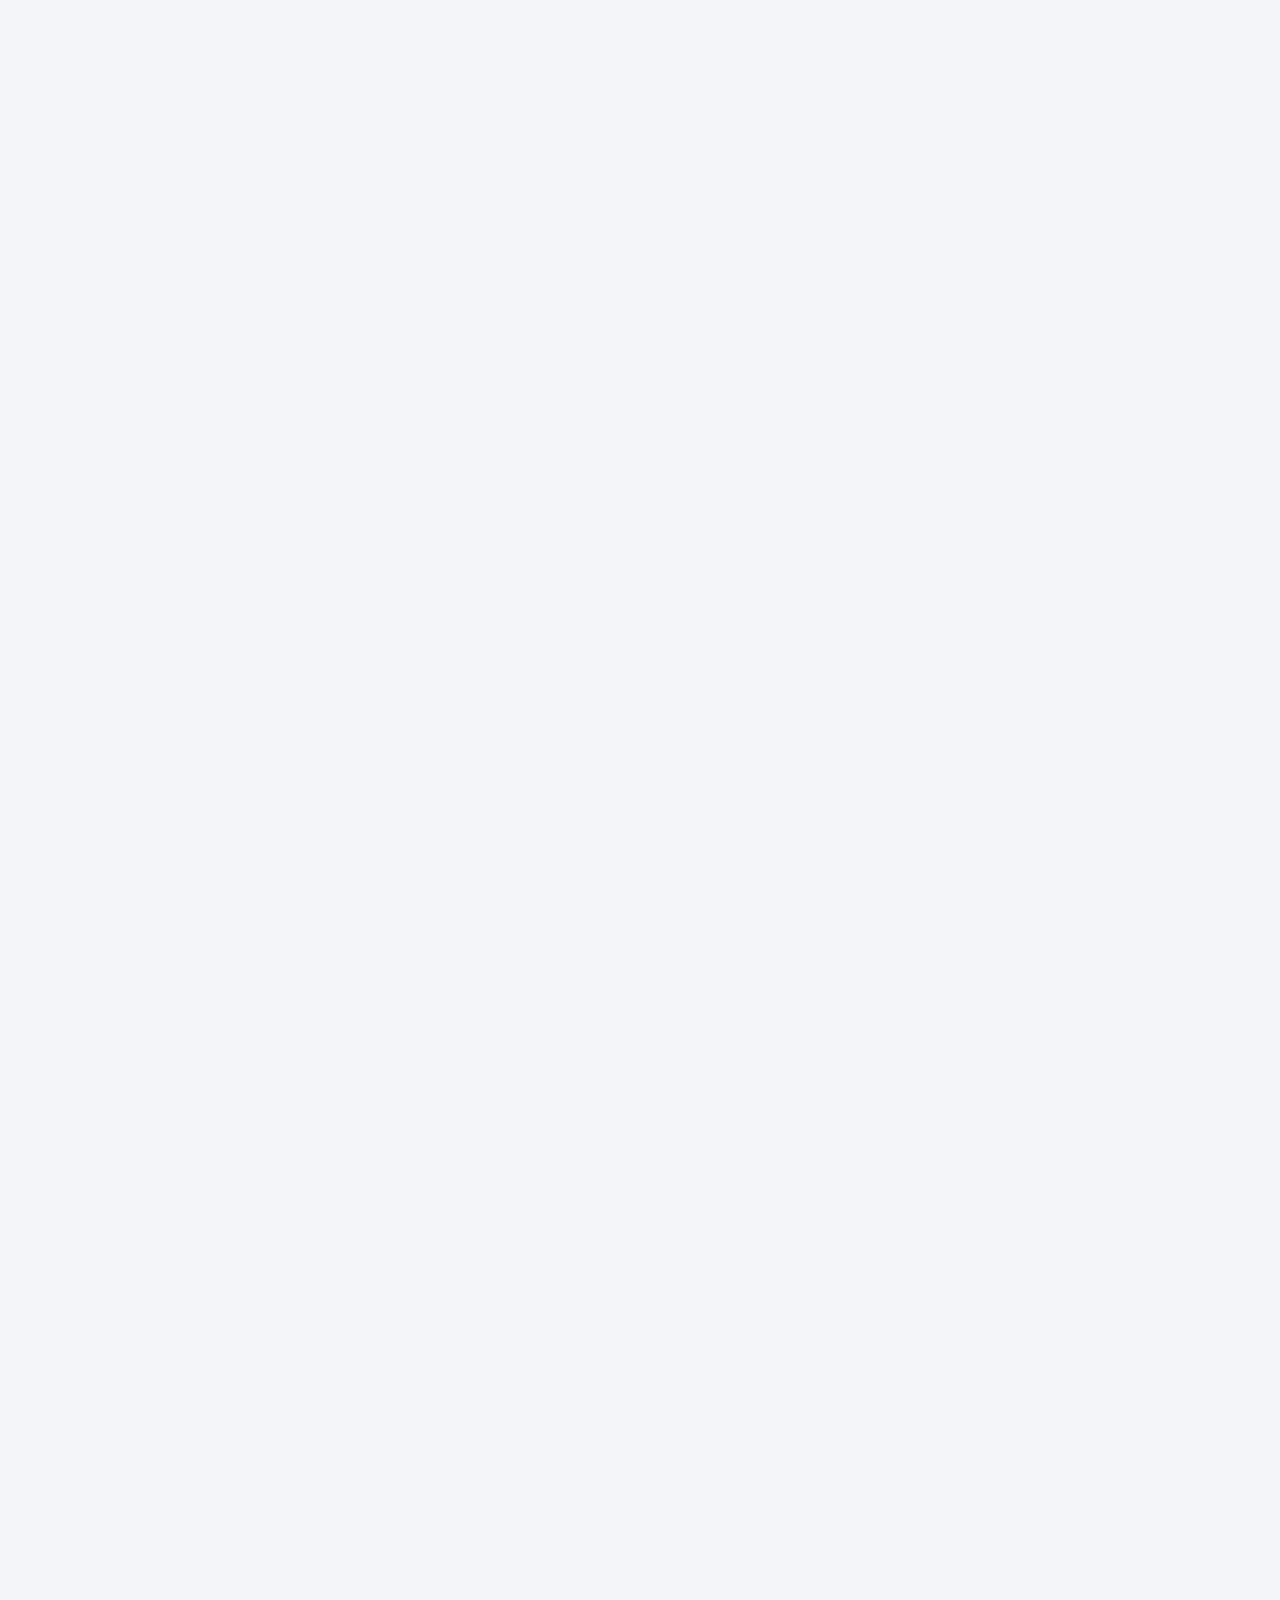
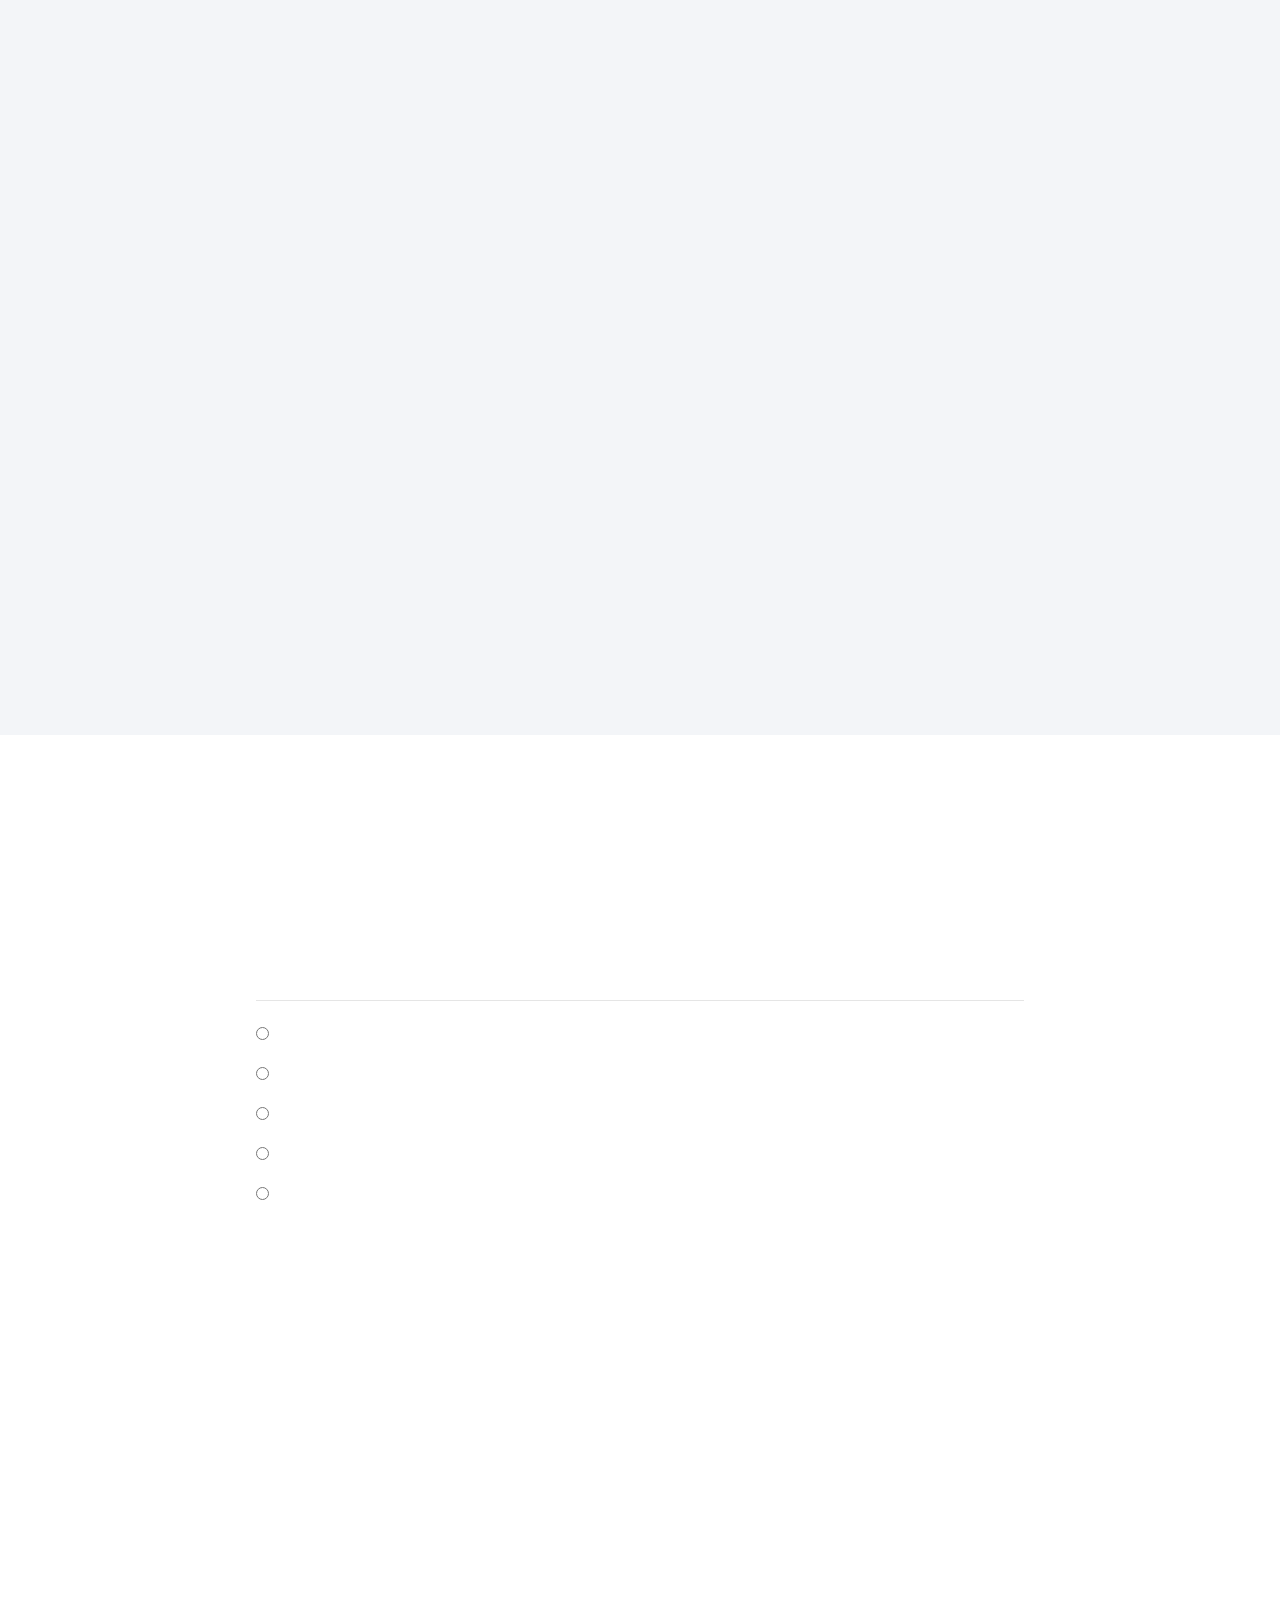
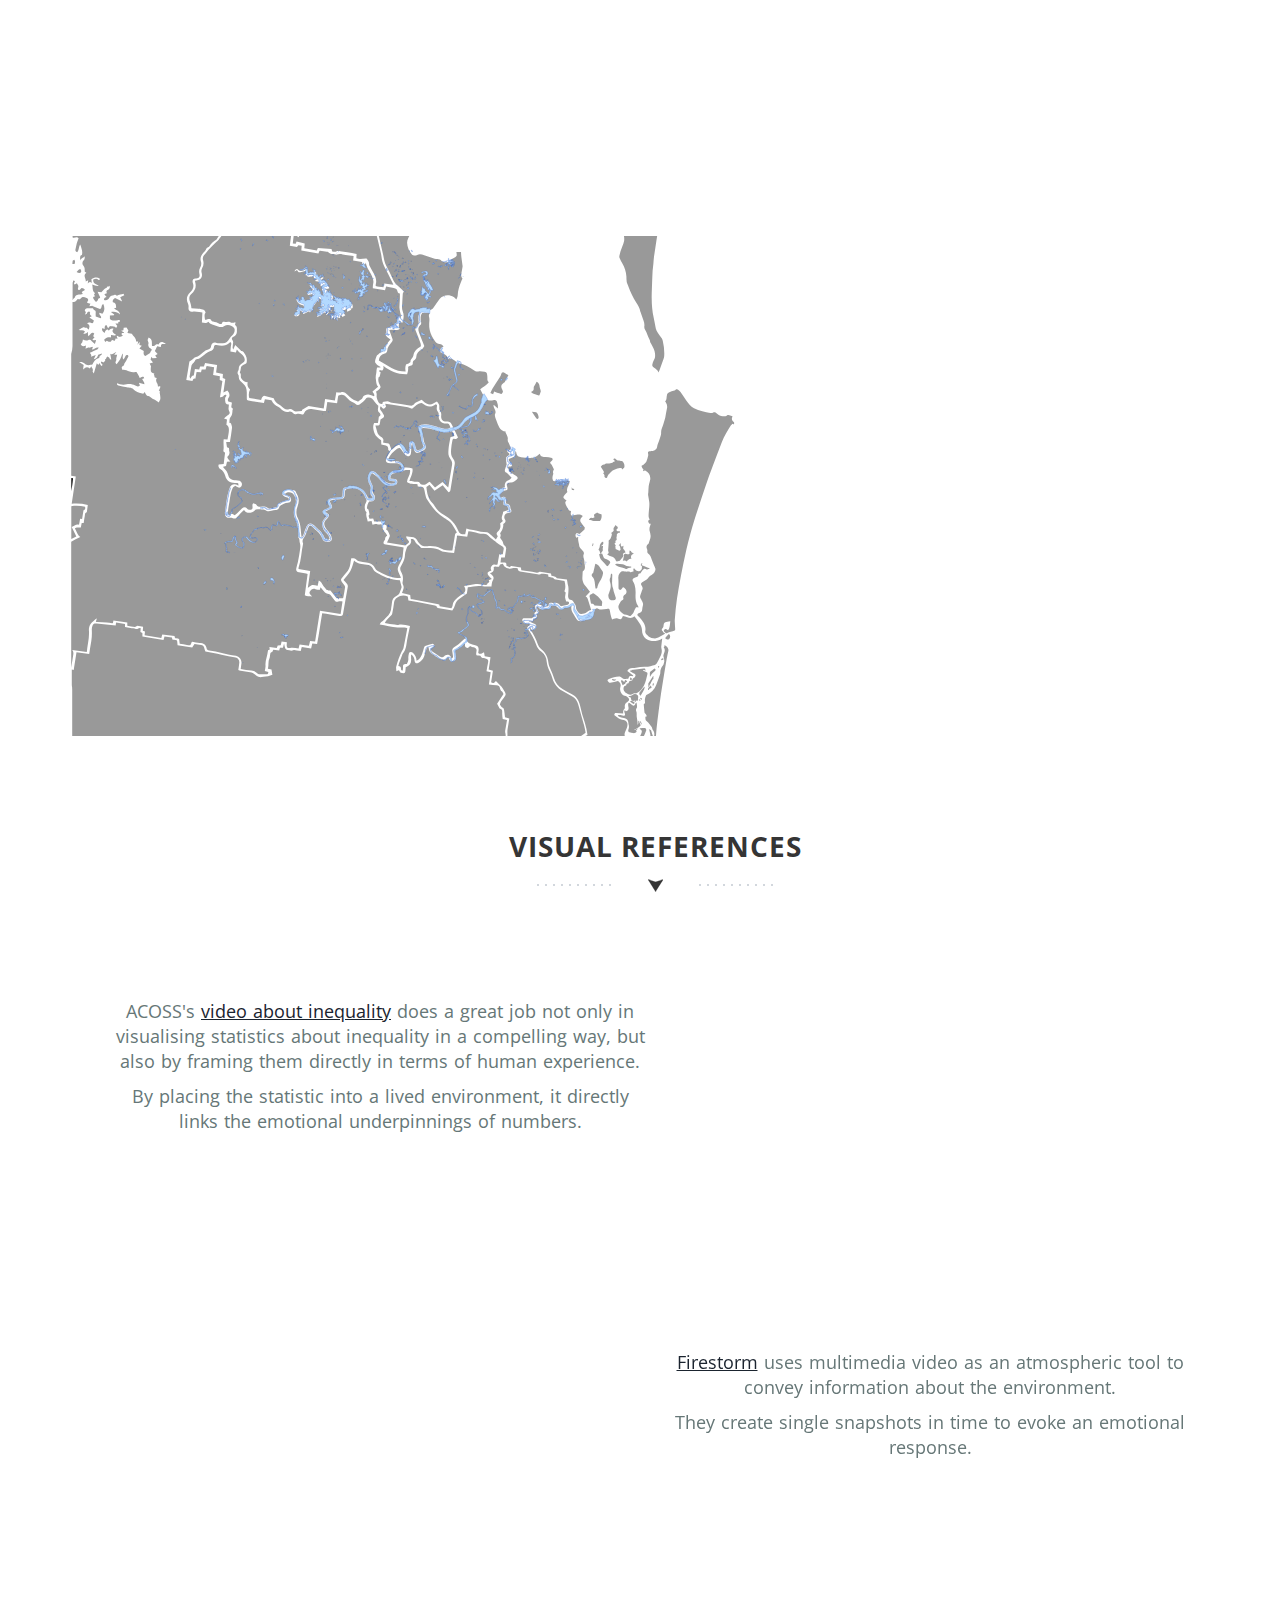
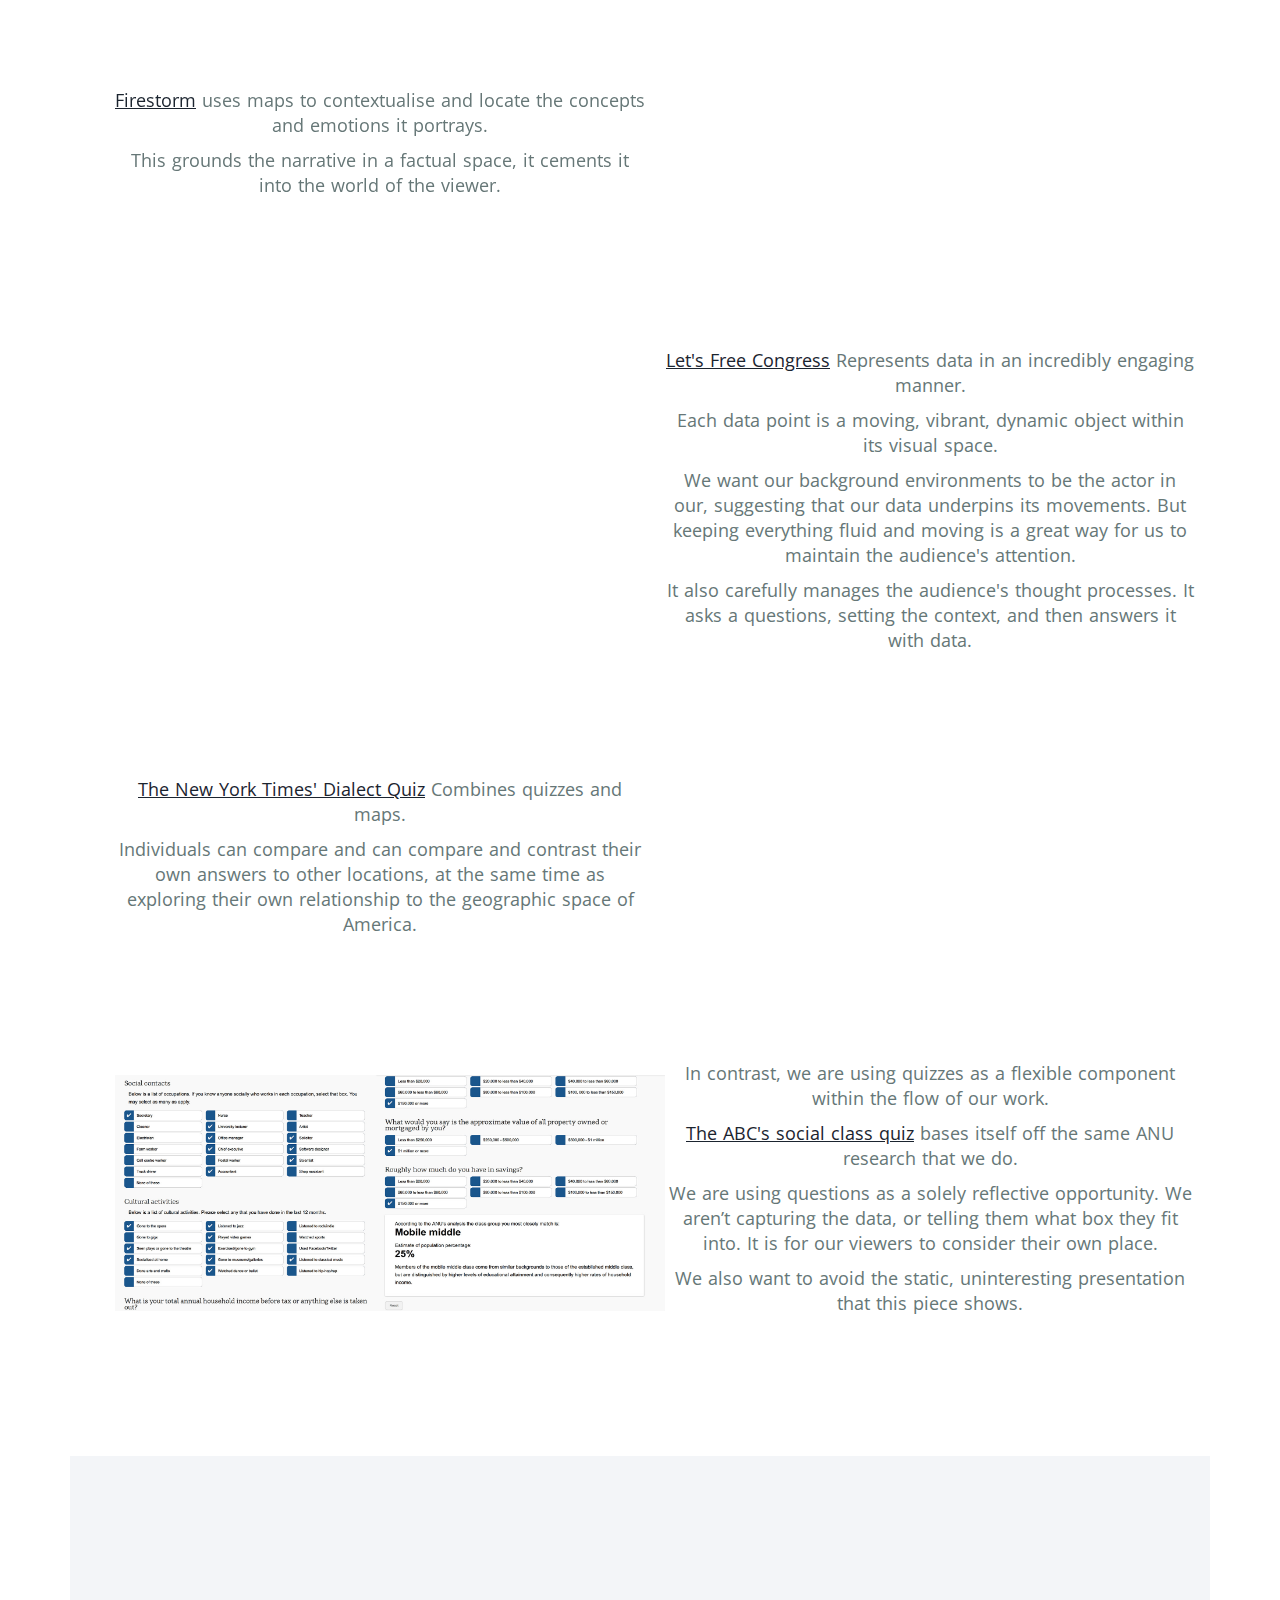
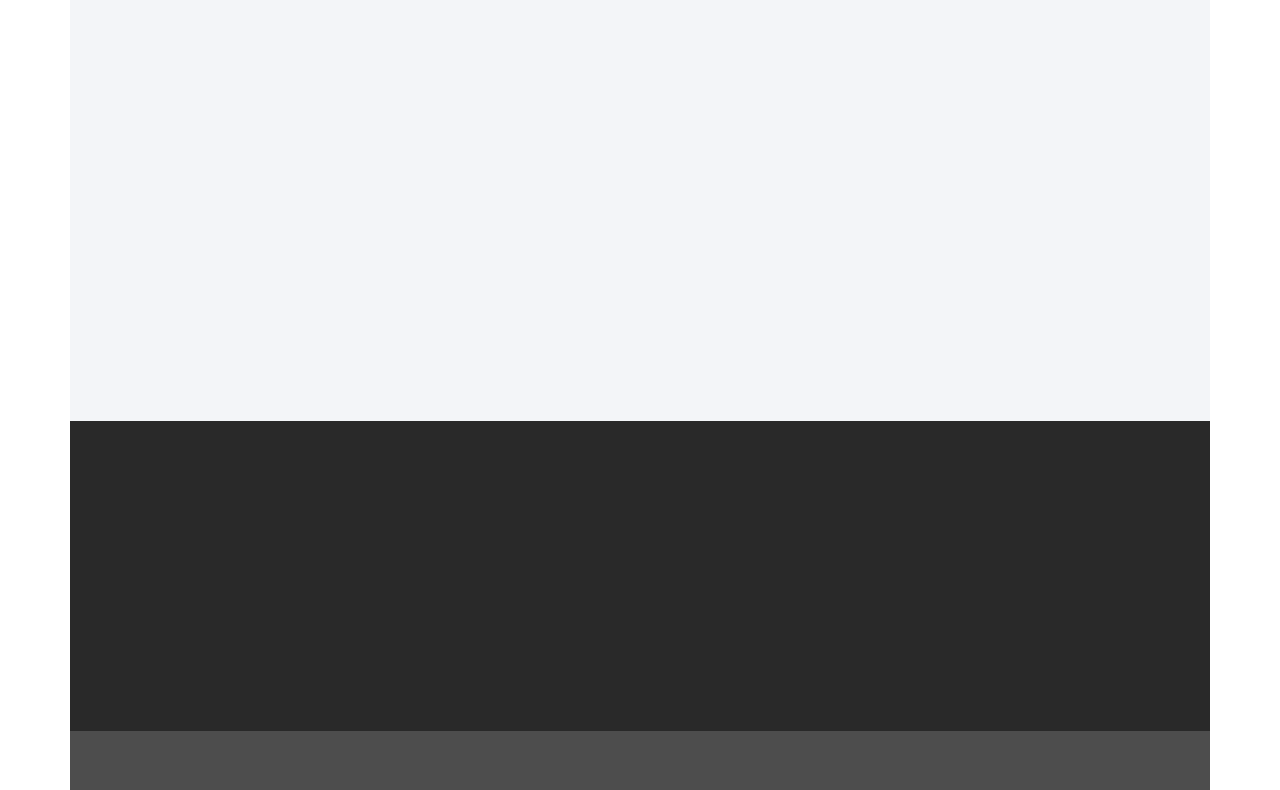
==== commit f45a6e56: "Merge remote-tracking branch 'Progress/master' into progress" ====
--- a/index.html
+++ b/index.html
@@ -292,8 +292,8 @@
 								<source src="media/fire-winds.mp4" type="video/mp4" />
 							</video>
 						</div>
-<div>
-			  <div class="description">
+						<div>
+							<div class="description">
 								<p><a href="https://www.theguardian.com/world/interactive/2013/may/26/firestorm-bushfire-dunalley-holmes-family">Firestorm</a> uses maps to contextualise and locate the concepts and emotions it portrays.</p>
 								<p>This grounds the narrative in a factual space, it cements it into the world of the viewer.</p>
 							</div>
@@ -306,8 +306,10 @@
                         
                       <div>
 							<div class="description">
-								<p></p>
-								<p></p>
+								<p><a href="http://letsfreecongress.org/">Let's Free Congress</a> Represents data in an incredibly engaging manner.</p>
+								<p>Each data point is a moving, vibrant, dynamic object within its visual space.</p>
+								<p>We want our background environments to be the actor in our, suggesting that our data underpins its movements. But keeping everything fluid and moving is a great way for us to maintain the audience's attention.</p>
+								<p>It also carefully manages the audience's thought processes. It asks a questions, setting the context, and then answers it with data.</p>
 							</div>
 							<video class="visual-reference" loop autoplay muted>
 								<source src="media/lets-free-congress.mp4" type="video/mp4" />
@@ -317,8 +319,8 @@
                         
                        <div>
 							<div class="description">
-								<p></p>
-								<p></p>
+								<p><a href="https://archive.nytimes.com/www.nytimes.com/interactive/2013/12/20/sunday-review/dialect-quiz-map.mobile.html">The New York Times' Dialect Quiz</a> Combines quizzes and maps.</p>
+								<p>Individuals can compare and can compare and contrast their own answers to other locations, at the same time as exploring their own relationship to the geographic space of America.</p>
 							</div>
 						 <video class="visual-reference" loop autoplay muted>
 								<source src="media/dialect-map.mp4" type="video/mp4" />
@@ -328,8 +330,10 @@
                         
                       <div>
 							<div class="description">
-								<p></p>
-								<p></p>
+								<p>In contrast, we are using quizzes as a flexible component within the flow of our work.</p>
+								<p><a href="https://www.abc.net.au/news/2015-10-28/social-class-survey-where-you-fit-in-australia/6869864">The ABC's social class quiz</a> bases itself off the same ANU research that we do.</p>
+								<p>We are using questions as a solely reflective opportunity. We aren’t capturing the data, or telling them what box they fit into. It is for our viewers to consider their own place.</p>
+								<p>We also want to avoid the static, uninteresting presentation that this piece shows.</p>
 							</div>
 						<picture class="visual-reference" loop autoplay muted>
 								<img src="media/working-class-or-affluent.jpg" type="image/jpg" width="550px"/>
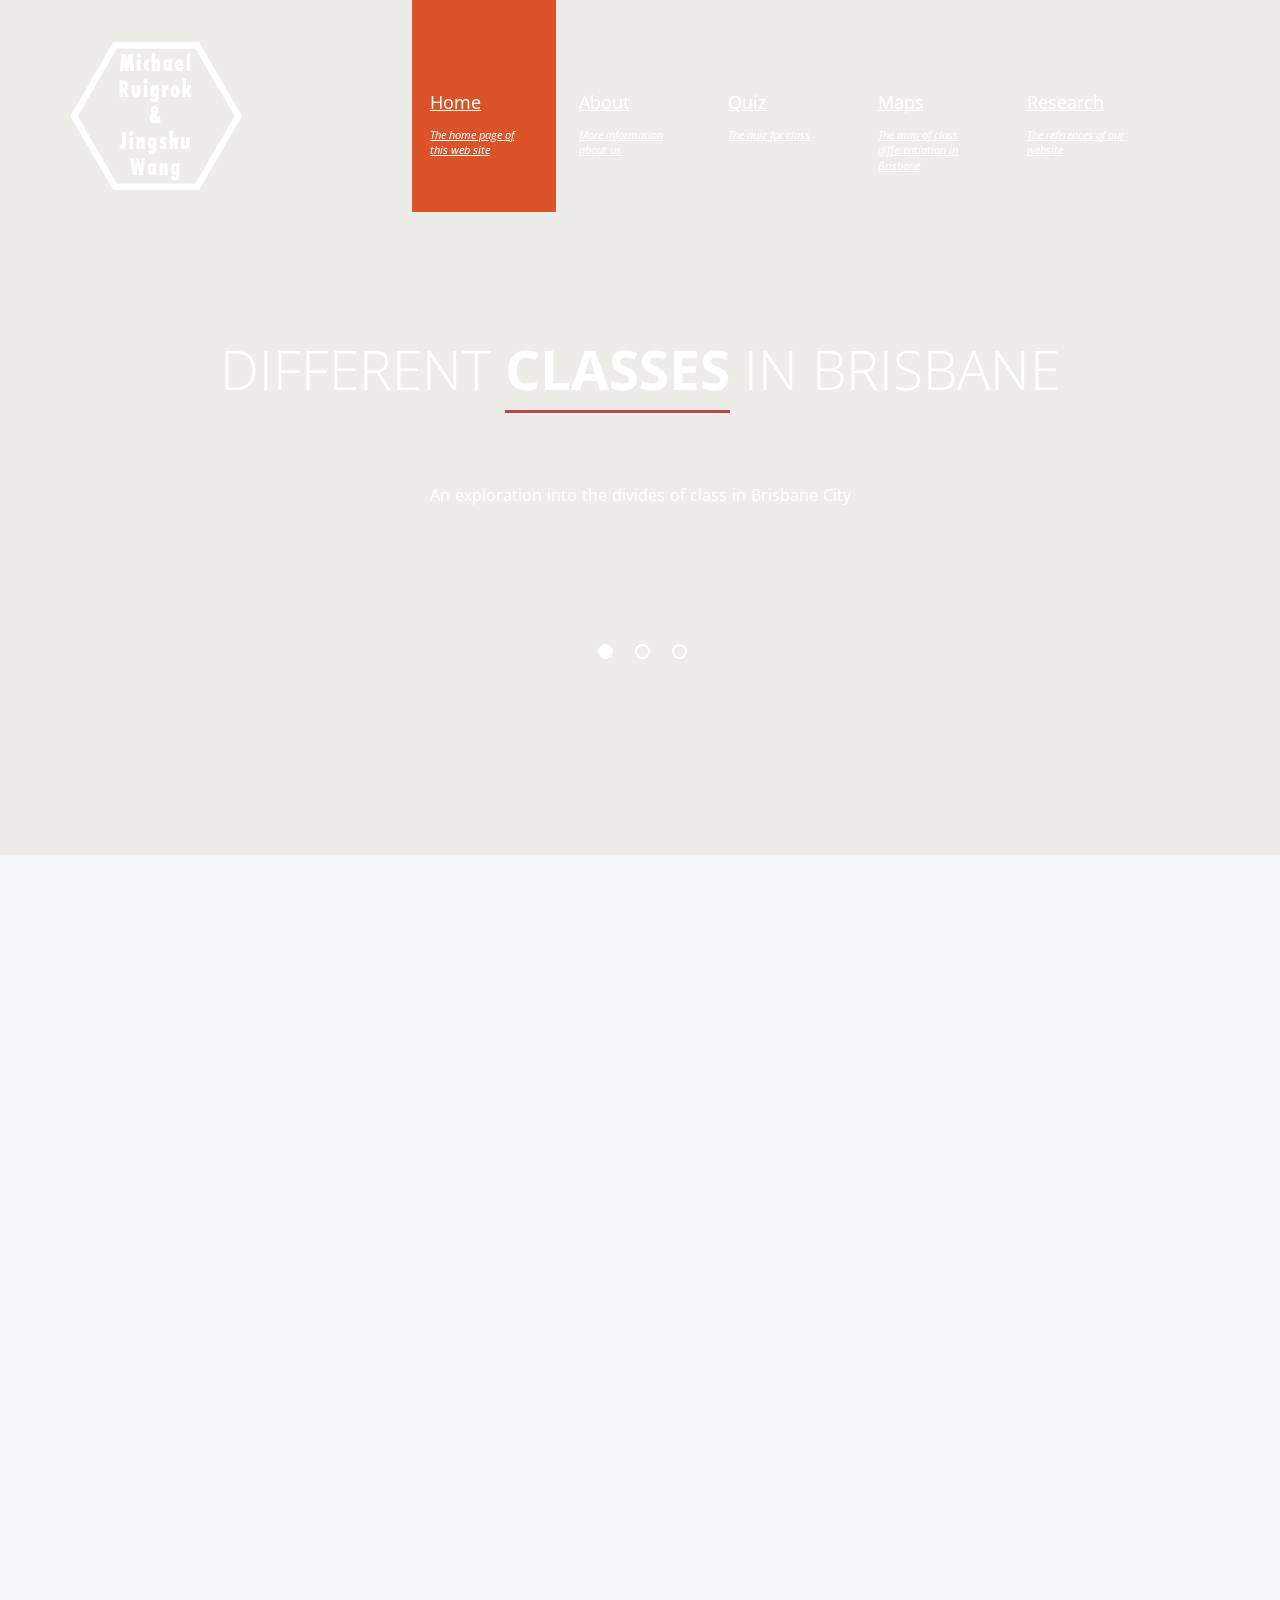
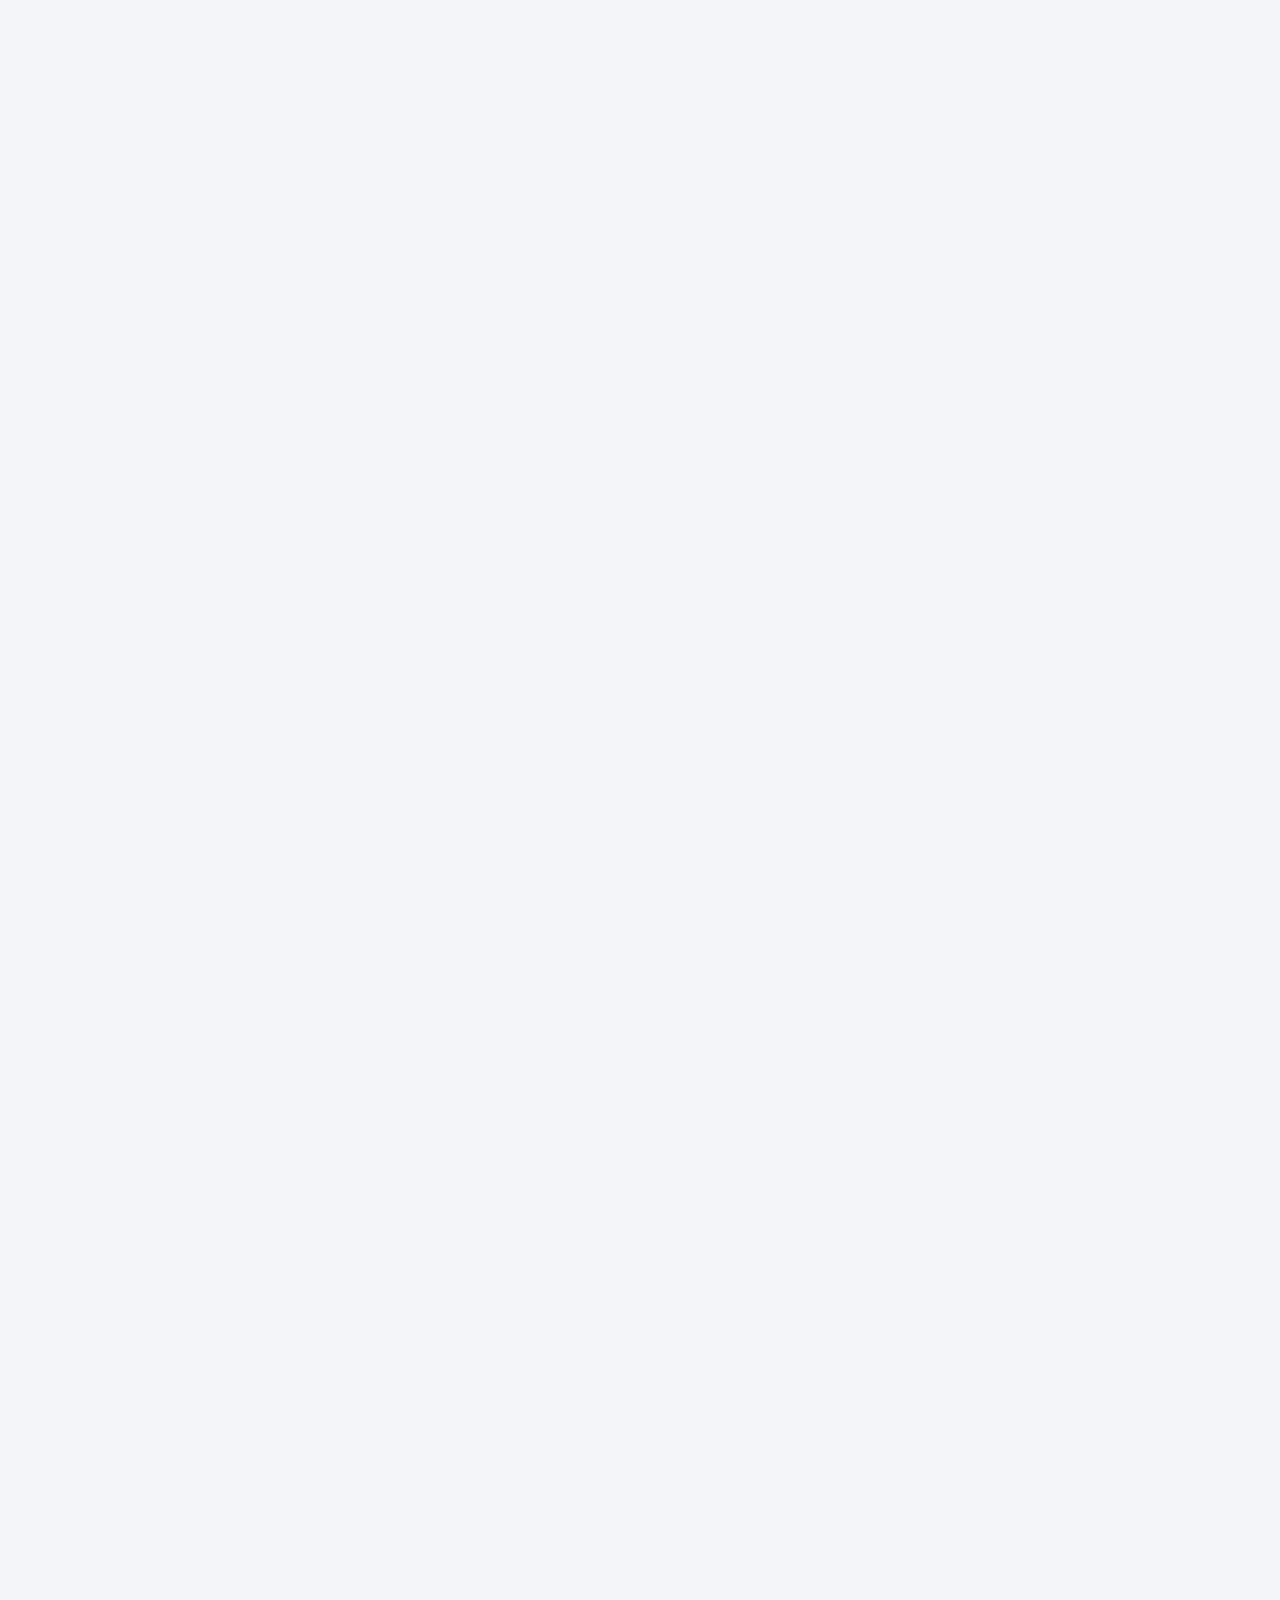
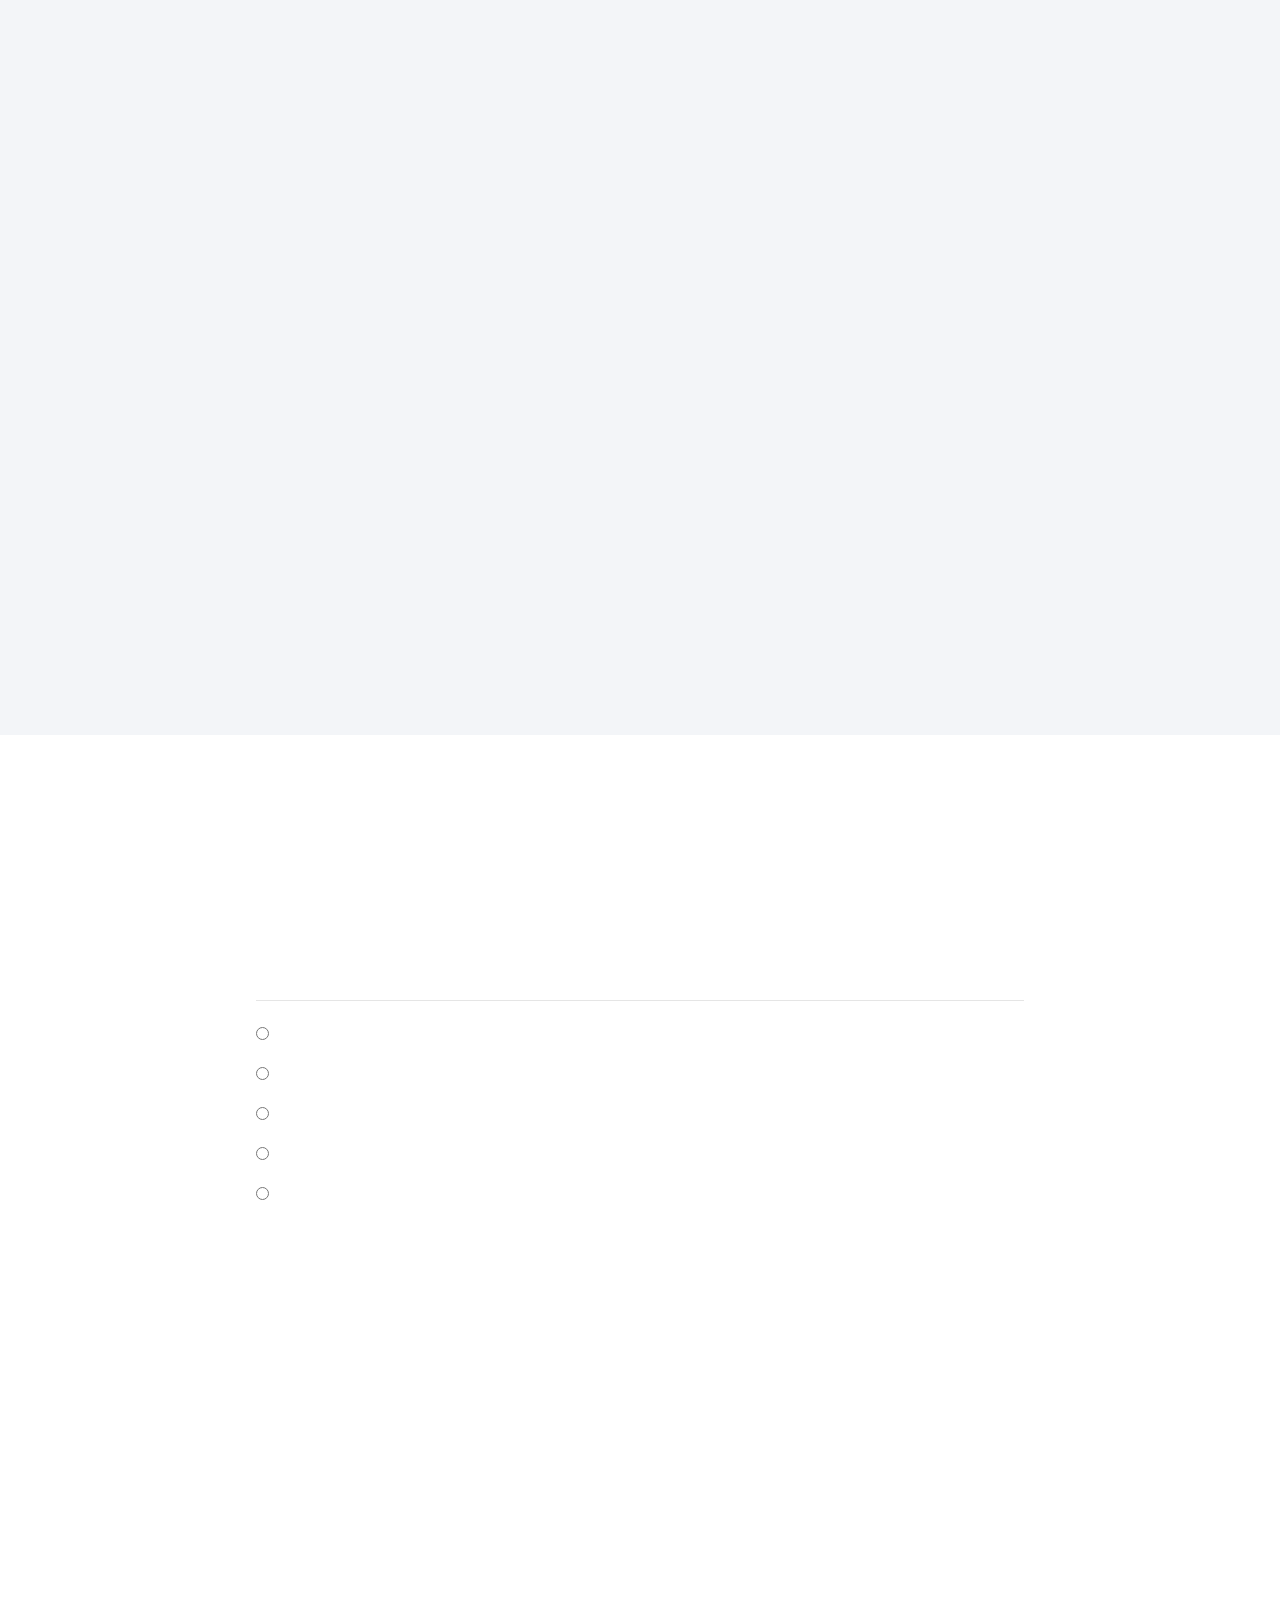
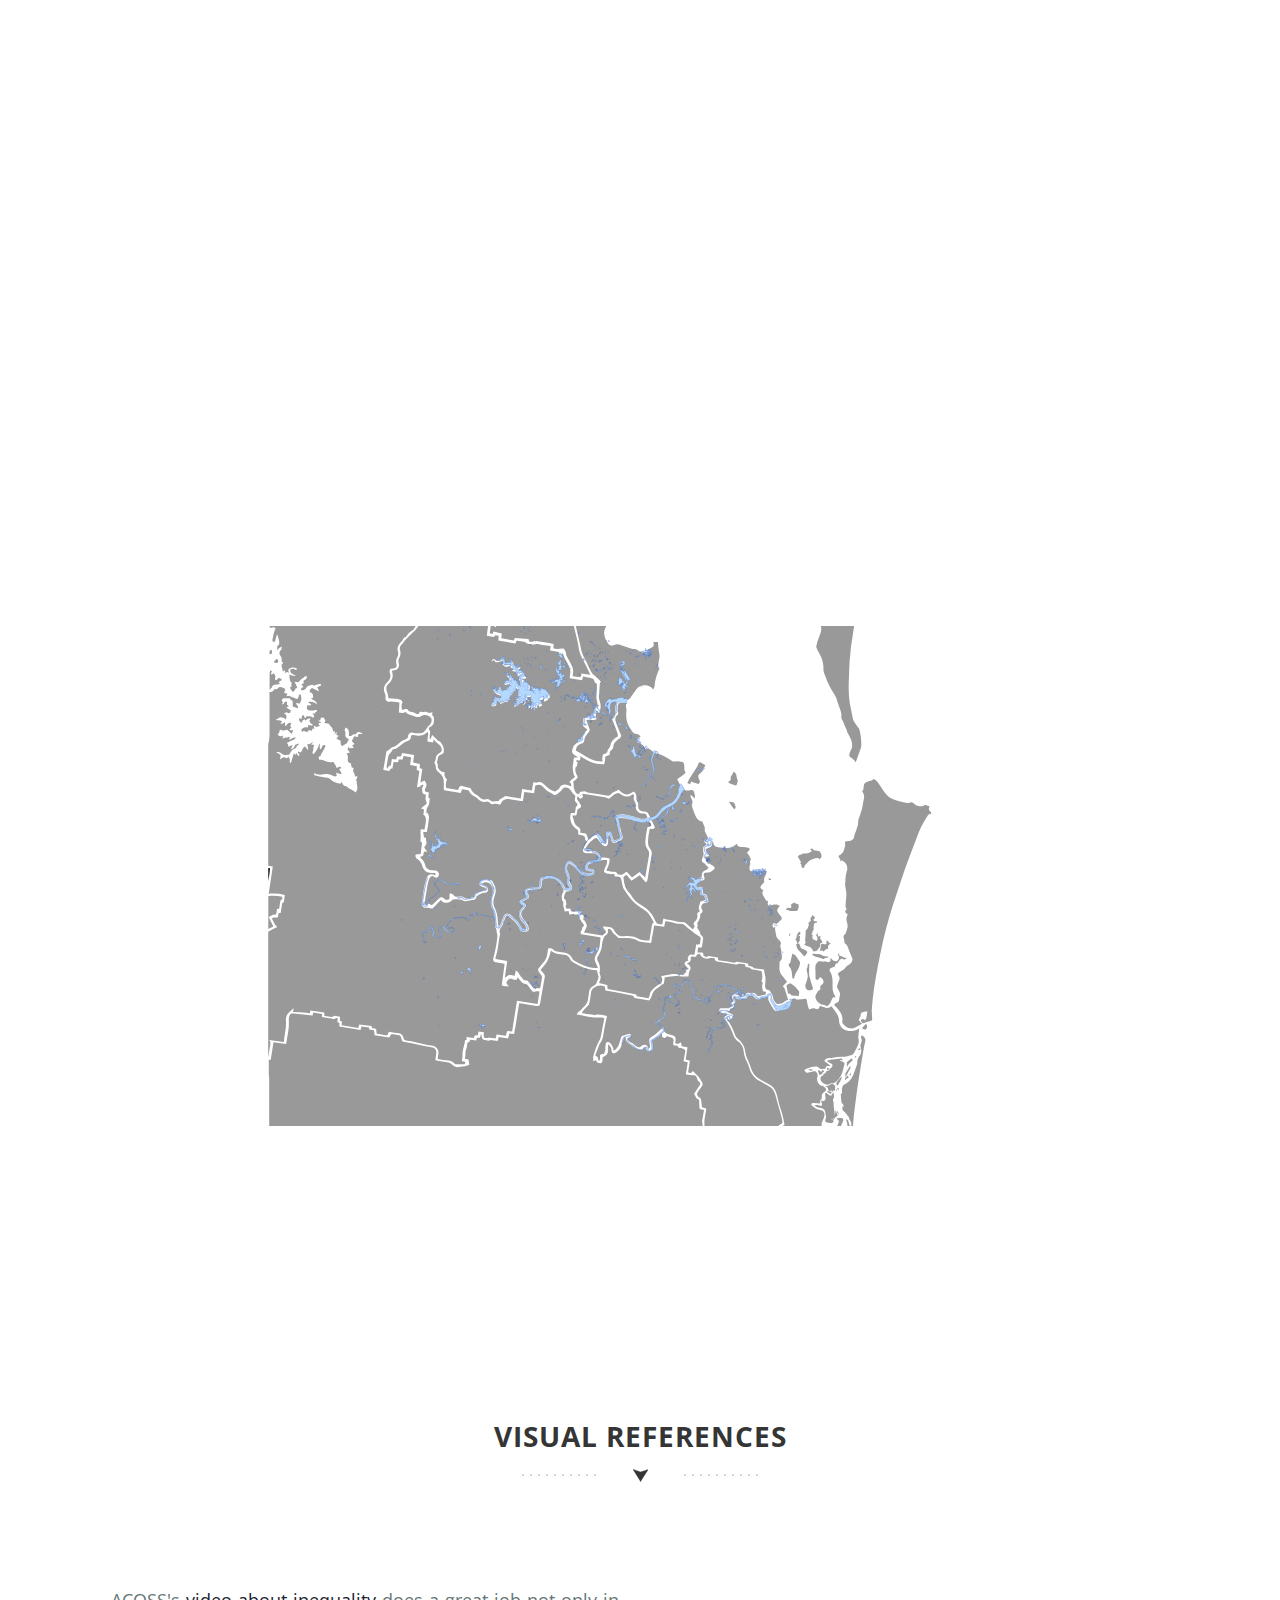
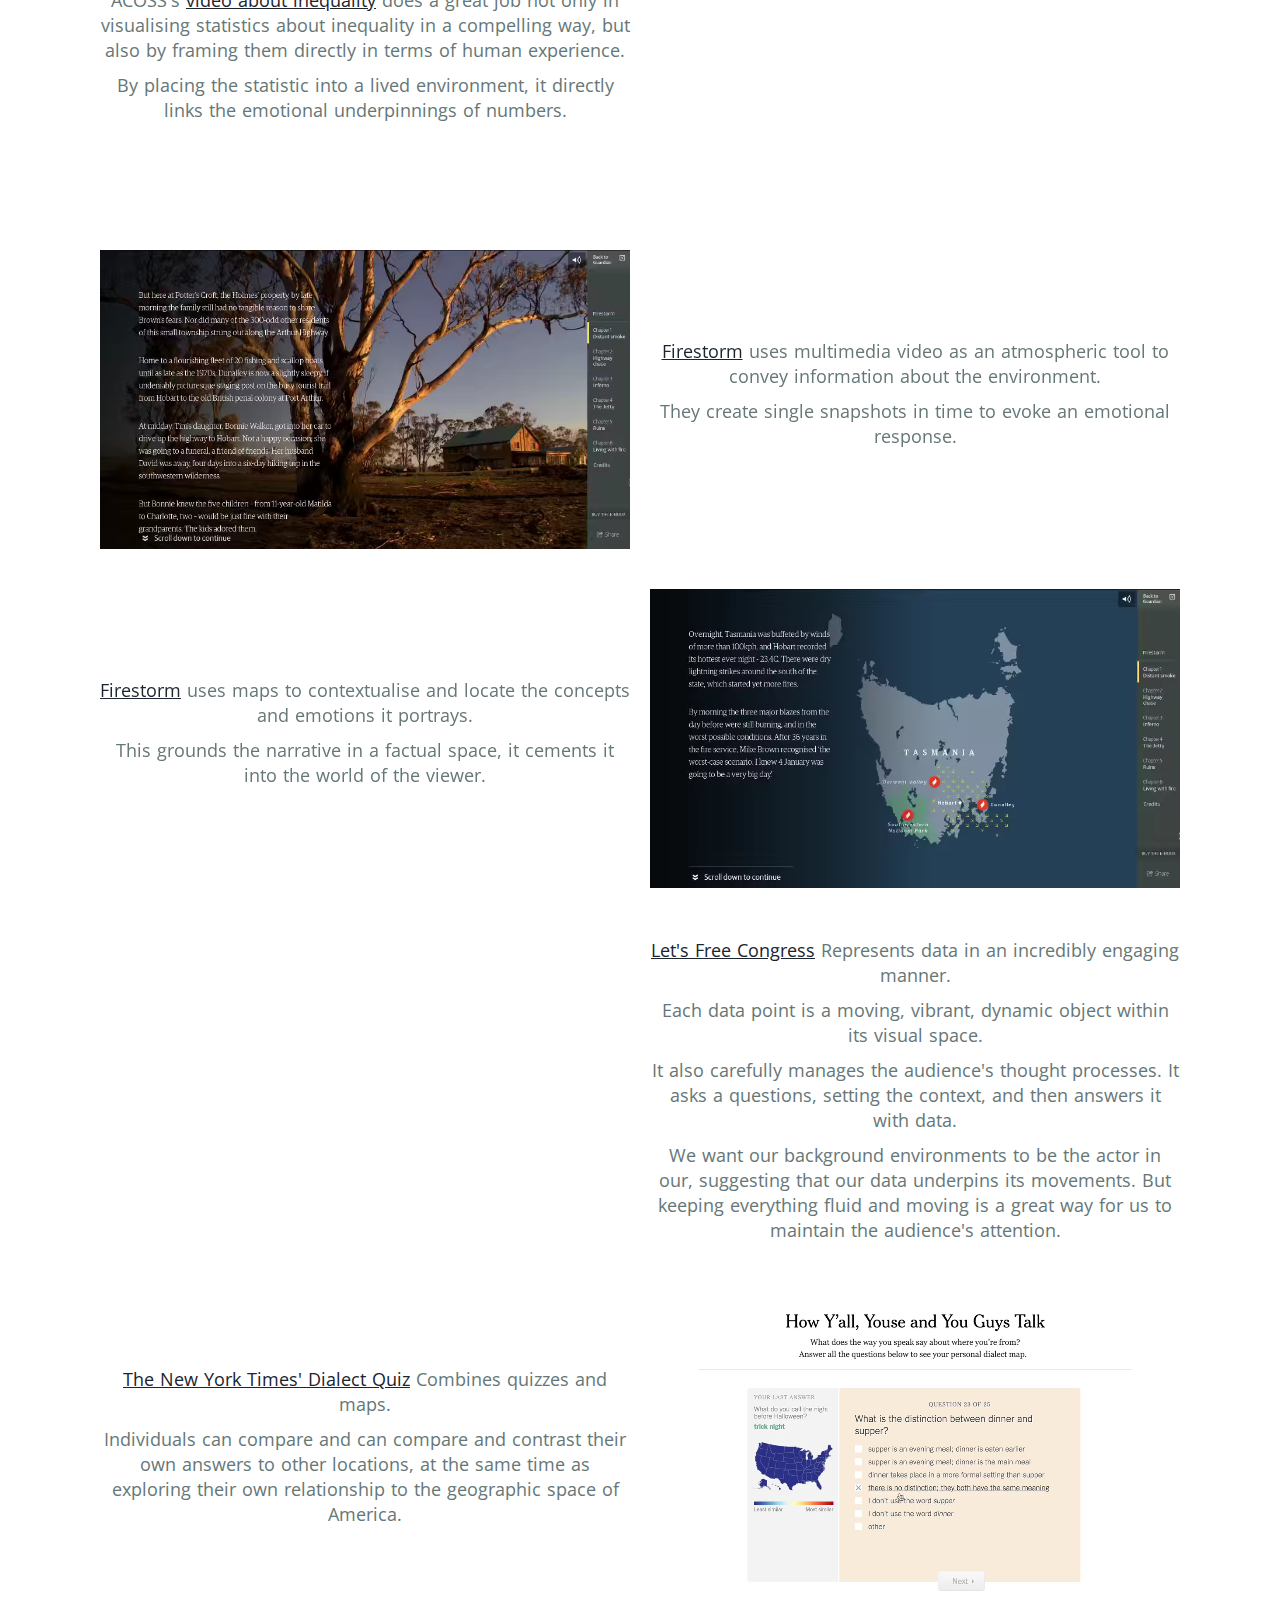
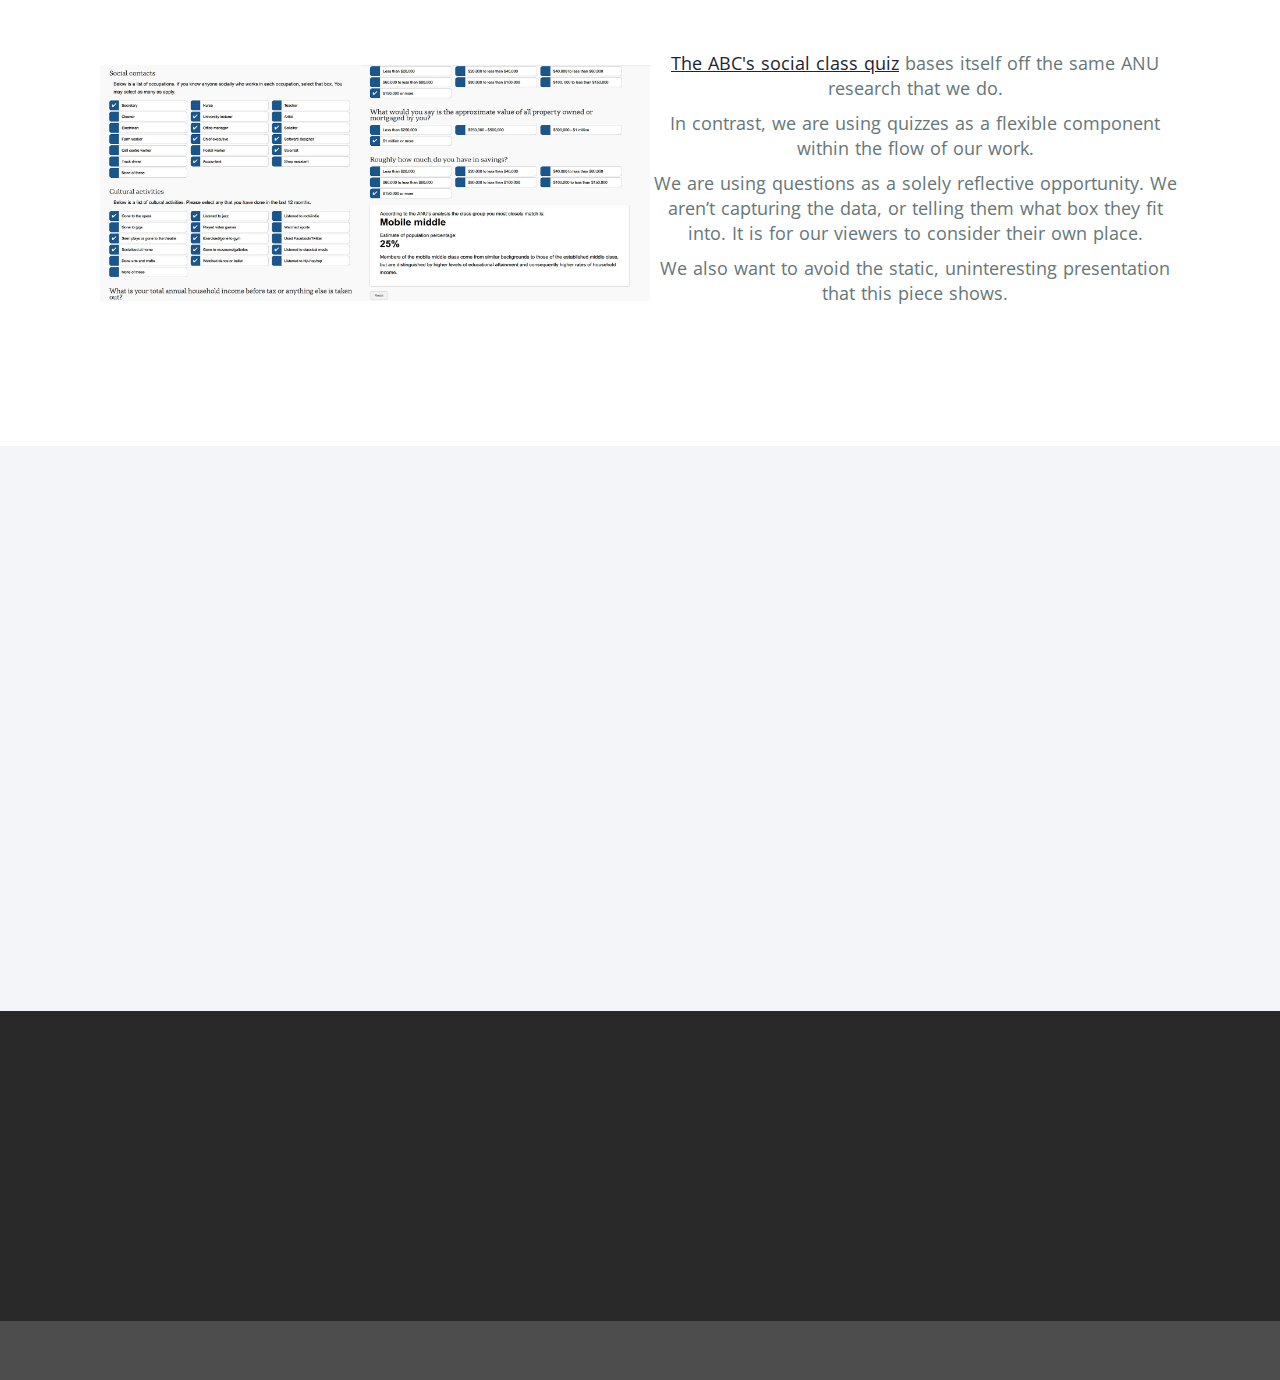
==== commit f52fdb30: "Add information of maps" ====
--- a/index.html
+++ b/index.html
@@ -229,41 +229,28 @@
 					<input id="commute-time_4" type="radio" name="commute-time">
 					<label for="commute-time_4">2+ hours</label>
 				</p>
-                
-                
-                <p>
-					<label for="commute-time_4" id="answer"></label>
-				</p>
-                
 			</fieldset>
 		</form>
-        
-        
-        <script>
-		document.getElementById("commute-time_4").addEventListener("click",showFunction,true);
-		
-		function showFunction(){
-		
-var john=["XXX percentage of people go for theri work within XXX minutes"]
-
-$('#answer').text(john); 
-		}
-		
-
-
-</script>
-        
-        
-        
-	</section>
-
-<!-- END QUIZ -->
-
-		<div id="maps" class="container">
-	<object data="img/Greater-Brisbane-Metro-Composite.svg" type="image/svg+xml"/></object>
-			<div class="map footer-middle wow bounceIn animated" data-wow-delay="0.4s" style="visibility: visible; -webkit-animation-delay: 0.4s;">
-			</div>
-<!-- END MAP -->
+	</section>
+
+	<!-- END QUIZ -->
+
+	<section class="intro text-center section-padding" id="maps">
+		<div class="container">
+			<div class="row">
+				<div class="col-md-8 col-md-offset-2 wp1">
+					<h2 class="arrow">Maps</h2>
+					<p>Progress on our maps as been more technical focus, we have had to find ways to represent and manipulate data efficiently.</p>
+					<p>The primary was of doing this is with the SVG format embedded in html</p>
+					<p>The following map is a composite of several datasets, from both Election data and general maps.</p>
+				</div>
+			</div>
+		</div>
+		<div class="container section-padding">
+			<object data="img/Greater-Brisbane-Metro-Composite.svg" type="image/svg+xml"/></object>
+		</div>
+	</section>
+		<!-- END MAP -->
 
 	<section class="features text-center section-padding" id="features">
 		<div class="container">
@@ -308,8 +295,8 @@
 							<div class="description">
 								<p><a href="http://letsfreecongress.org/">Let's Free Congress</a> Represents data in an incredibly engaging manner.</p>
 								<p>Each data point is a moving, vibrant, dynamic object within its visual space.</p>
+								<p>It also carefully manages the audience's thought processes. It asks a questions, setting the context, and then answers it with data.</p>
 								<p>We want our background environments to be the actor in our, suggesting that our data underpins its movements. But keeping everything fluid and moving is a great way for us to maintain the audience's attention.</p>
-								<p>It also carefully manages the audience's thought processes. It asks a questions, setting the context, and then answers it with data.</p>
 							</div>
 							<video class="visual-reference" loop autoplay muted>
 								<source src="media/lets-free-congress.mp4" type="video/mp4" />
@@ -330,8 +317,8 @@
                         
                       <div>
 							<div class="description">
+								<p><a href="https://www.abc.net.au/news/2015-10-28/social-class-survey-where-you-fit-in-australia/6869864">The ABC's social class quiz</a> bases itself off the same ANU research that we do.</p>
 								<p>In contrast, we are using quizzes as a flexible component within the flow of our work.</p>
-								<p><a href="https://www.abc.net.au/news/2015-10-28/social-class-survey-where-you-fit-in-australia/6869864">The ABC's social class quiz</a> bases itself off the same ANU research that we do.</p>
 								<p>We are using questions as a solely reflective opportunity. We aren’t capturing the data, or telling them what box they fit into. It is for our viewers to consider their own place.</p>
 								<p>We also want to avoid the static, uninteresting presentation that this piece shows.</p>
 							</div>
@@ -349,7 +336,7 @@
 			<div class="row">
 				<div class="col-md-8 col-md-offset-2 wp1">
 					<h2 class="arrow">Future Research/Refinement</h2>
-					<p>We aims to generate participatory questions to demonstrate our principles of class divides.</p>
+					<p>We aim to generate participatory questions to demonstrate our principles of class divides.</p>
 					<p>We will research further in how to express and demonstrate our message to all walks of life within Brisbane.</p>
 
 					<p>In our discussion with charities, we received a positive response from The Smith Foundation. Their focus on the cycle of poverty, especially the importance of education, is valuable in how class is perpetuated. So we may still communicate with them to benefit from their research.</p>
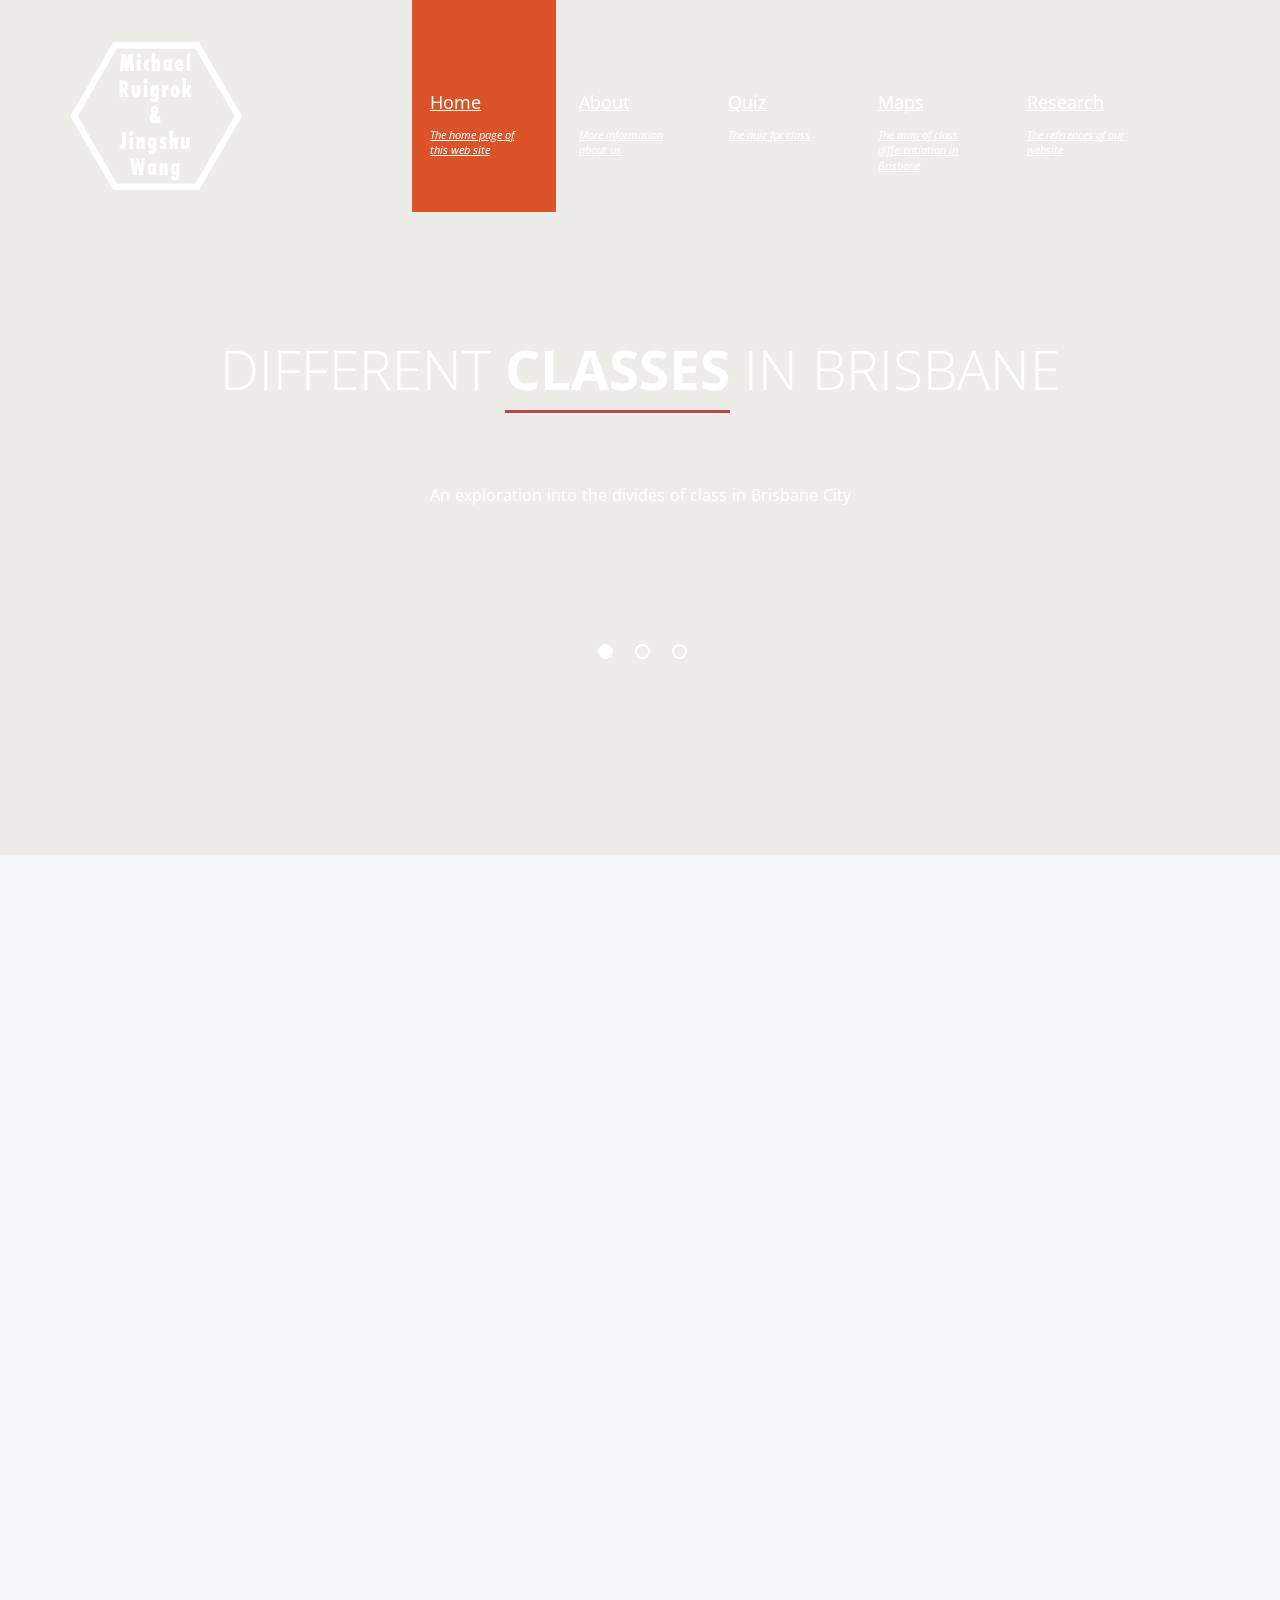
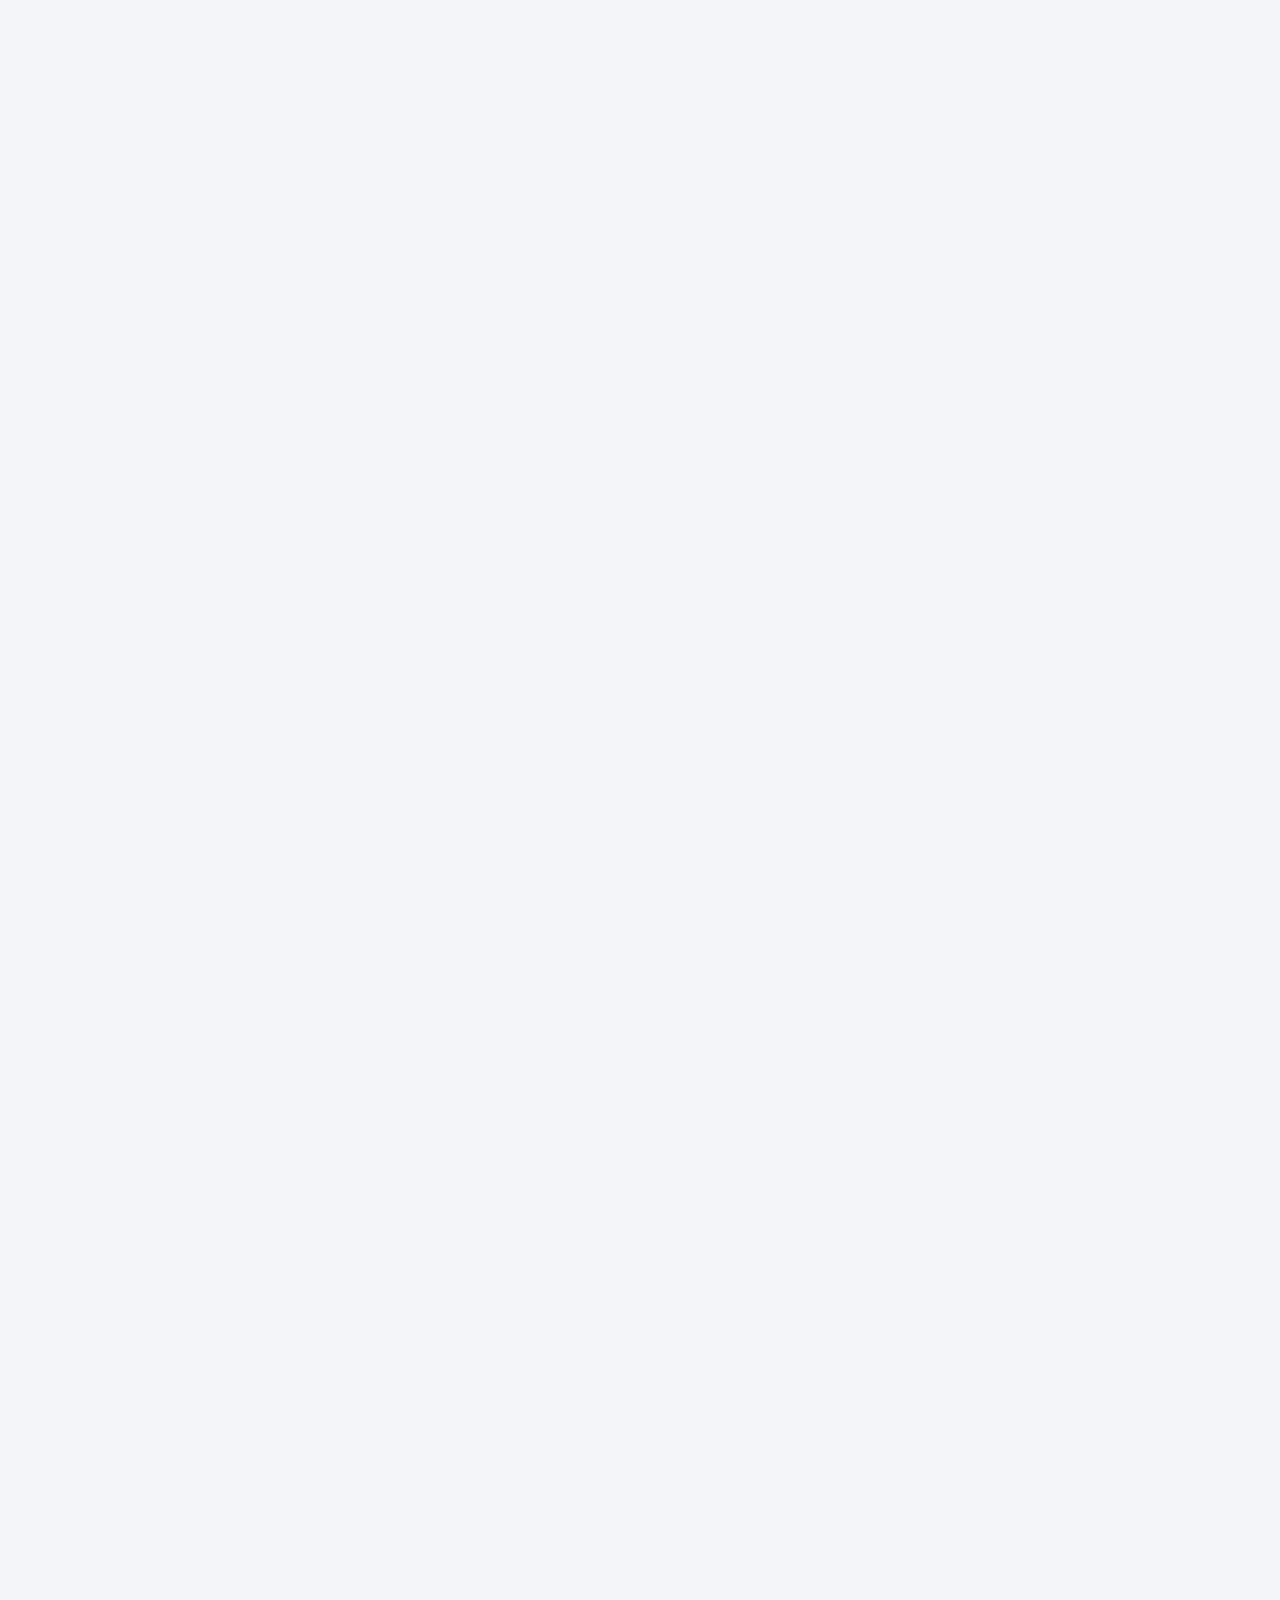
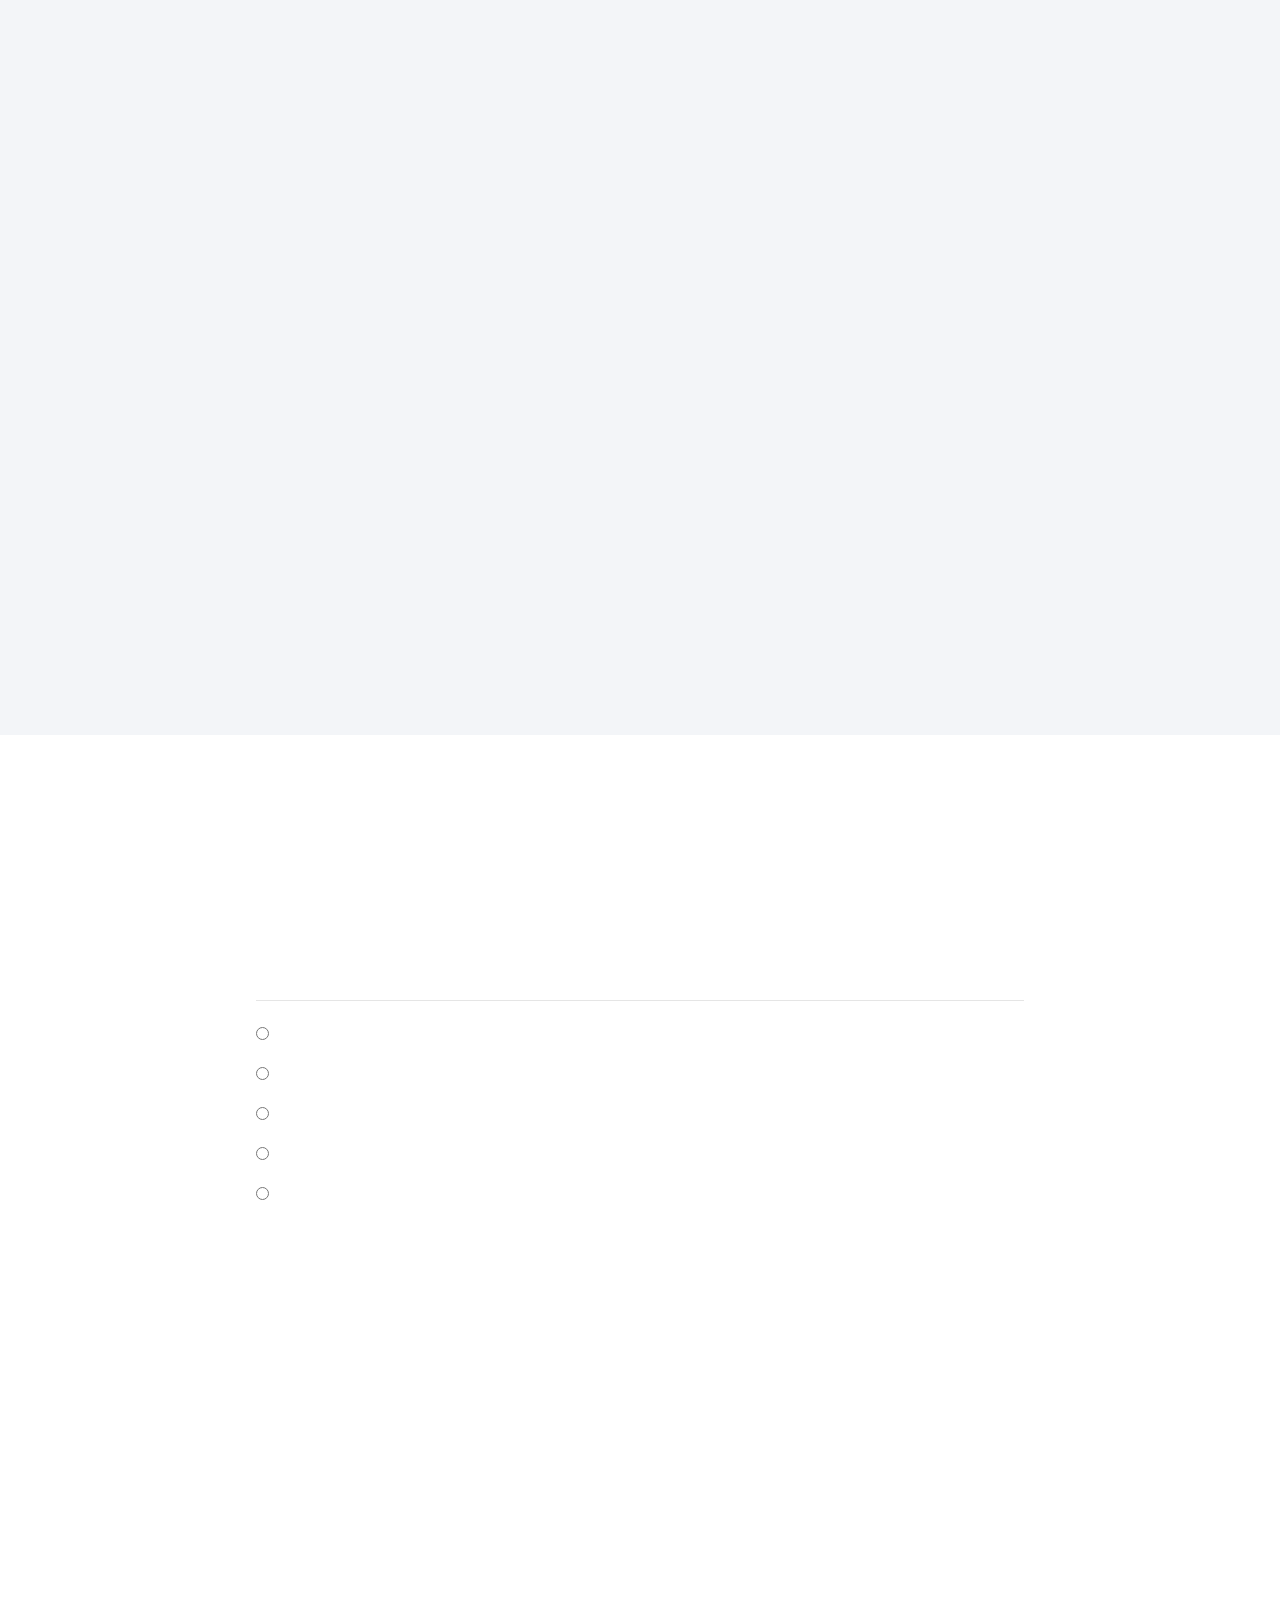
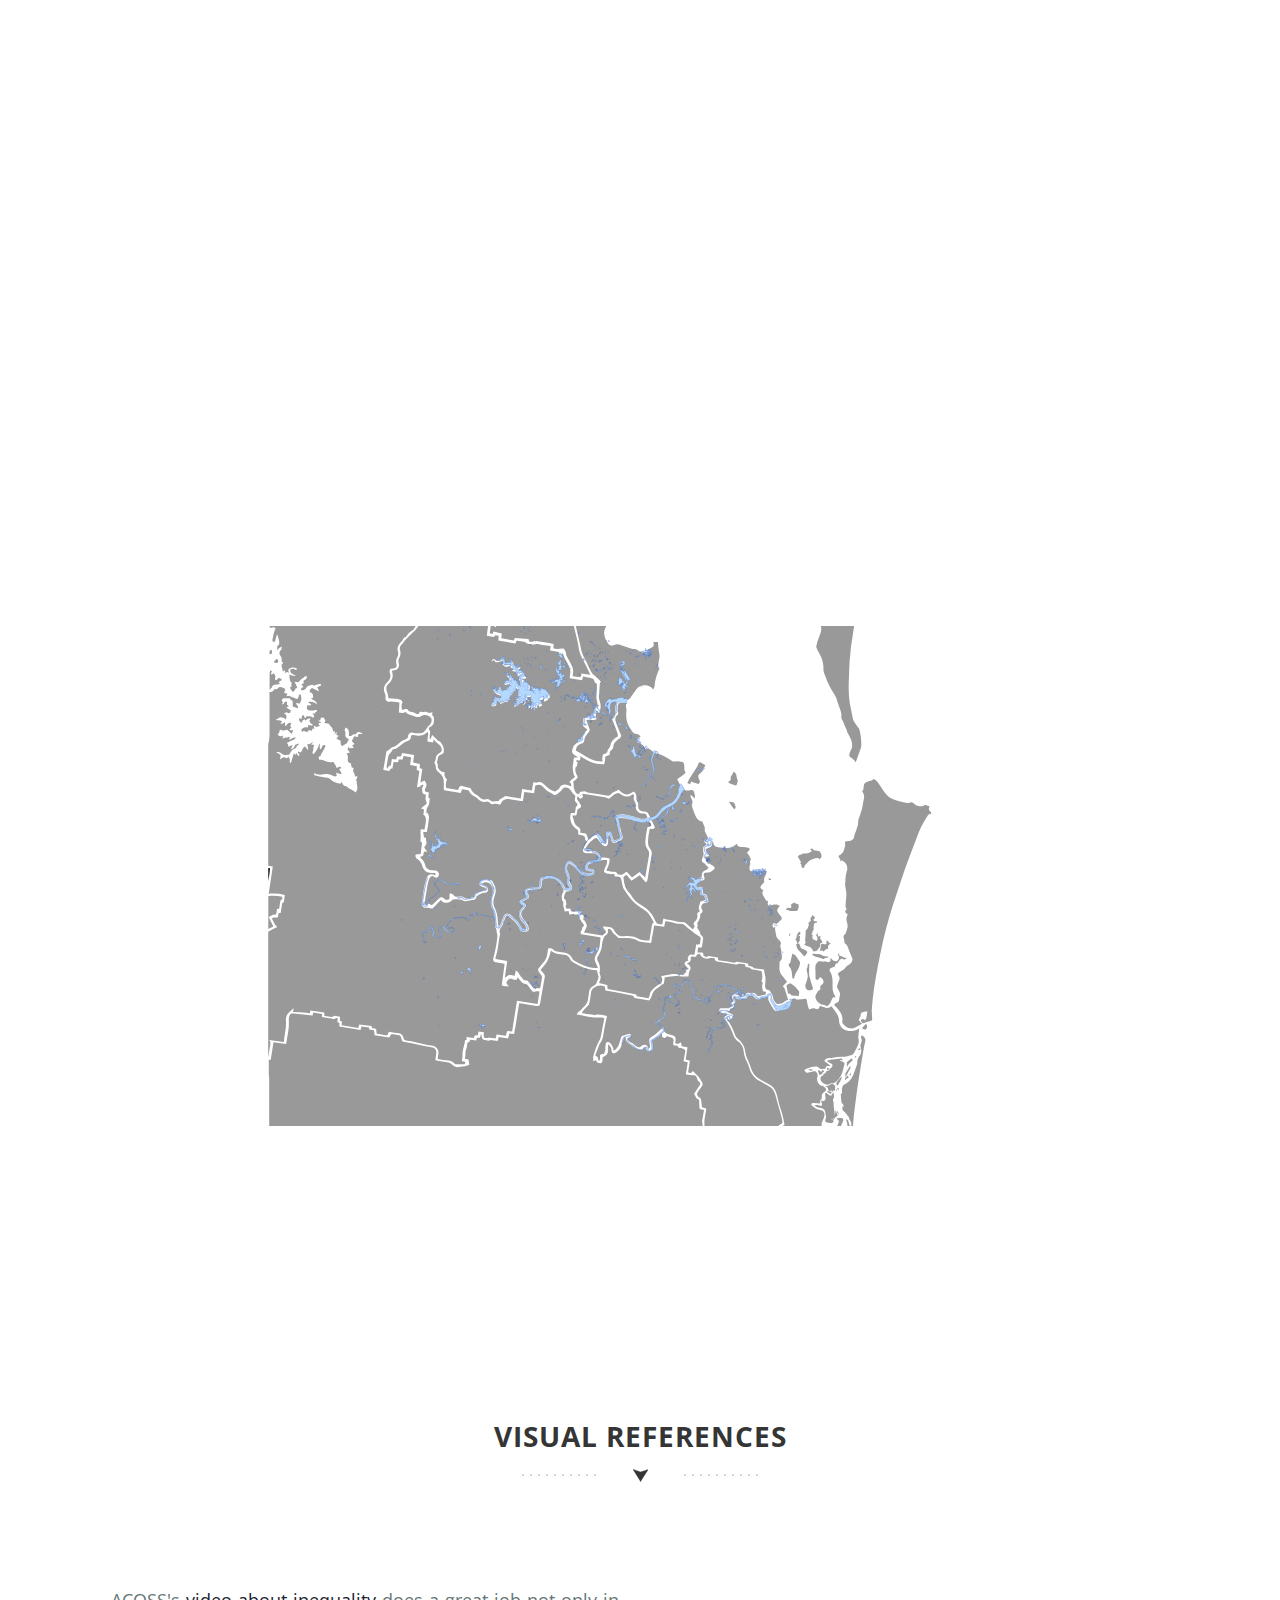
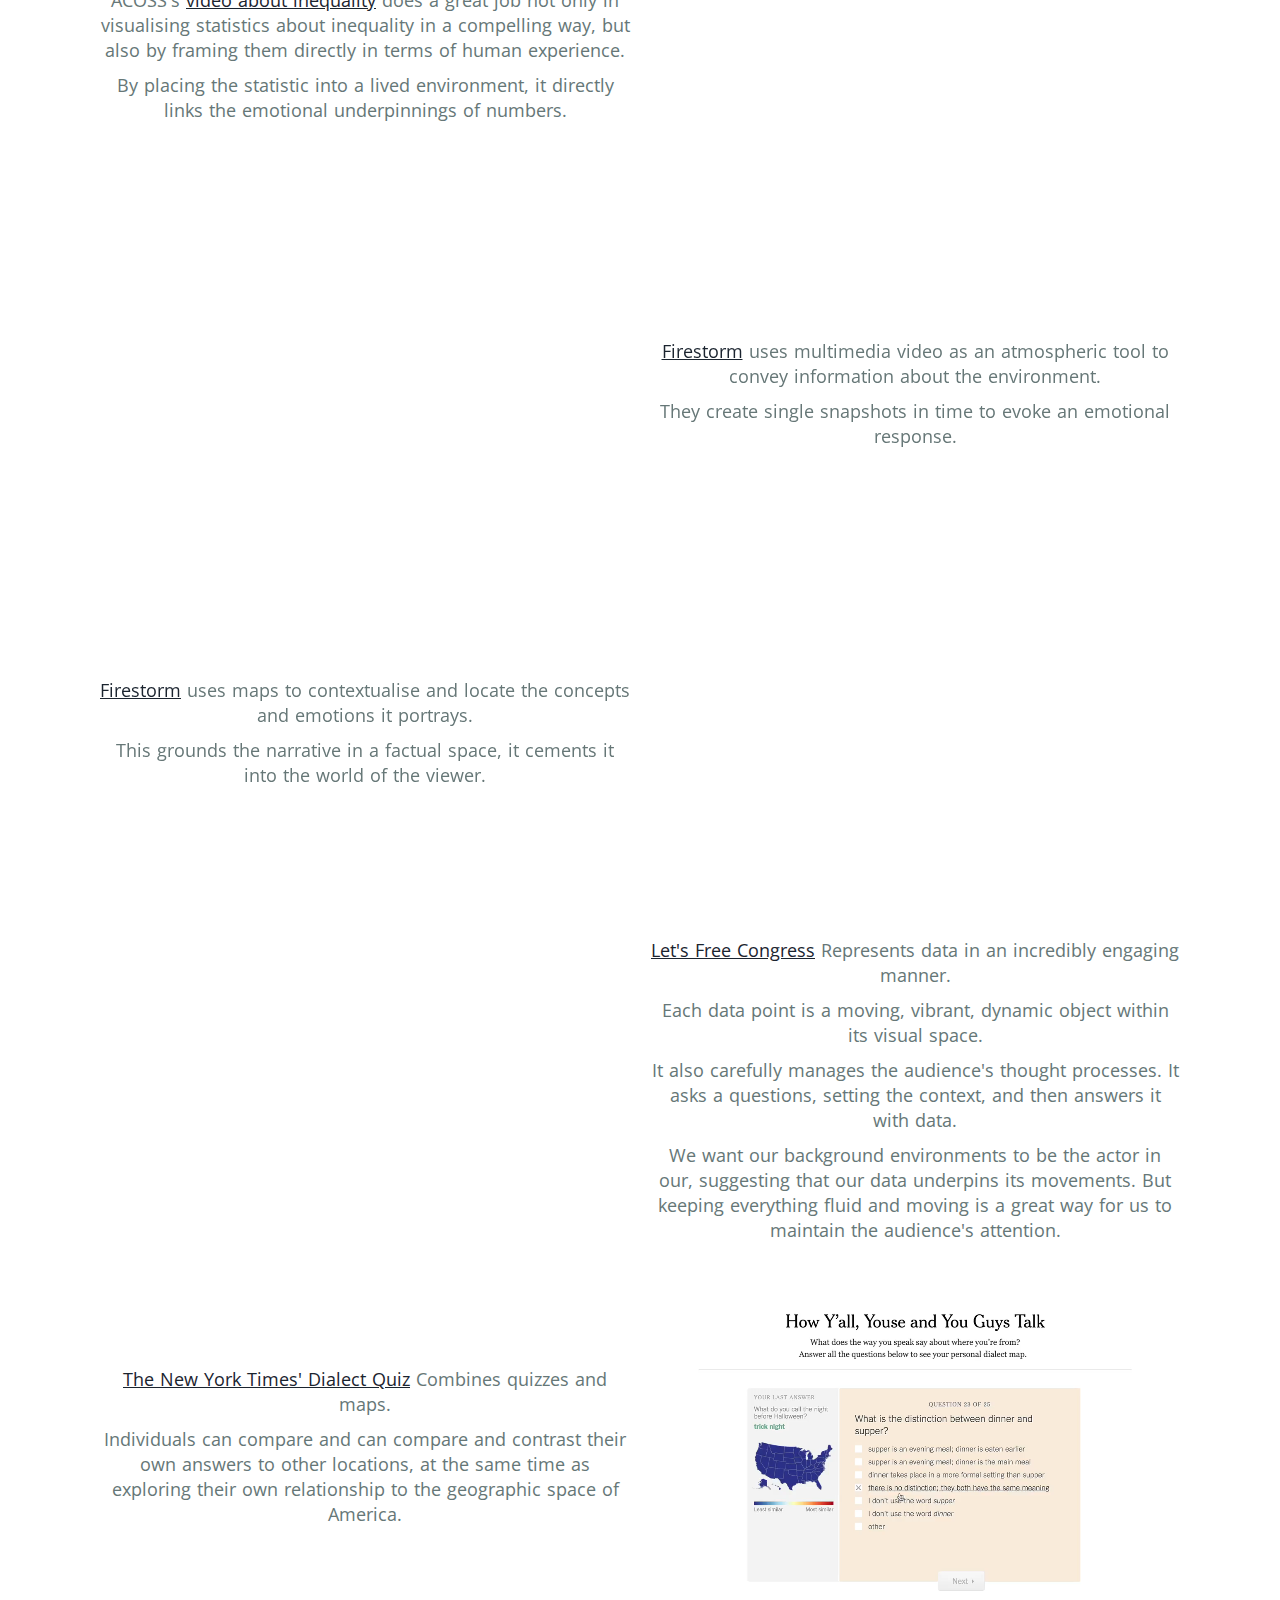
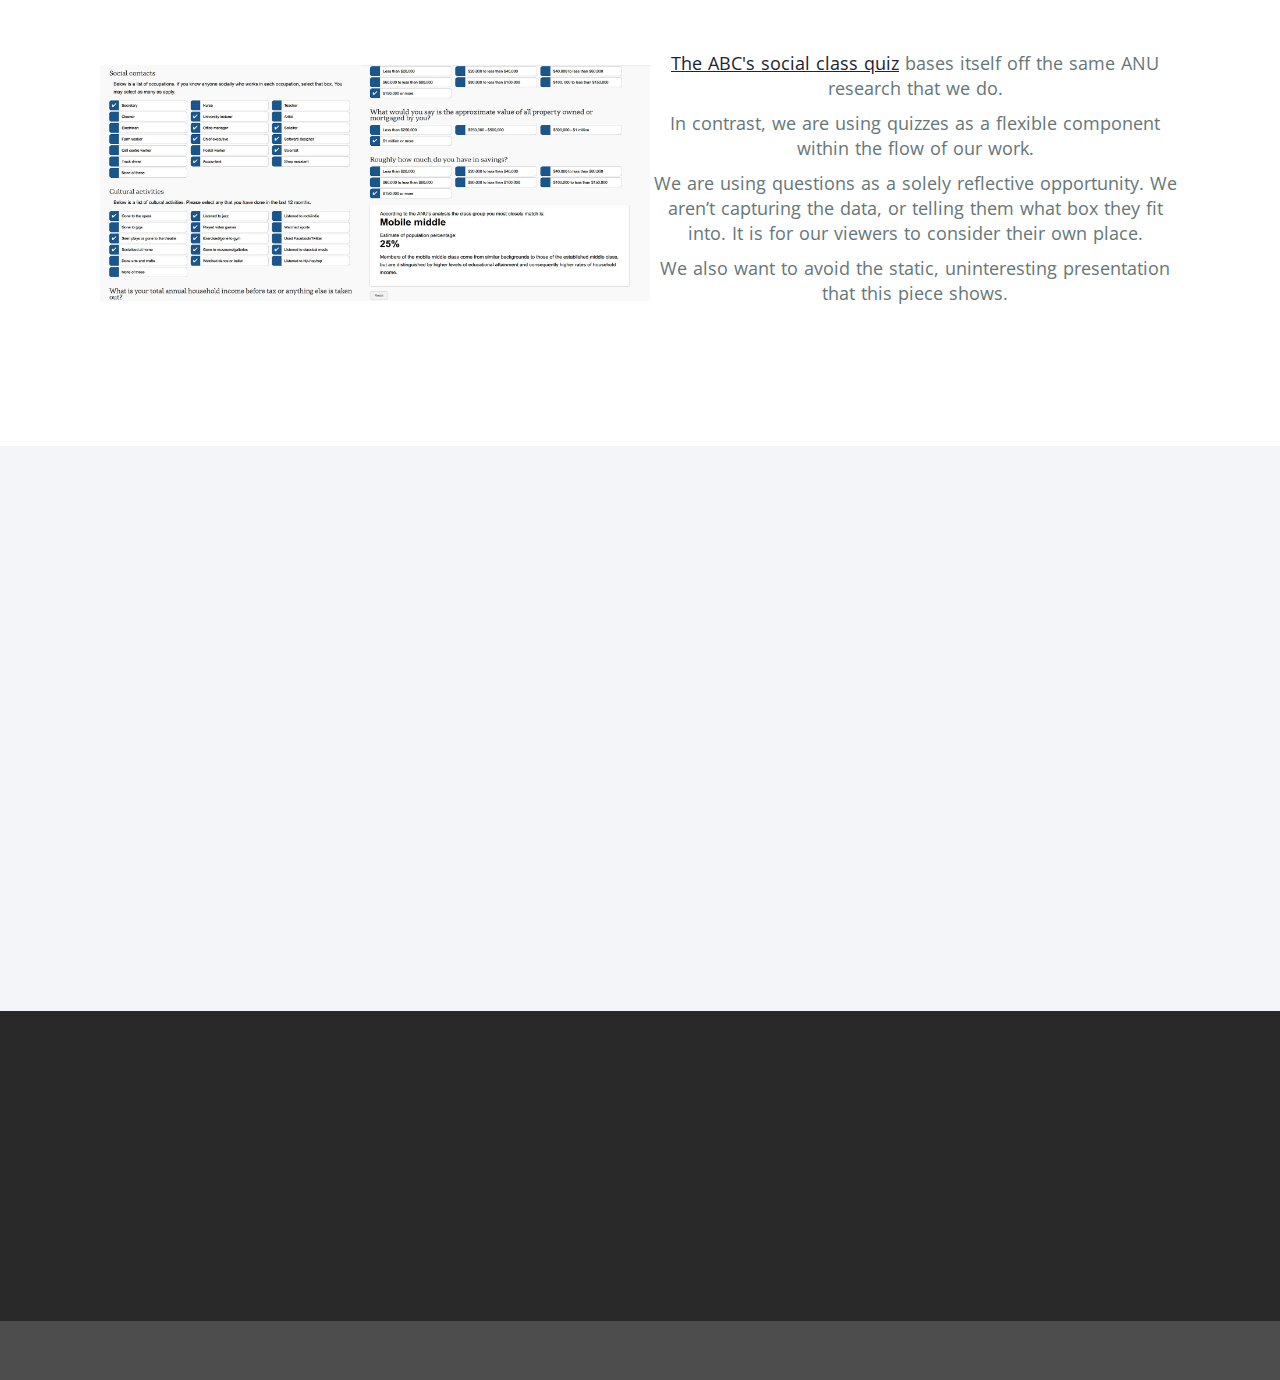
==== commit 70a4a6a3: "Really change bits" ====
--- a/index.html
+++ b/index.html
@@ -235,6 +235,11 @@
 
 	<!-- END QUIZ -->
 
+
+
+
+<!-- END QUIZ -->
+
 	<section class="intro text-center section-padding" id="maps">
 		<div class="container">
 			<div class="row">
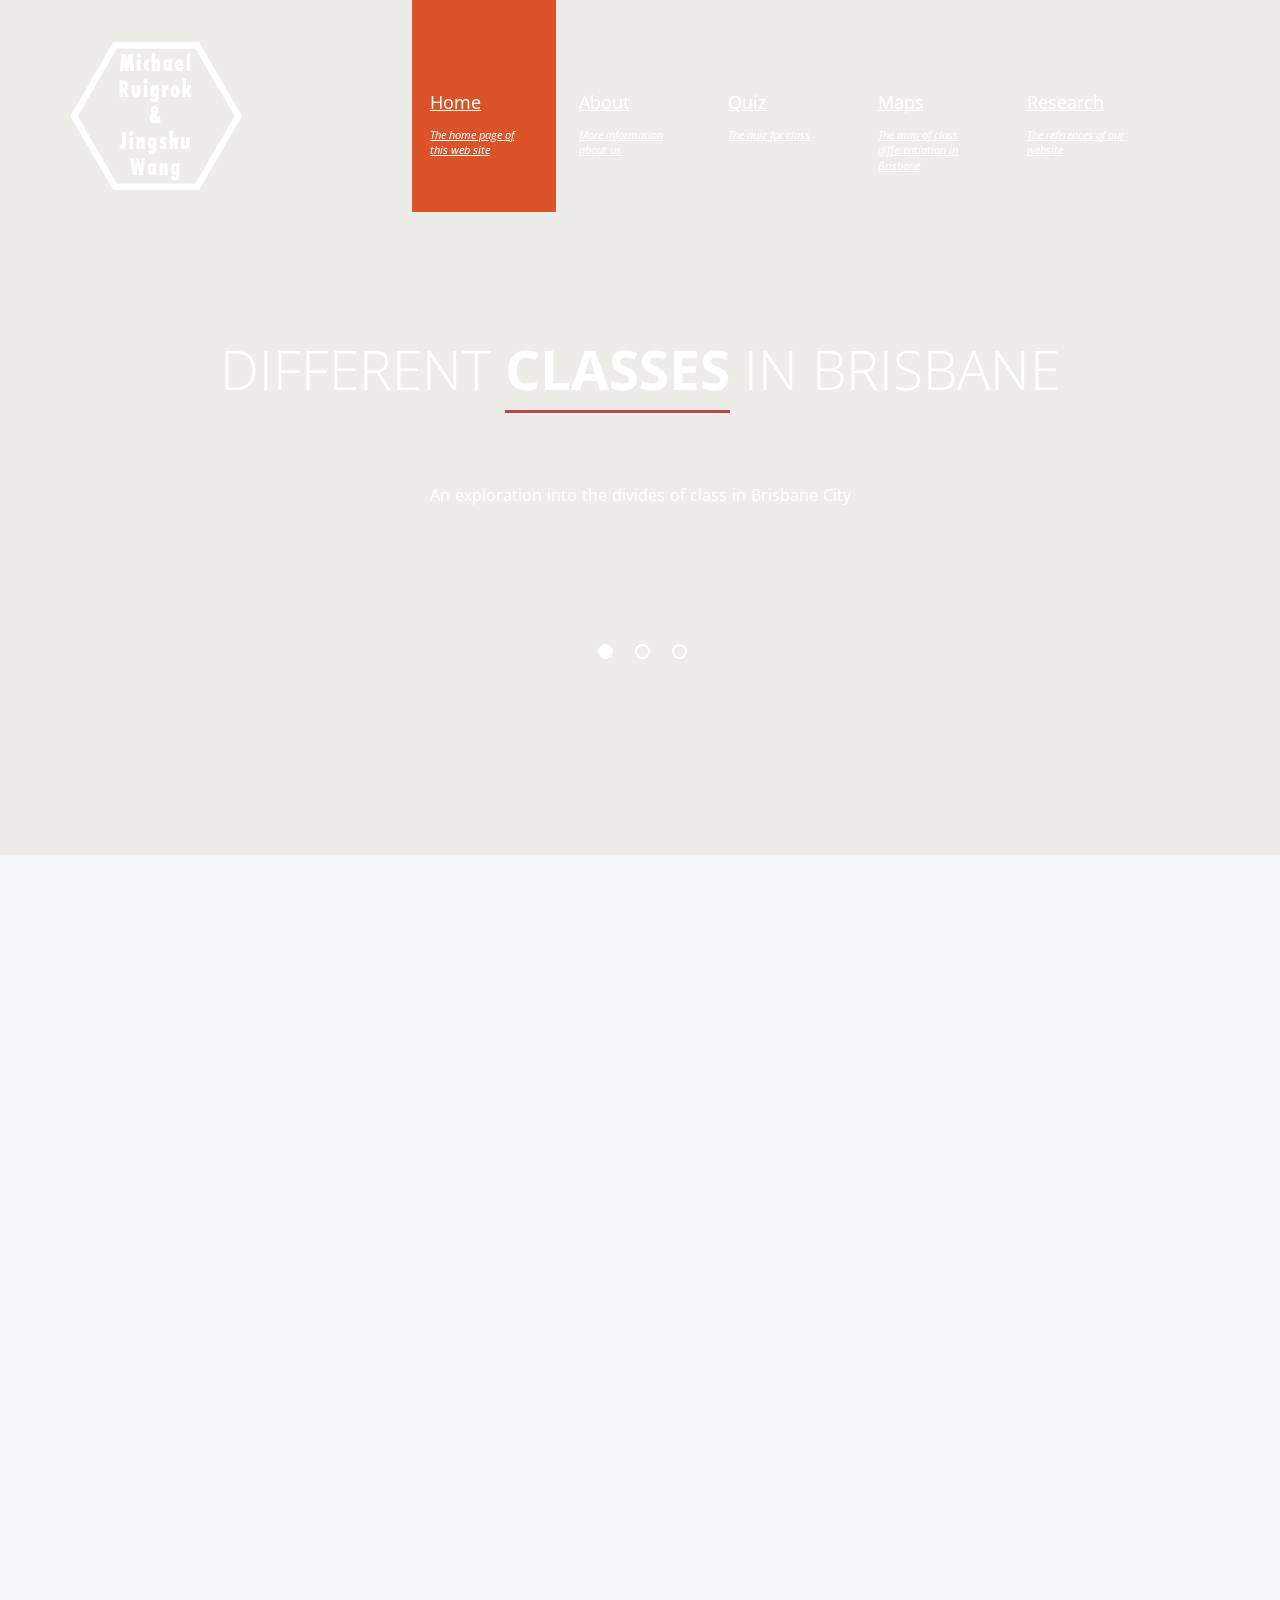
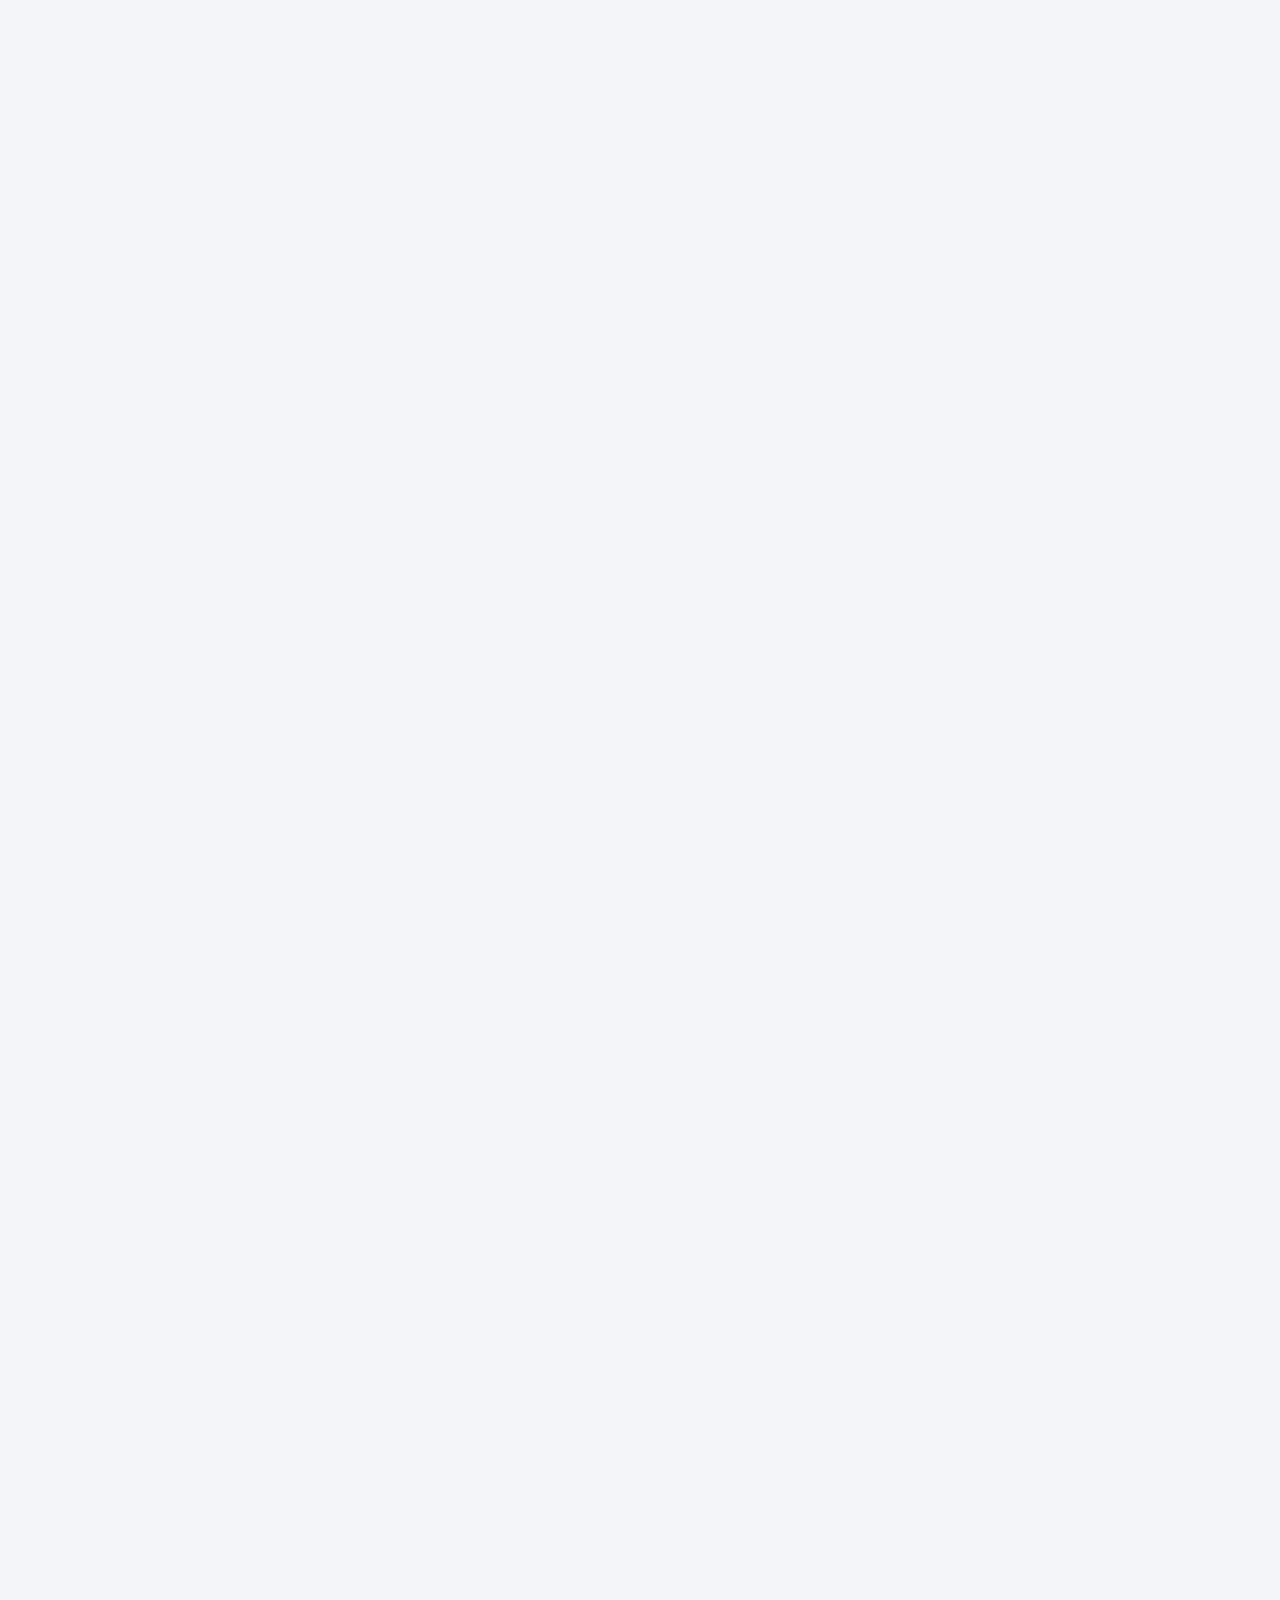
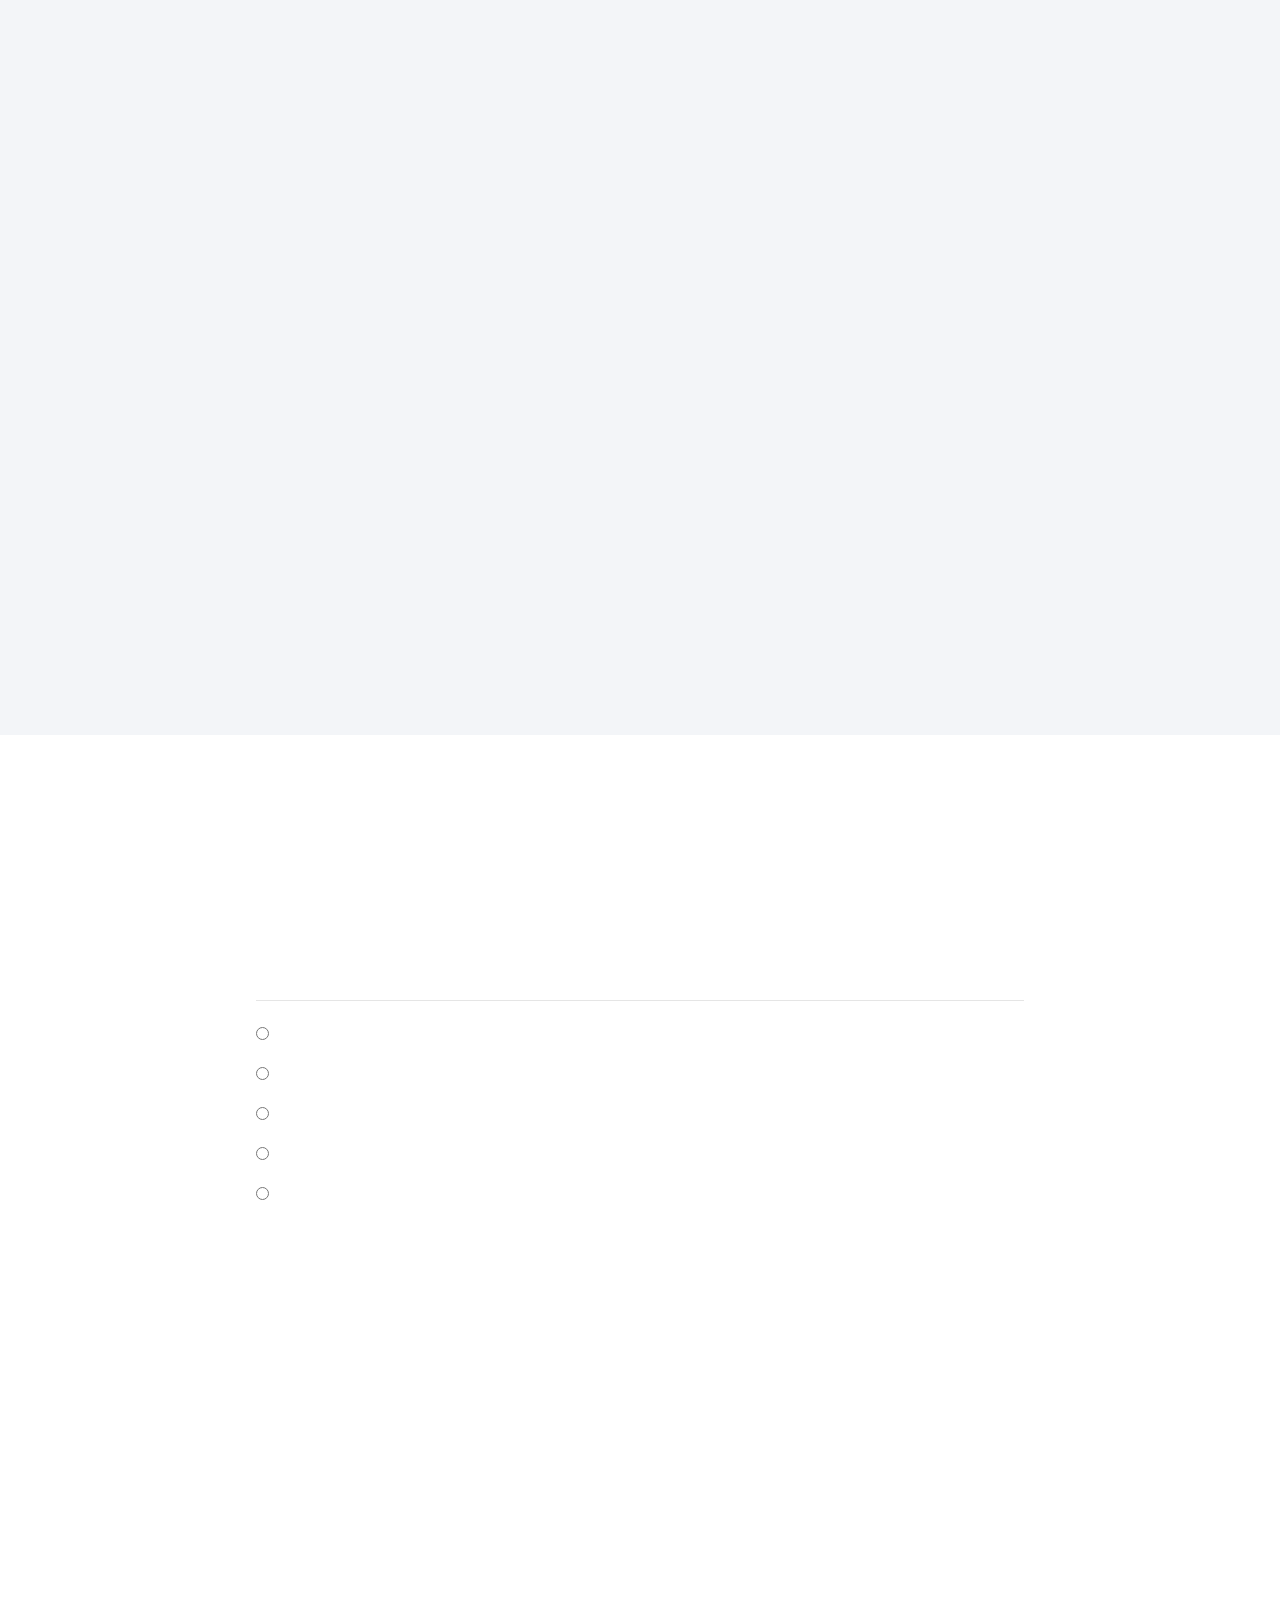
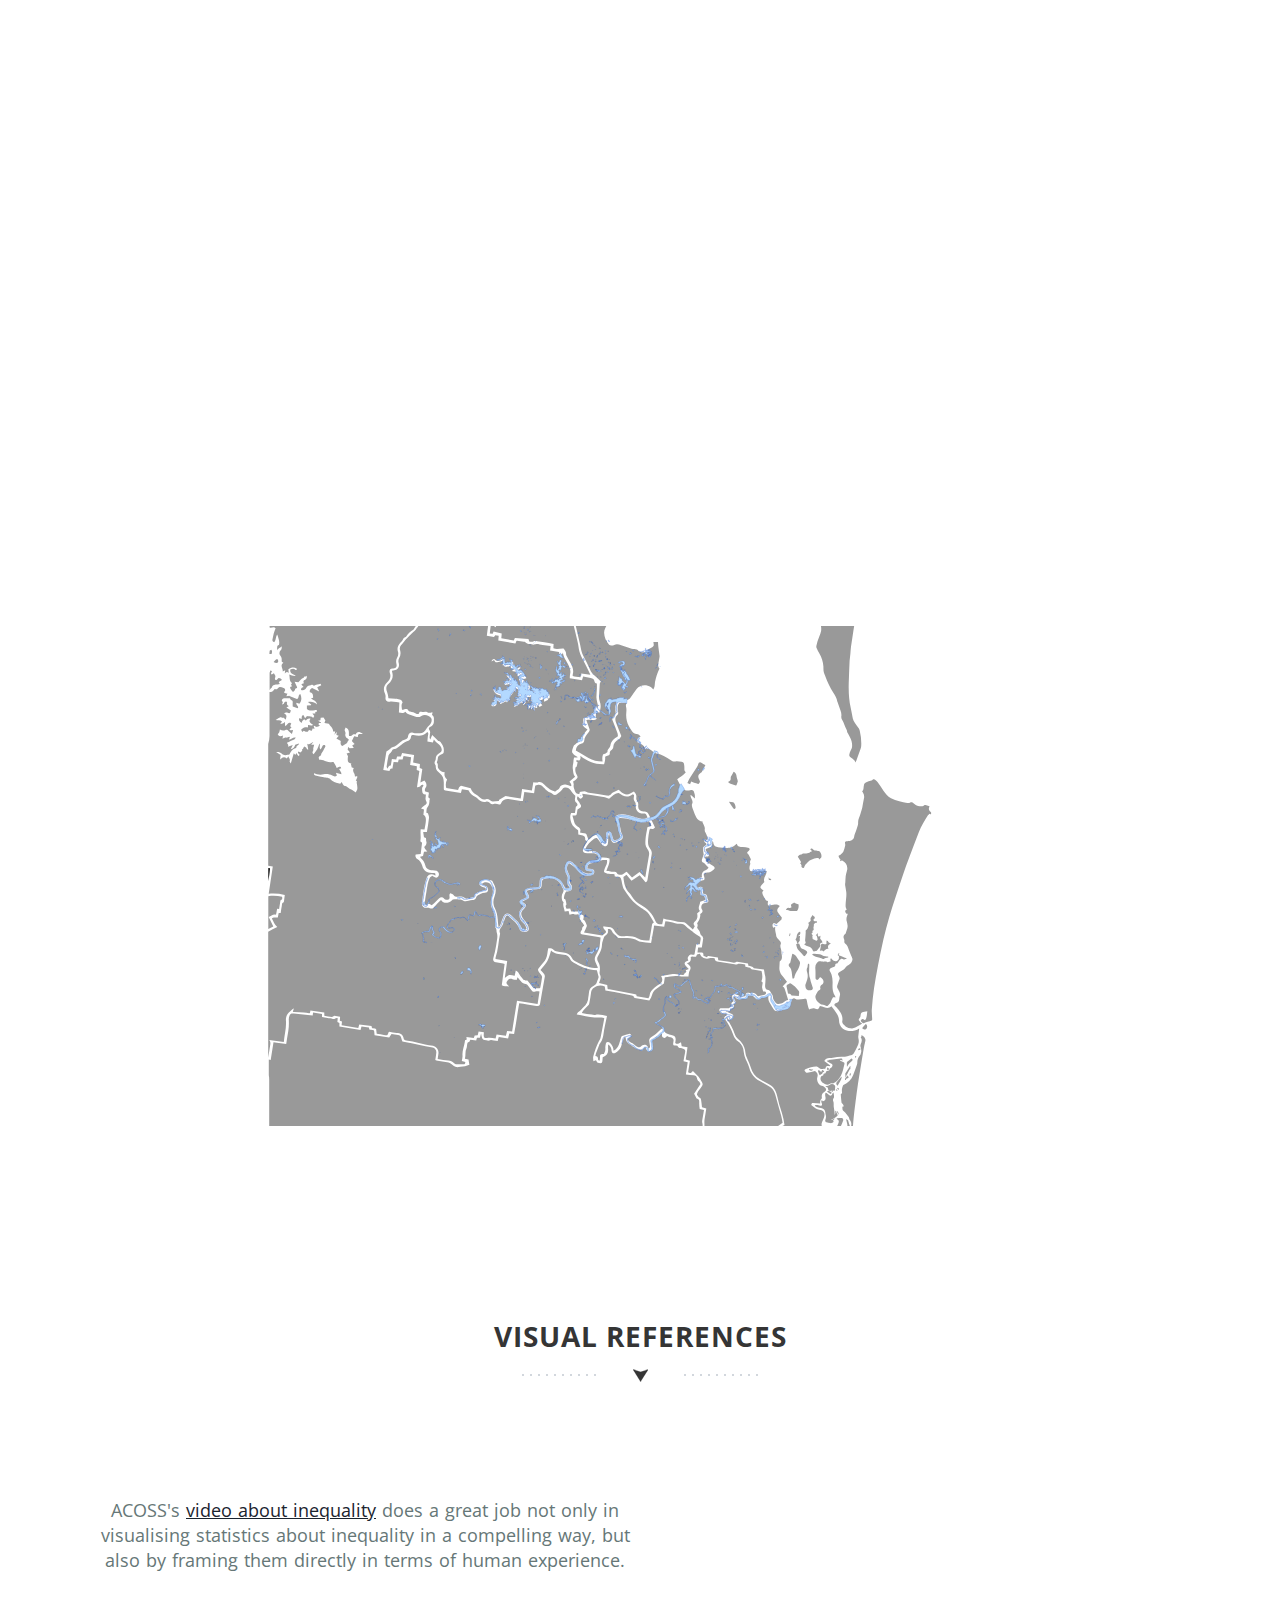
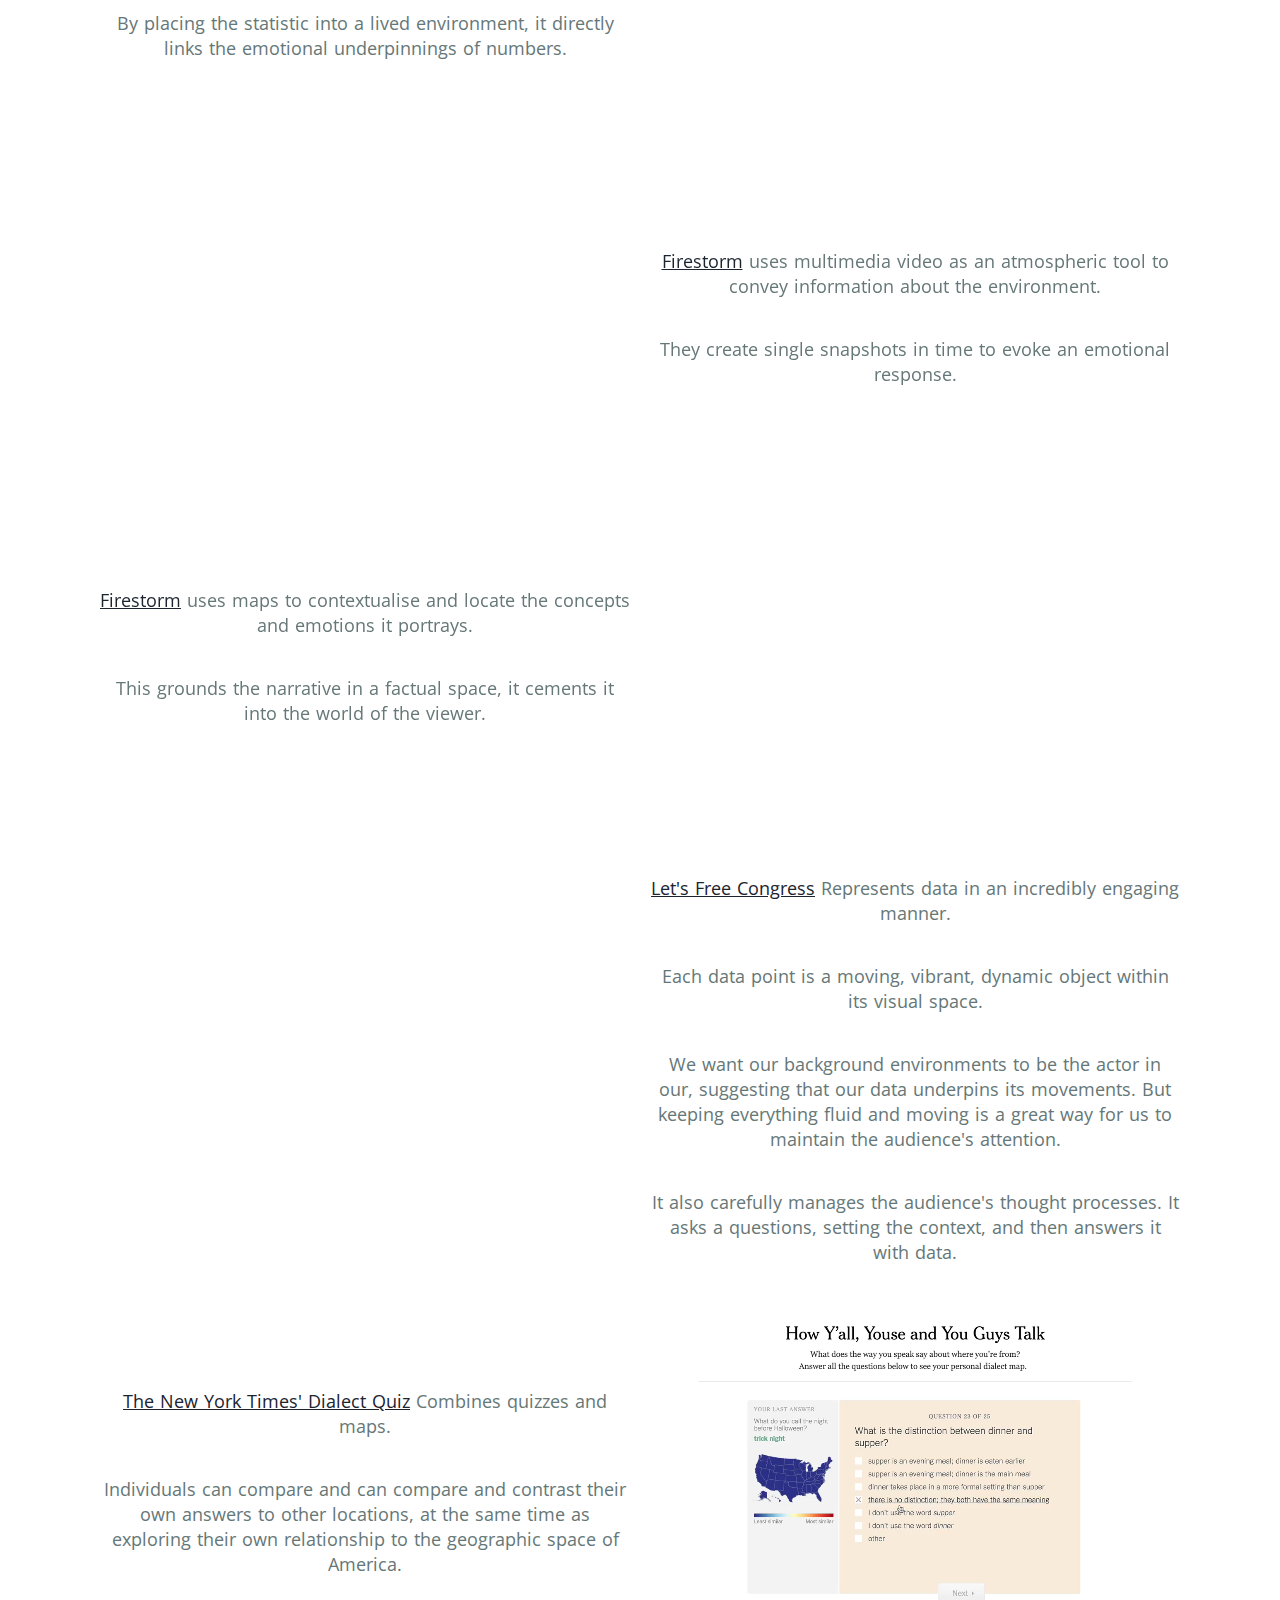
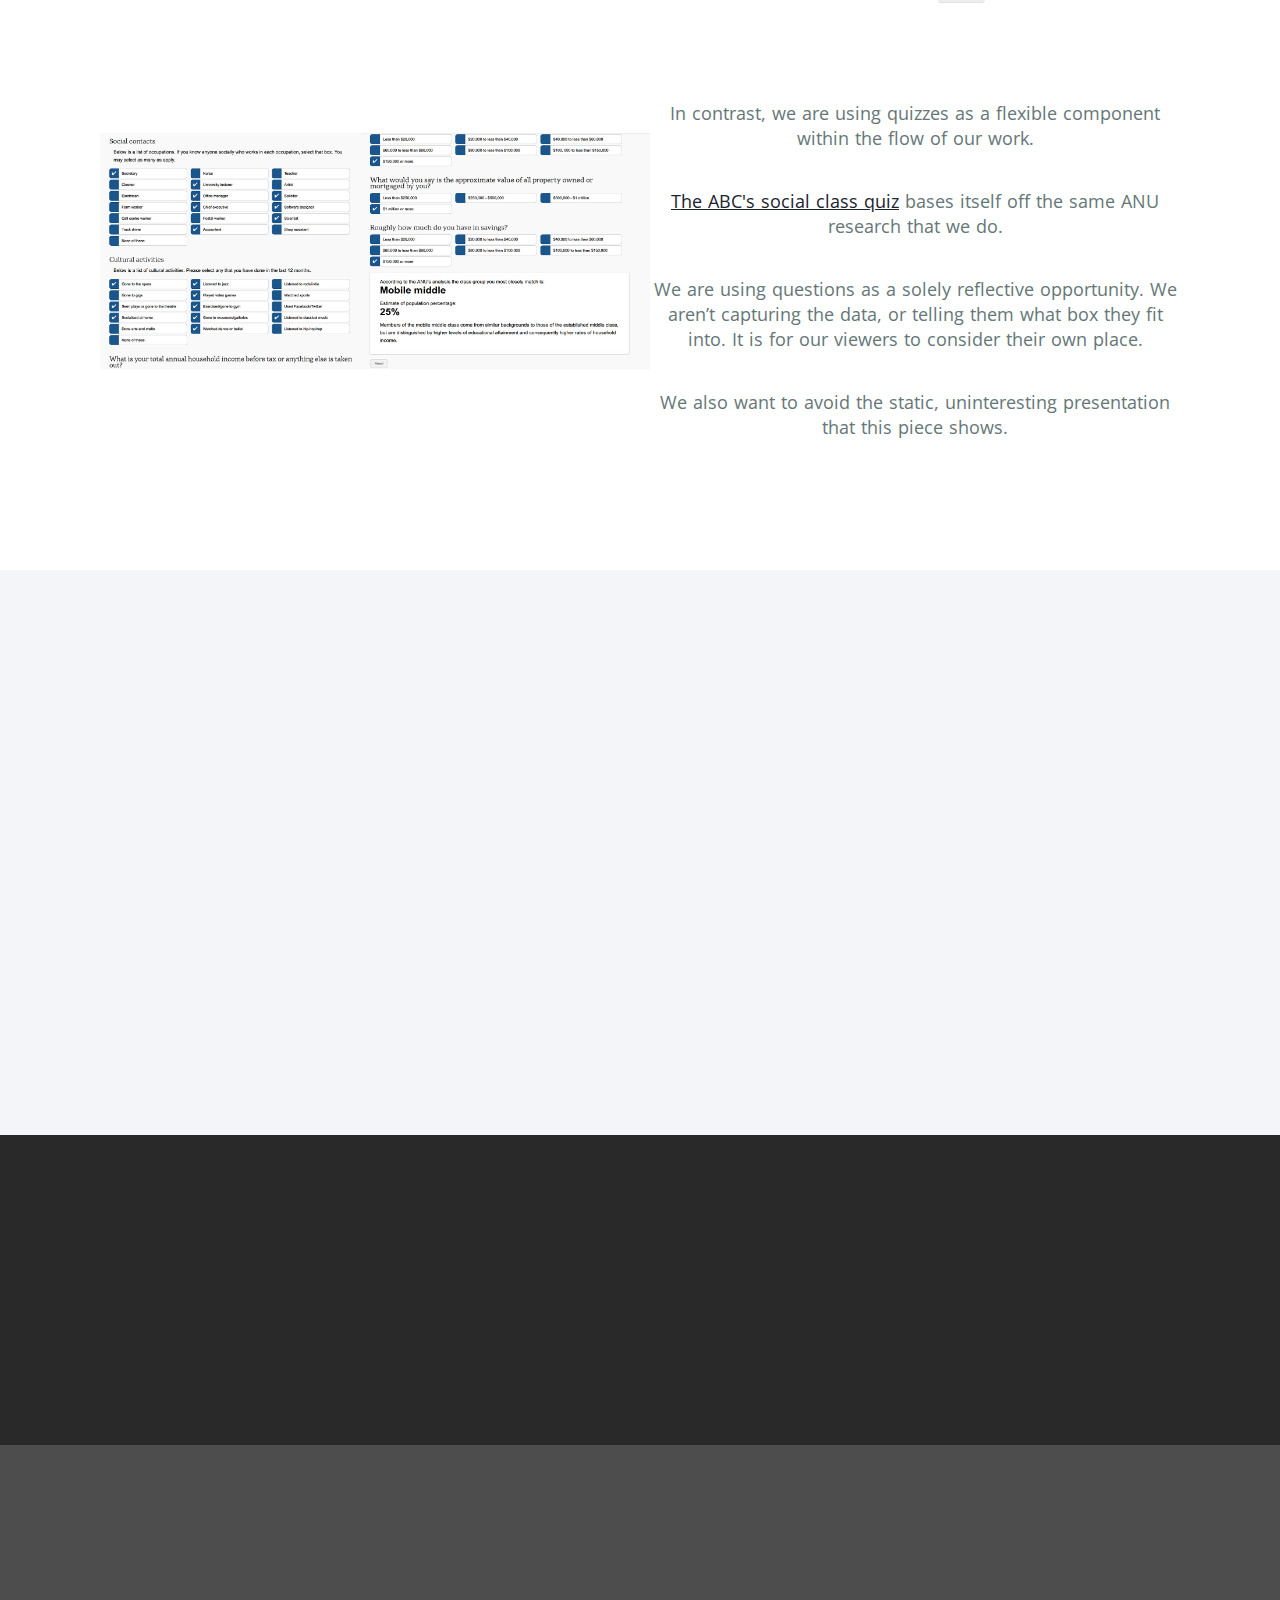
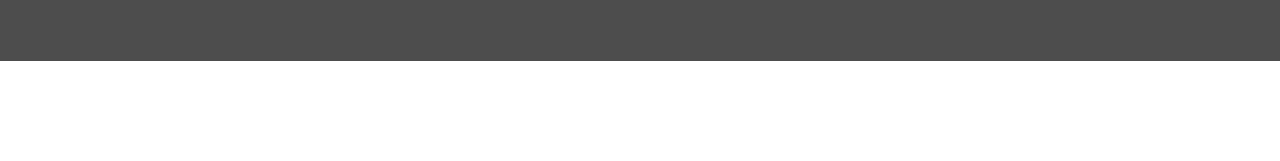
==== commit 4bcab3fa: "Merge branch 'master' of https://github.com/michaelruigrok/COMU3100-progress" ====
--- a/index.html
+++ b/index.html
@@ -229,33 +229,47 @@
 					<input id="commute-time_4" type="radio" name="commute-time">
 					<label for="commute-time_4">2+ hours</label>
 				</p>
+                
+                
+                <p>
+					<label for="commute-time_4" id="answer"></label>
+				</p>
+                
 			</fieldset>
 		</form>
-	</section>
-
-	<!-- END QUIZ -->
-
-
-
+
+		<script>
+			document.getElementById("commute-time_4").addEventListener("click",showFunction,true);
+
+function showFunction(){
+
+	var john=["XXX percentage of people go for theri work within XXX minutes"]
+
+	$('#answer').text(john); 
+}
+
+		</script>
+
+	</section>
 
 <!-- END QUIZ -->
 
-	<section class="intro text-center section-padding" id="maps">
-		<div class="container">
-			<div class="row">
-				<div class="col-md-8 col-md-offset-2 wp1">
-					<h2 class="arrow">Maps</h2>
-					<p>Progress on our maps as been more technical focus, we have had to find ways to represent and manipulate data efficiently.</p>
-					<p>The primary was of doing this is with the SVG format embedded in html</p>
-					<p>The following map is a composite of several datasets, from both Election data and general maps.</p>
-				</div>
-			</div>
-		</div>
-		<div class="container section-padding">
-			<object data="img/Greater-Brisbane-Metro-Composite.svg" type="image/svg+xml"/></object>
-		</div>
-	</section>
-		<!-- END MAP -->
+<section class="intro text-center section-padding" id="maps">
+	<div class="container">
+		<div class="row">
+			<div class="col-md-8 col-md-offset-2 wp1">
+				<h2 class="arrow">Maps</h2>
+				<p>Progress on our maps as been more technical focus, we have had to find ways to represent and manipulate data efficiently.</p>
+				<p>The primary was of doing this is with the SVG format embedded in html</p>
+				<p>The following map is a composite of several datasets, from both Election data and general maps.</p>
+			</div>
+		</div>
+	</div>
+	<div class="container section-padding">
+		<object data="img/Greater-Brisbane-Metro-Composite.svg" type="image/svg+xml"/></object>
+	</div>
+
+<!-- END MAP -->
 
 	<section class="features text-center section-padding" id="features">
 		<div class="container">
@@ -300,8 +314,8 @@
 							<div class="description">
 								<p><a href="http://letsfreecongress.org/">Let's Free Congress</a> Represents data in an incredibly engaging manner.</p>
 								<p>Each data point is a moving, vibrant, dynamic object within its visual space.</p>
+								<p>We want our background environments to be the actor in our, suggesting that our data underpins its movements. But keeping everything fluid and moving is a great way for us to maintain the audience's attention.</p>
 								<p>It also carefully manages the audience's thought processes. It asks a questions, setting the context, and then answers it with data.</p>
-								<p>We want our background environments to be the actor in our, suggesting that our data underpins its movements. But keeping everything fluid and moving is a great way for us to maintain the audience's attention.</p>
 							</div>
 							<video class="visual-reference" loop autoplay muted>
 								<source src="media/lets-free-congress.mp4" type="video/mp4" />
@@ -322,8 +336,8 @@
                         
                       <div>
 							<div class="description">
+								<p>In contrast, we are using quizzes as a flexible component within the flow of our work.</p>
 								<p><a href="https://www.abc.net.au/news/2015-10-28/social-class-survey-where-you-fit-in-australia/6869864">The ABC's social class quiz</a> bases itself off the same ANU research that we do.</p>
-								<p>In contrast, we are using quizzes as a flexible component within the flow of our work.</p>
 								<p>We are using questions as a solely reflective opportunity. We aren’t capturing the data, or telling them what box they fit into. It is for our viewers to consider their own place.</p>
 								<p>We also want to avoid the static, uninteresting presentation that this piece shows.</p>
 							</div>
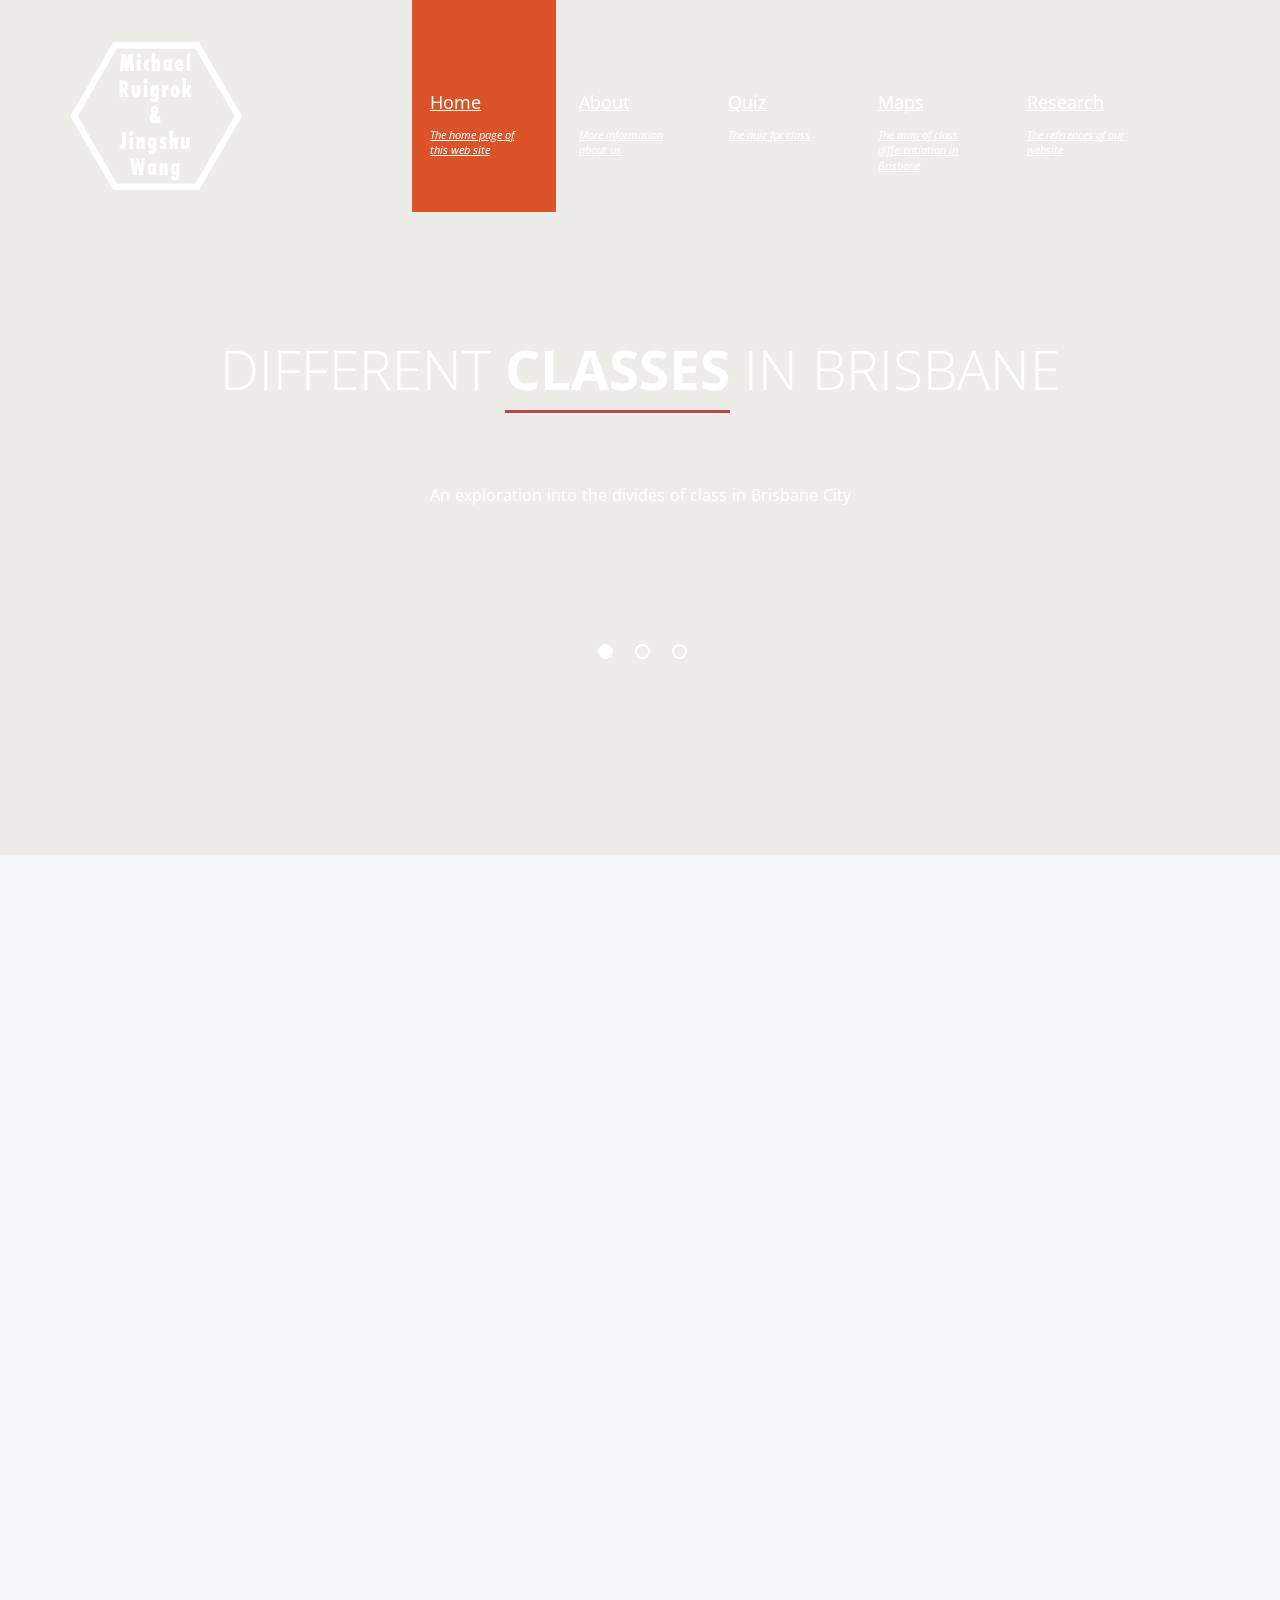
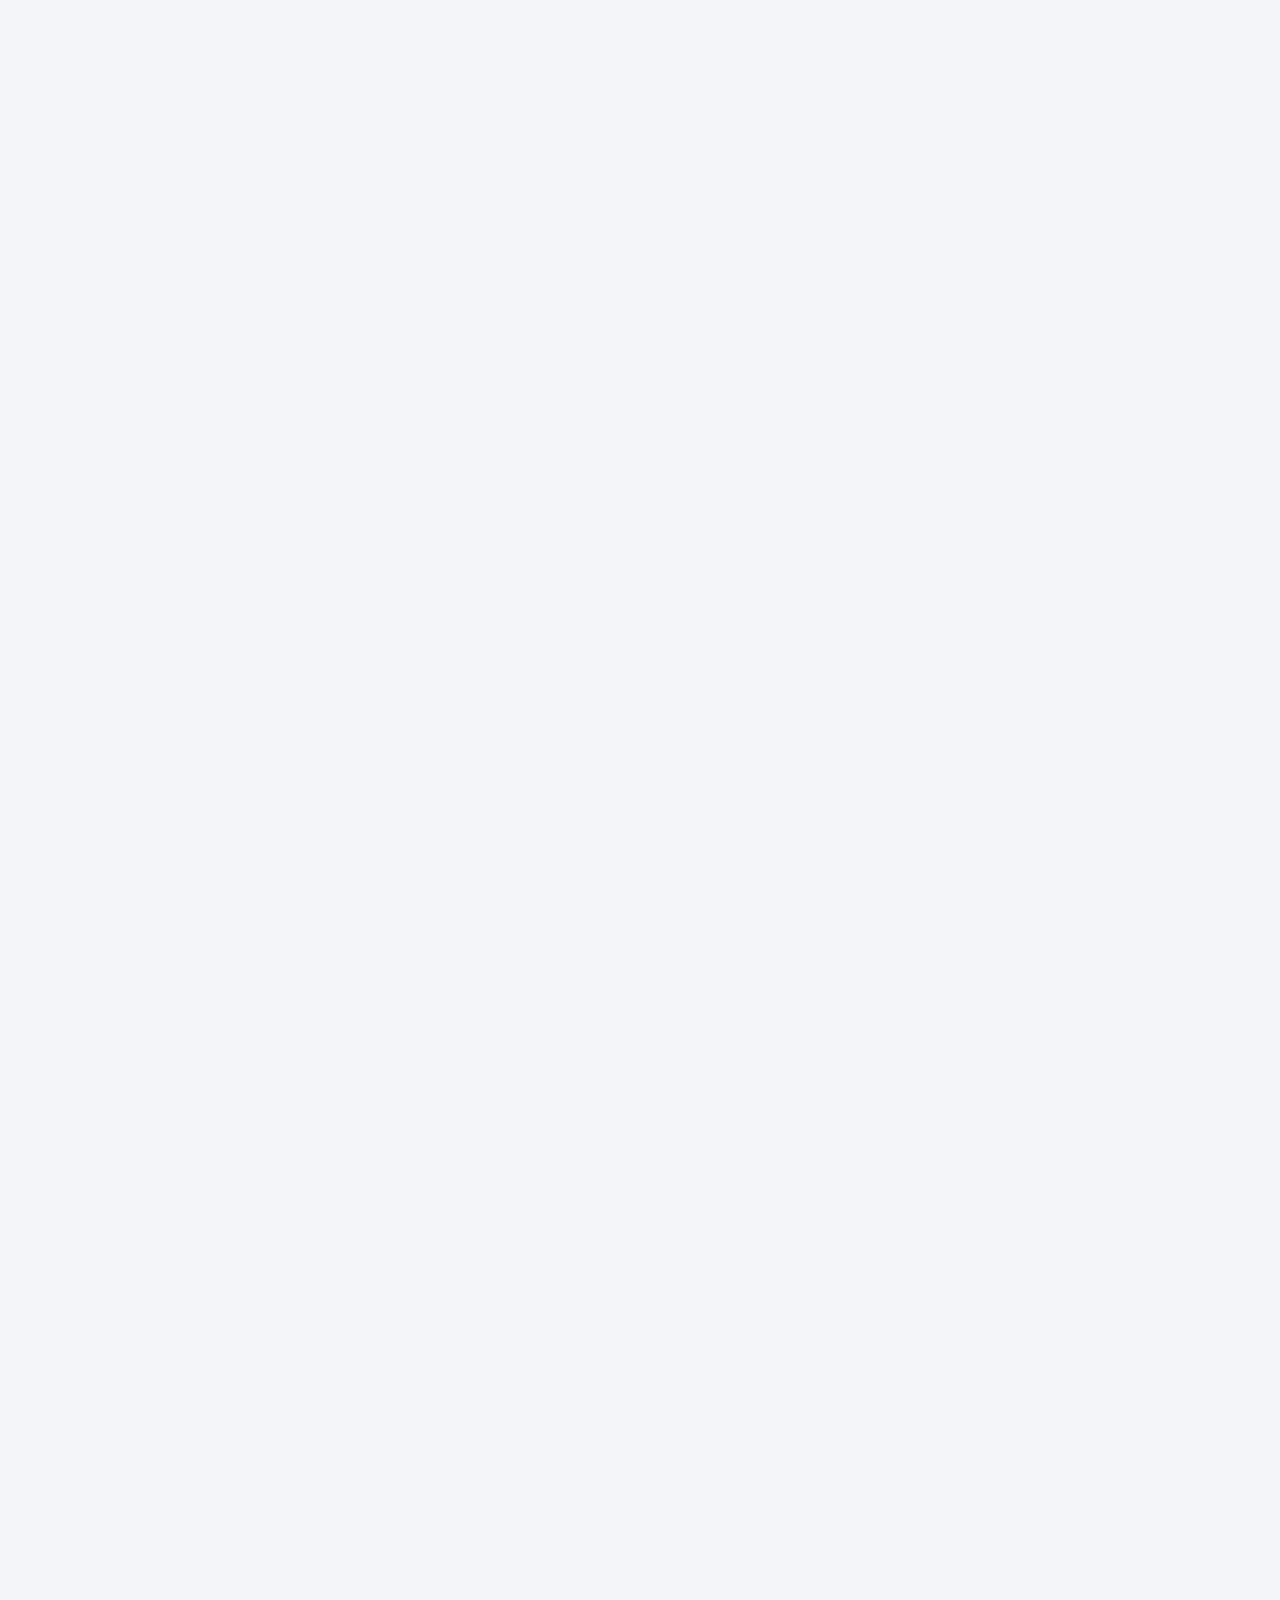
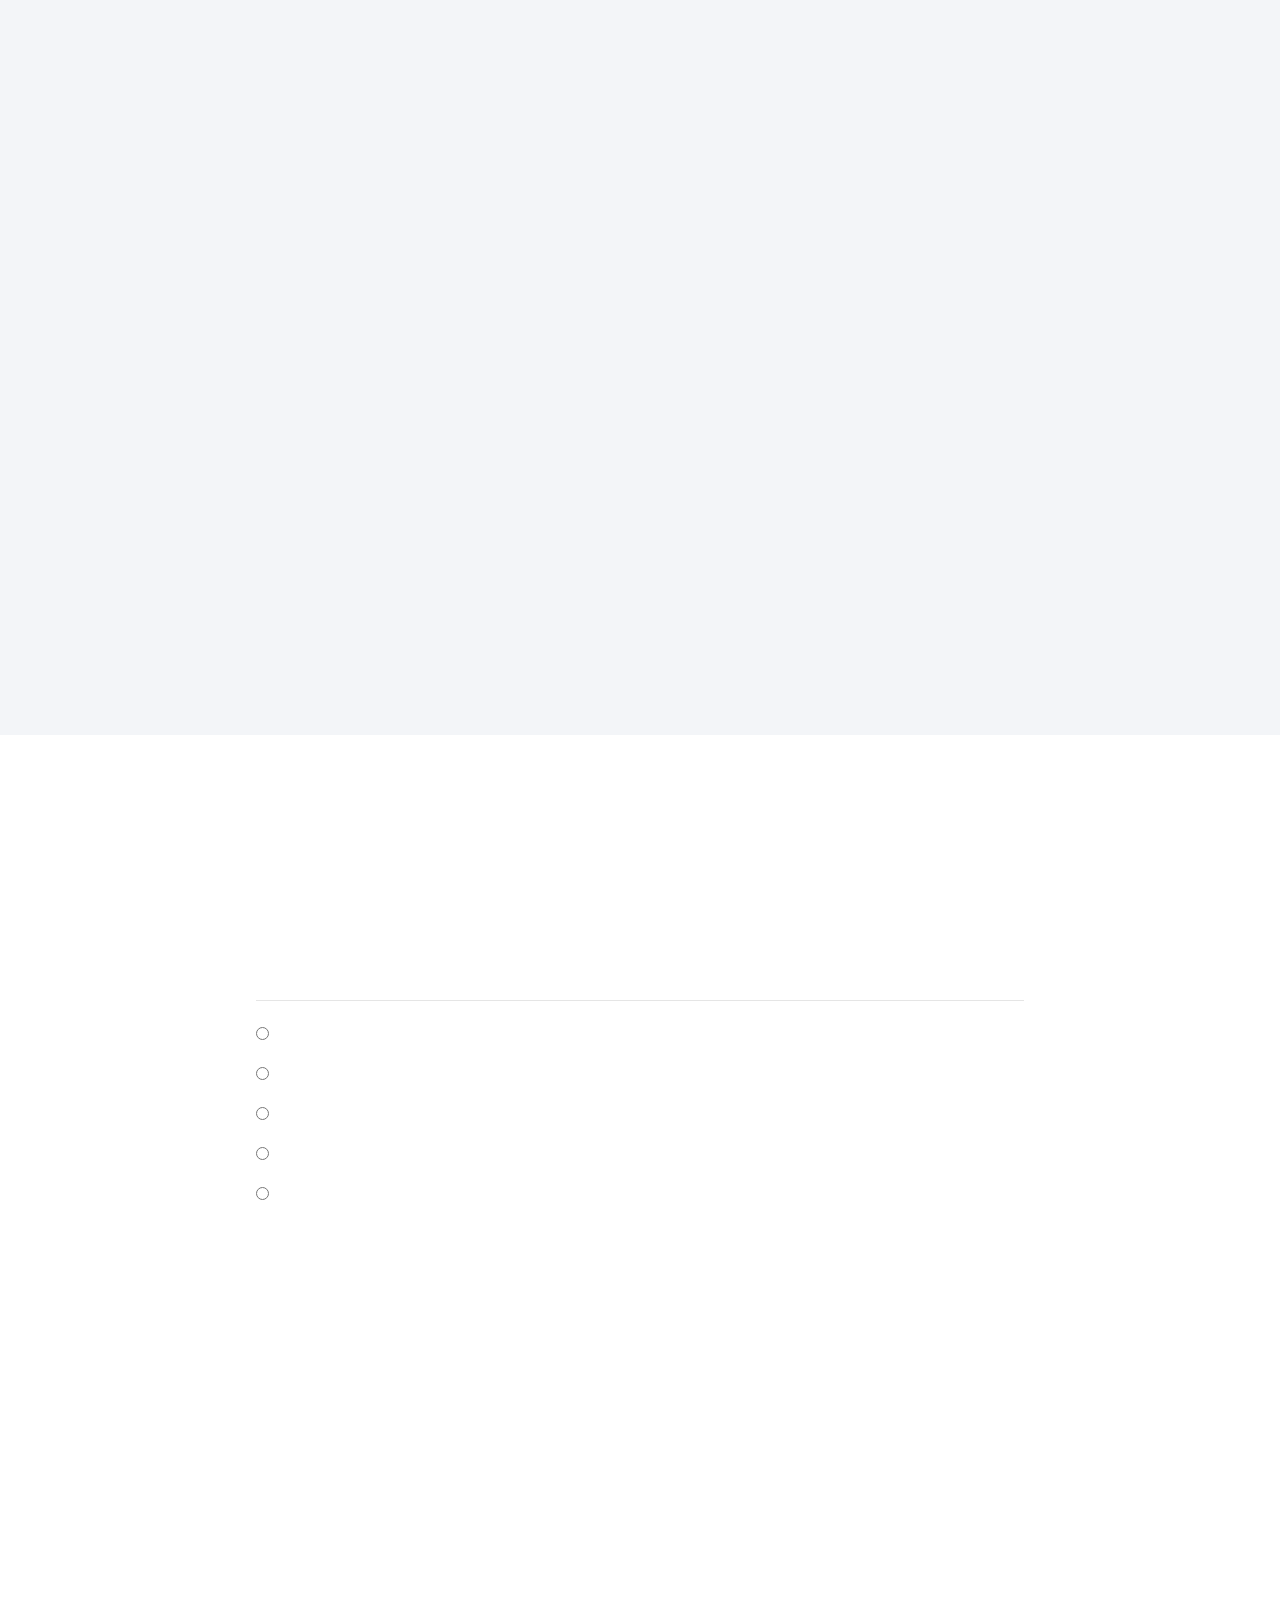
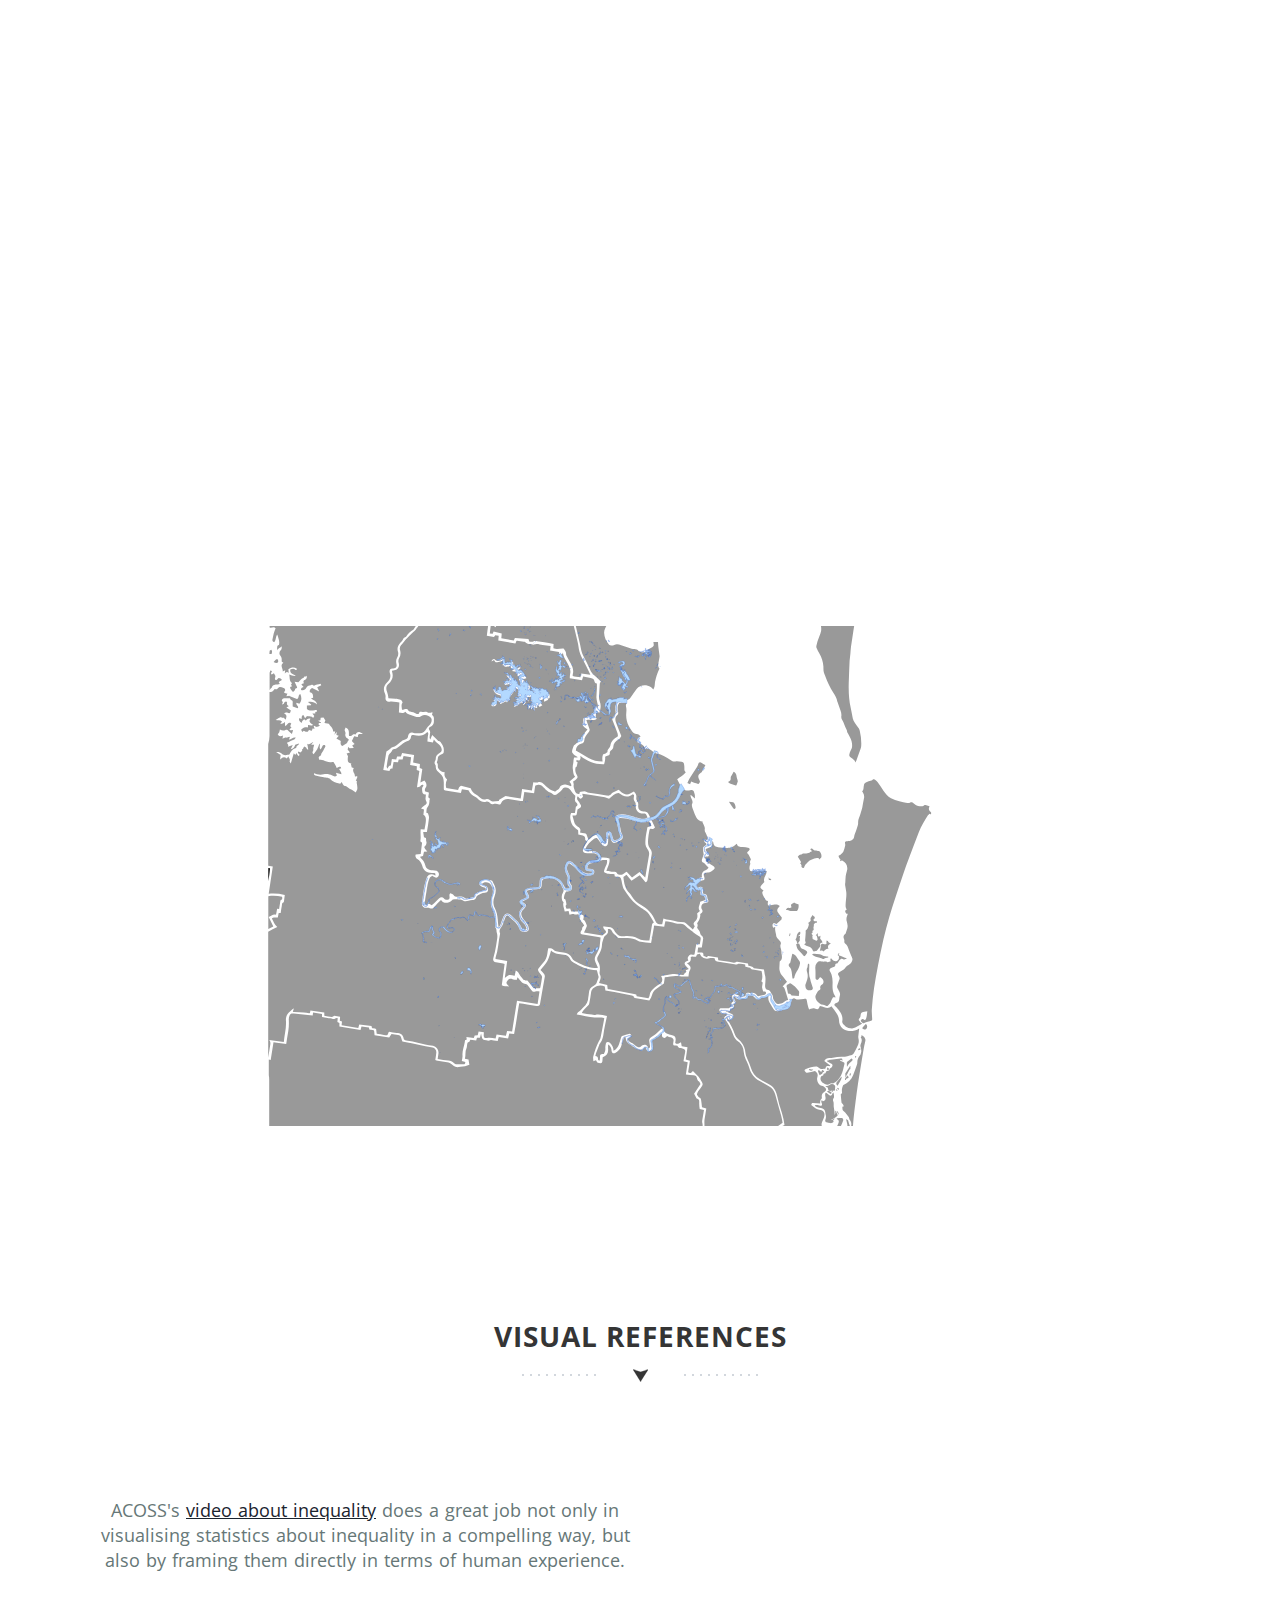
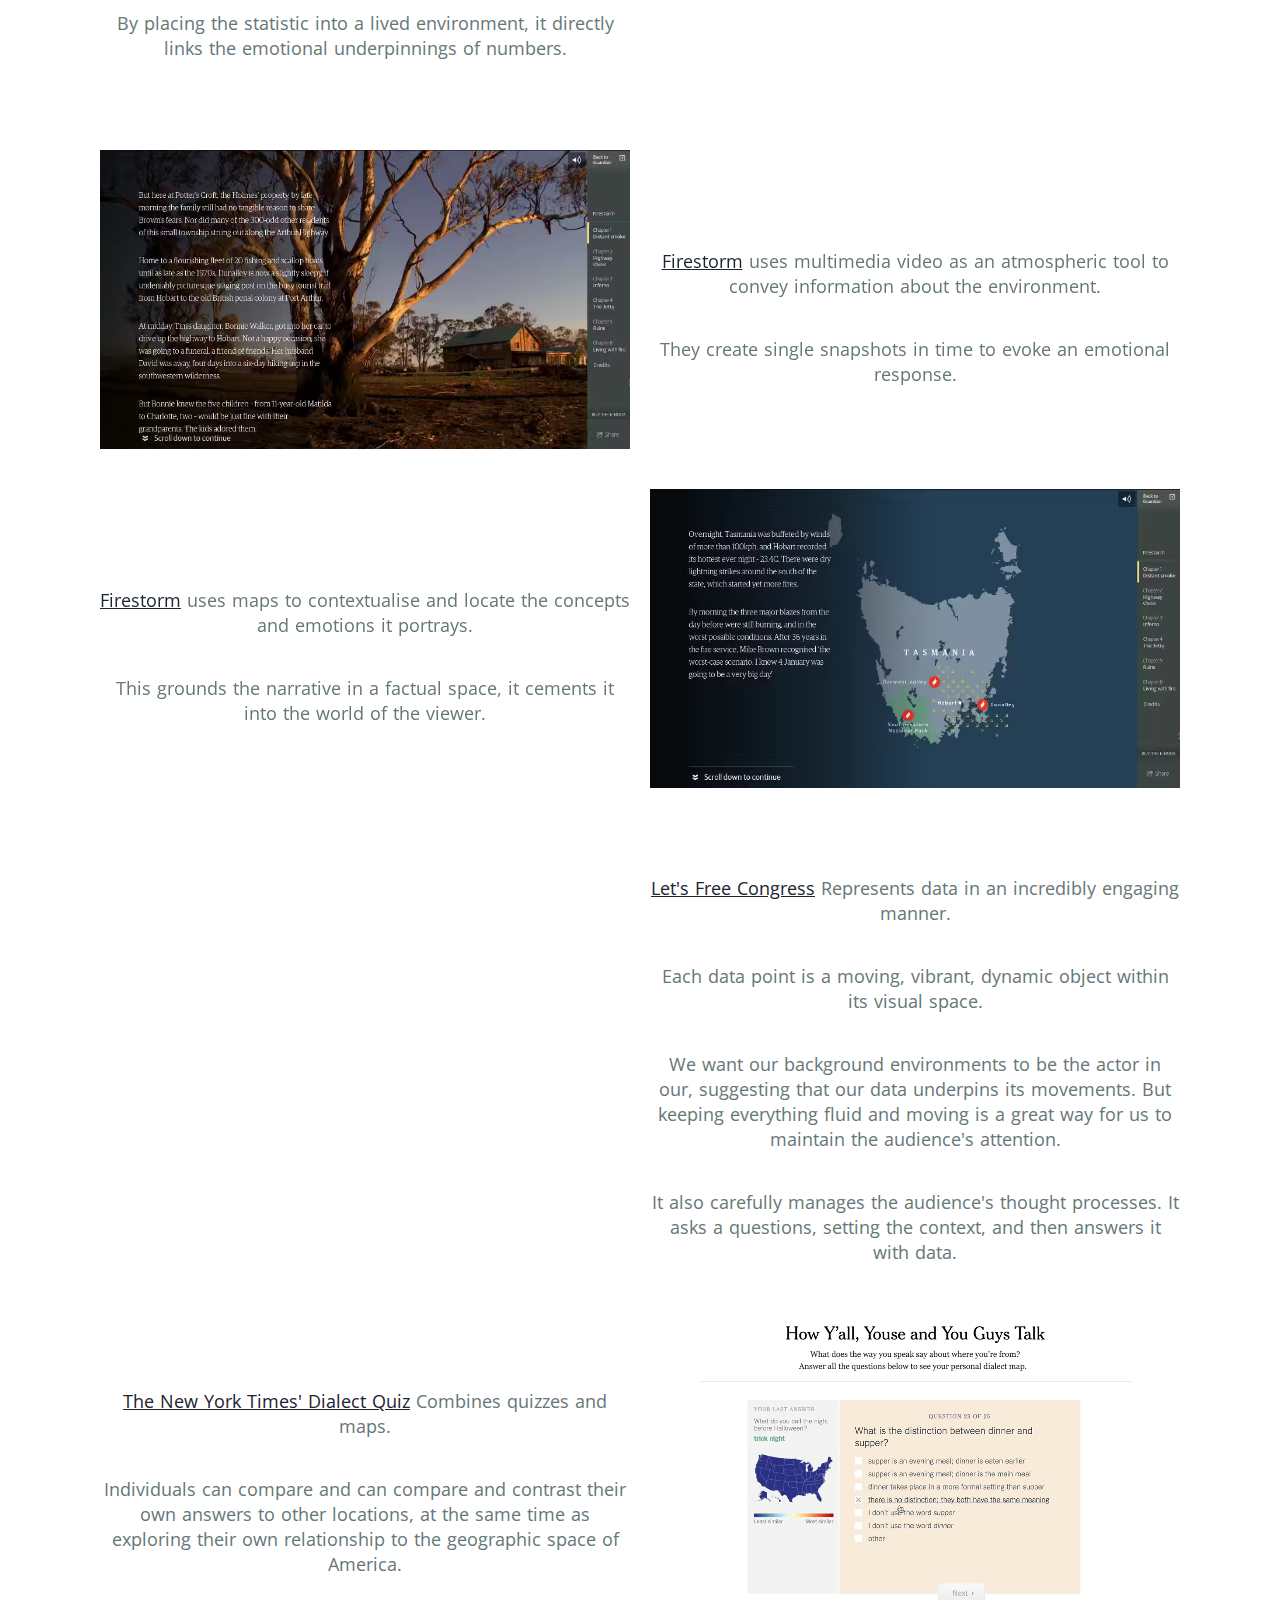
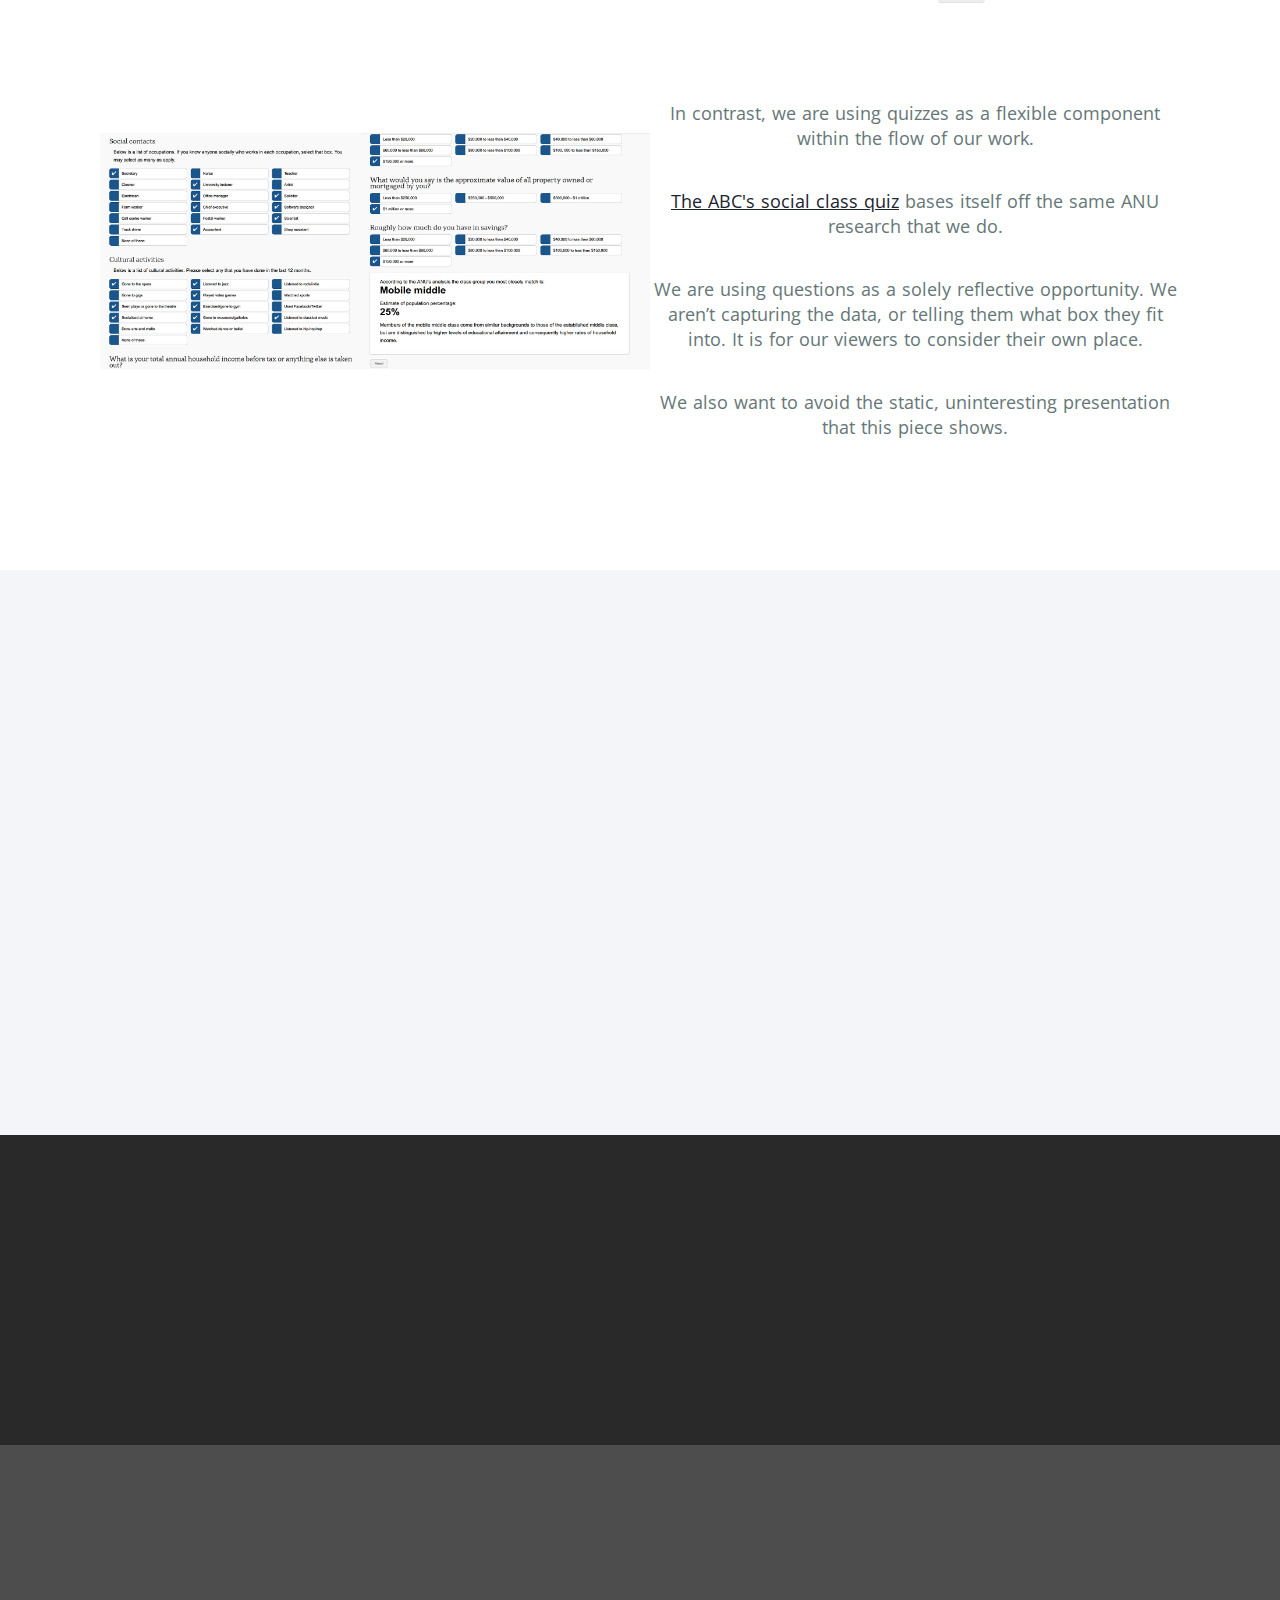
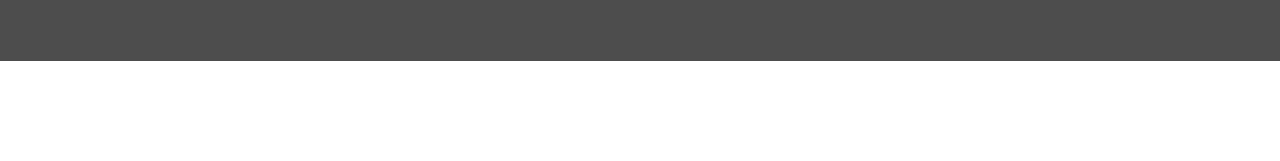
==== commit 1c03d759: "update text for quiz" ====
--- a/index.html
+++ b/index.html
@@ -226,24 +226,24 @@
 					<label for="commute-time_4">1-2 hours</label>
 				</p>
 				<p>
-					<input id="commute-time_4" type="radio" name="commute-time">
-					<label for="commute-time_4">2+ hours</label>
+					<input id="commute-time_5" type="radio" name="commute-time">
+					<label for="commute-time_5">2+ hours</label>
 				</p>
                 
                 
-                <p>
-					<label for="commute-time_4" id="answer"></label>
+				<p id="answer" class="wow fadInLeft animated">
 				</p>
                 
 			</fieldset>
 		</form>
 
 		<script>
-			document.getElementById("commute-time_4").addEventListener("click",showFunction,true);
+			document.querySelectorAll("input[name='commute-time']").forEach((e) => e.addEventListener("click",showFunction,true));
+			document.querySelectorAll("label[name='commute-time']").forEach((e) => e.addEventListener("click",showFunction,true));
 
 function showFunction(){
 
-	var john=["XXX percentage of people go for theri work within XXX minutes"]
+	var john="The distance in which people travel is tied closely to house prices. Depending on house prices, you may be travelling further than somebody better off than you.";
 
 	$('#answer').text(john); 
 }
@@ -367,7 +367,7 @@
 	<div class="footer">
 		<!-- container -->
 		<div class="container">
-			<div class="col-md-6 footer-left  wow fadeInLeft animated" data-wow-delay="0.4s" style="visibility: visible; -webkit-animation-delay: 0.4s;">
+			<div class="col-md-6 footer-left wow fadeInLeft animated" data-wow-delay="0.4s" style="visibility: visible; -webkit-animation-delay: 0.4s;">
 				
 				<form>
 					<input type="text" placeholder="Email" required="">
